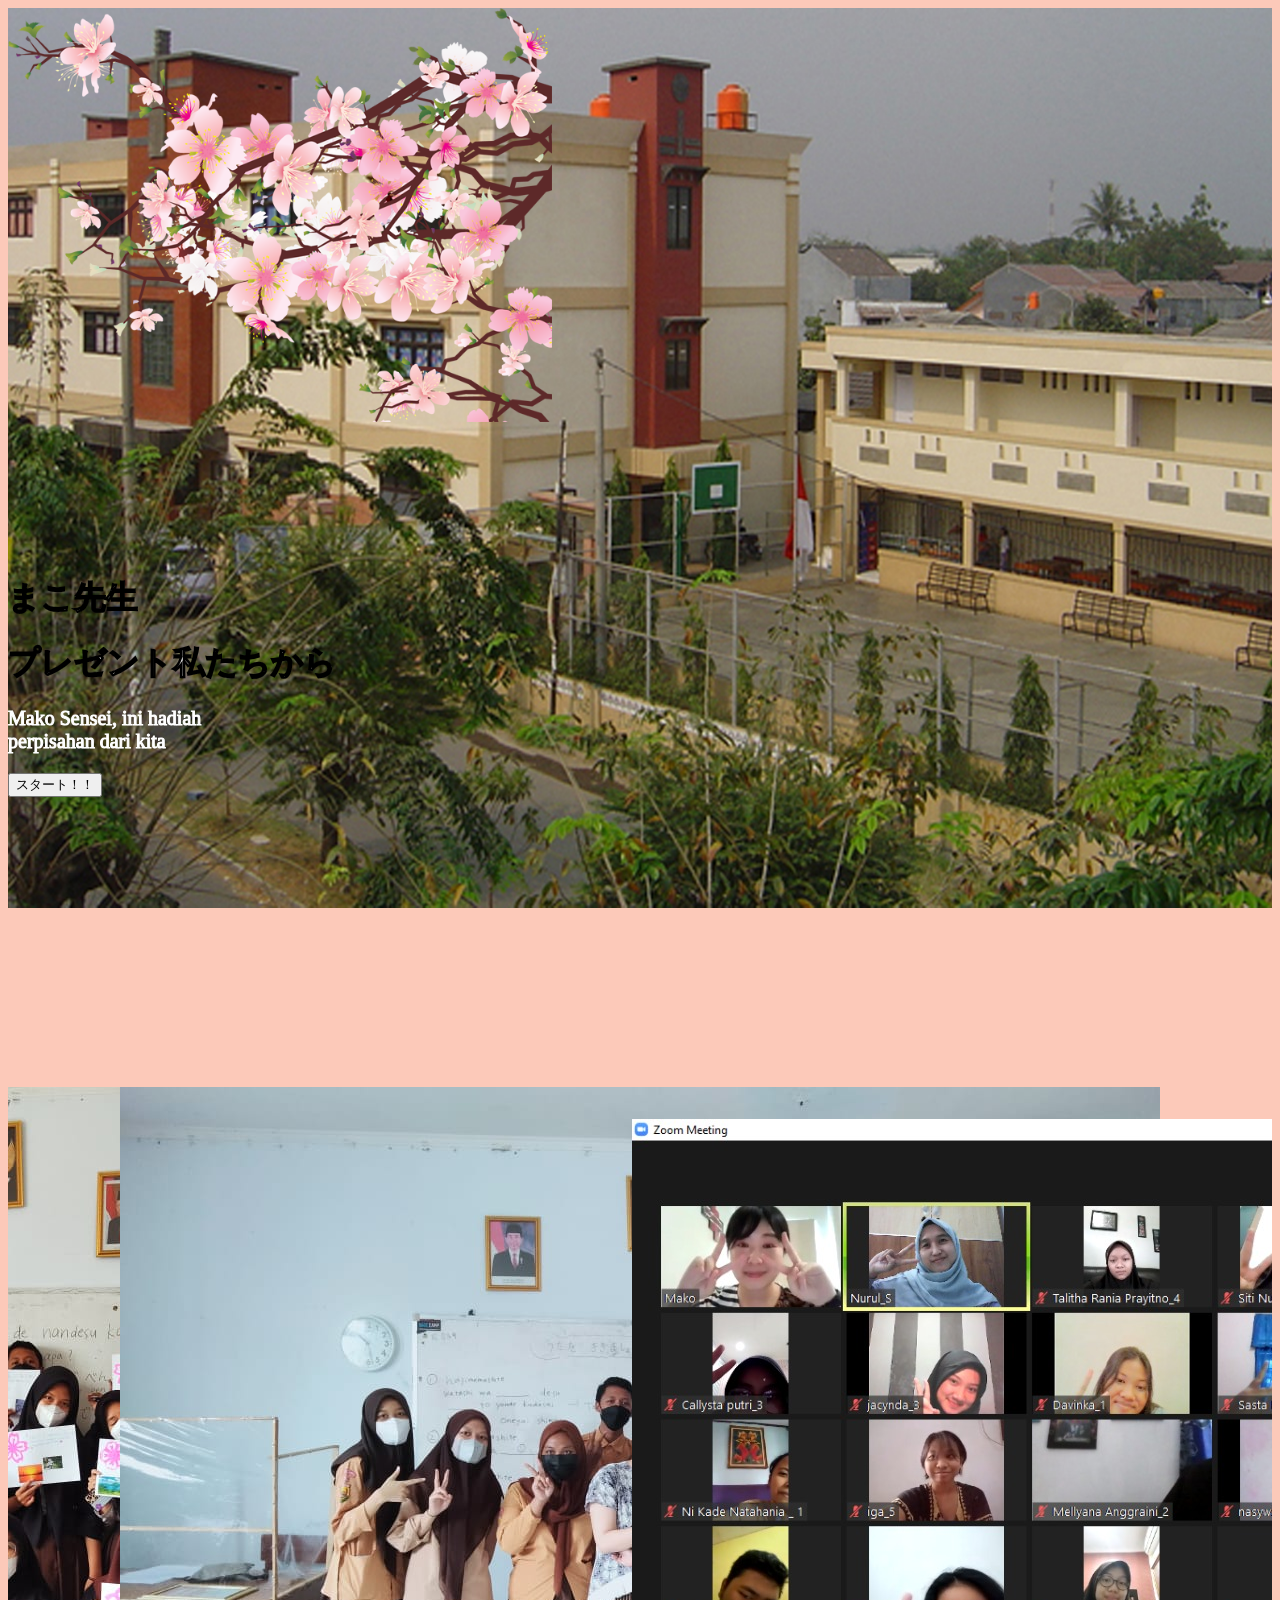
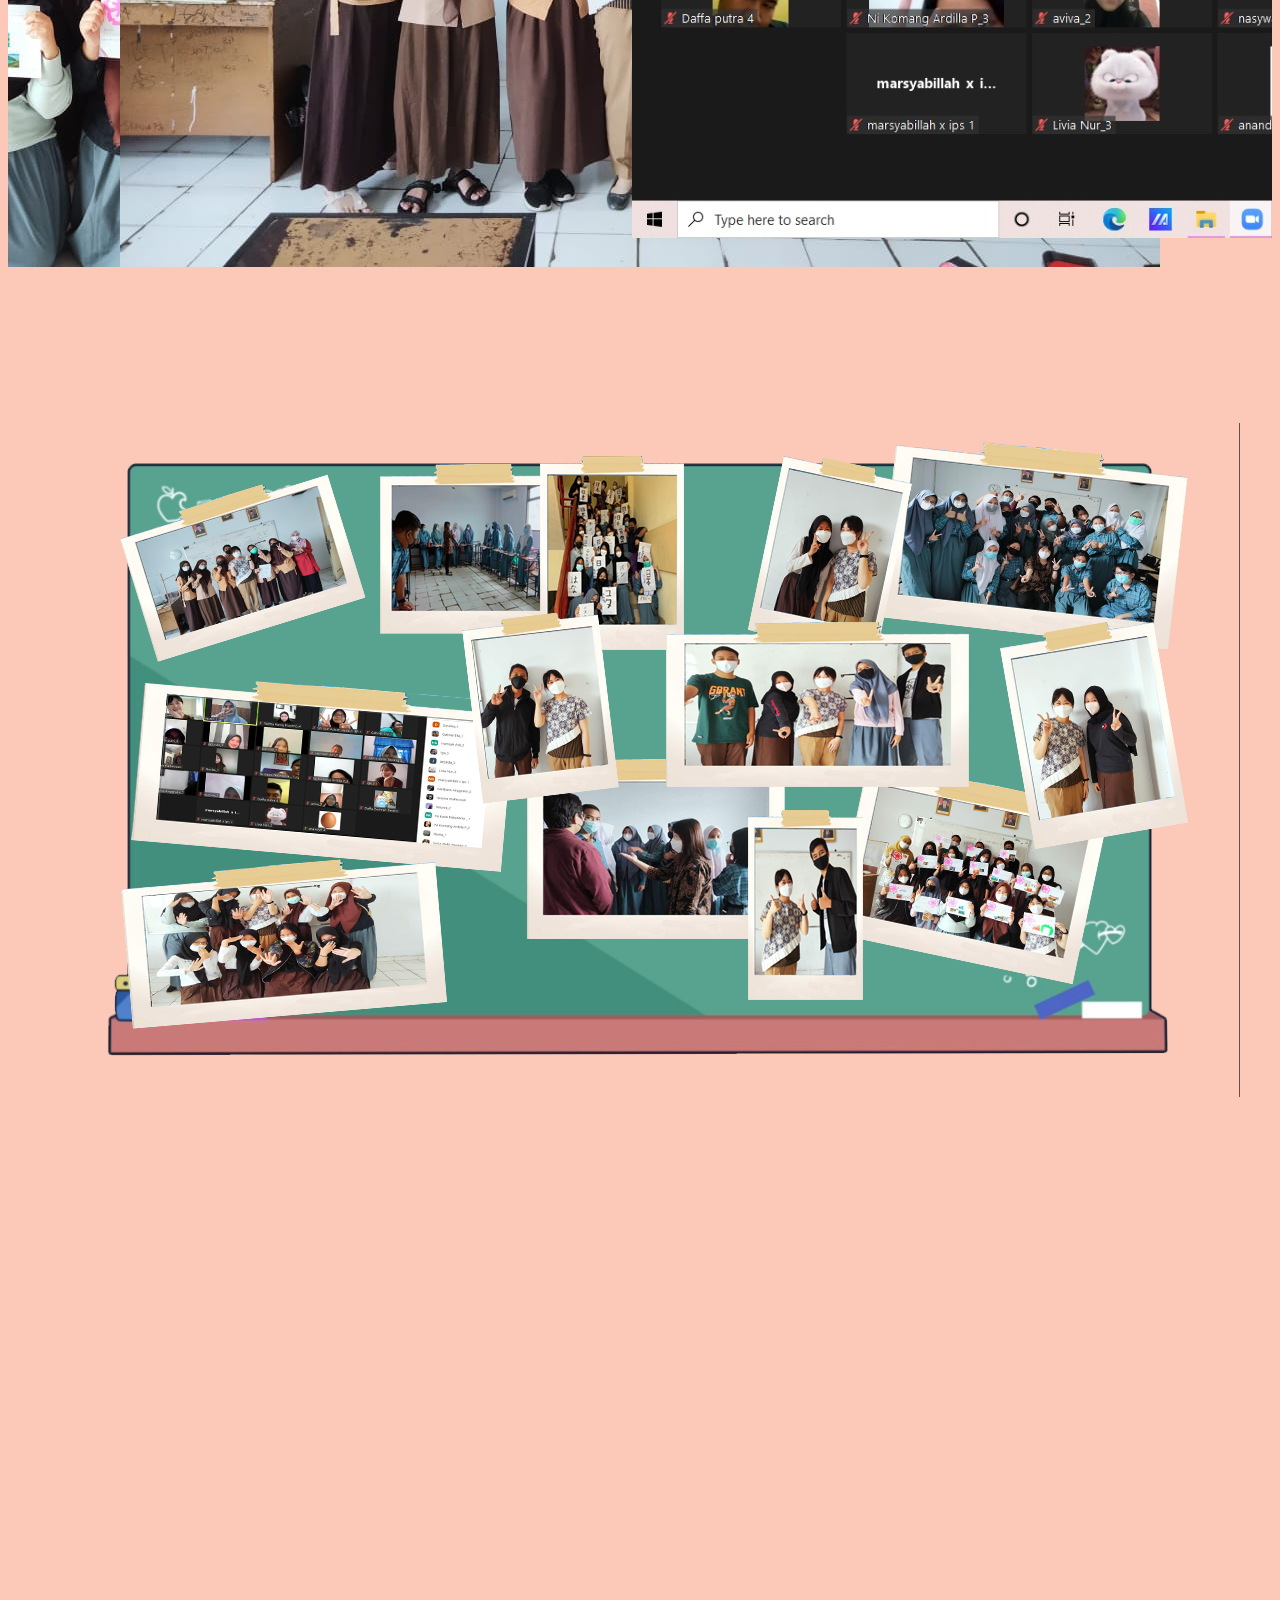
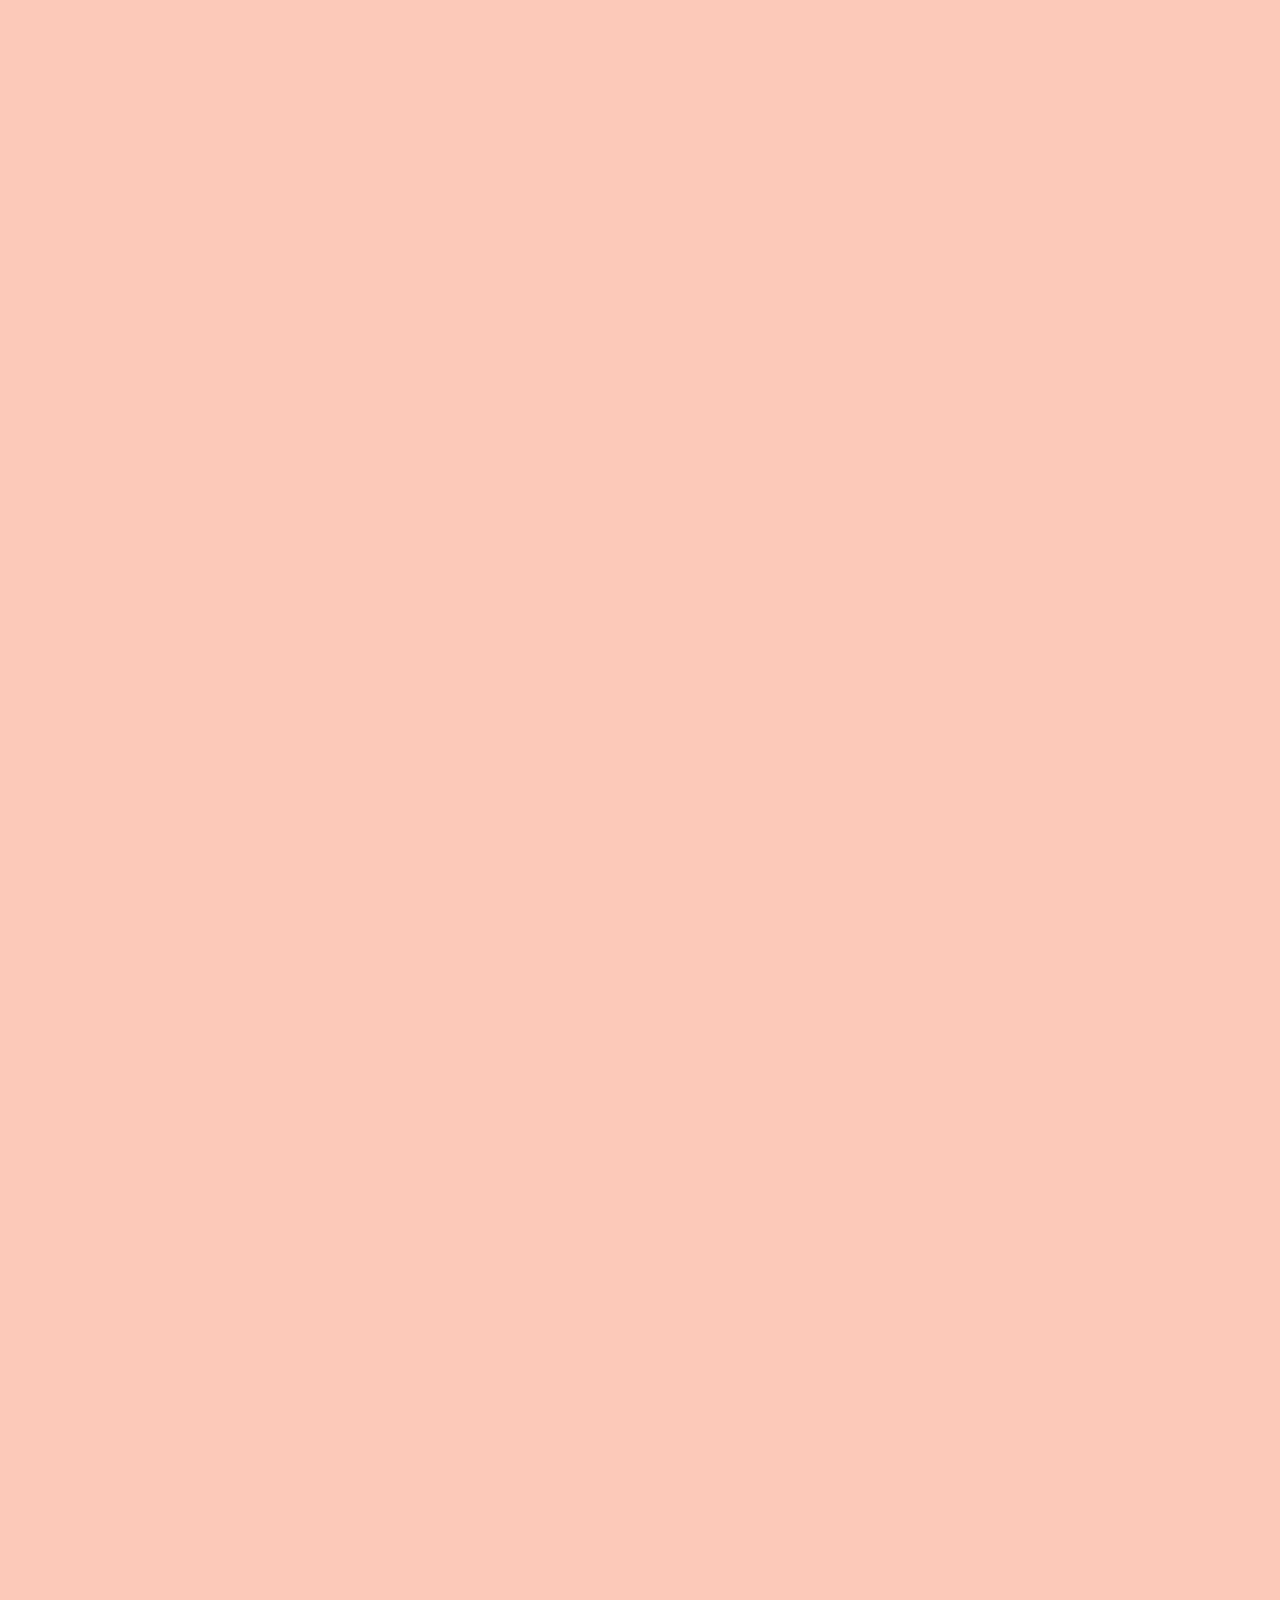
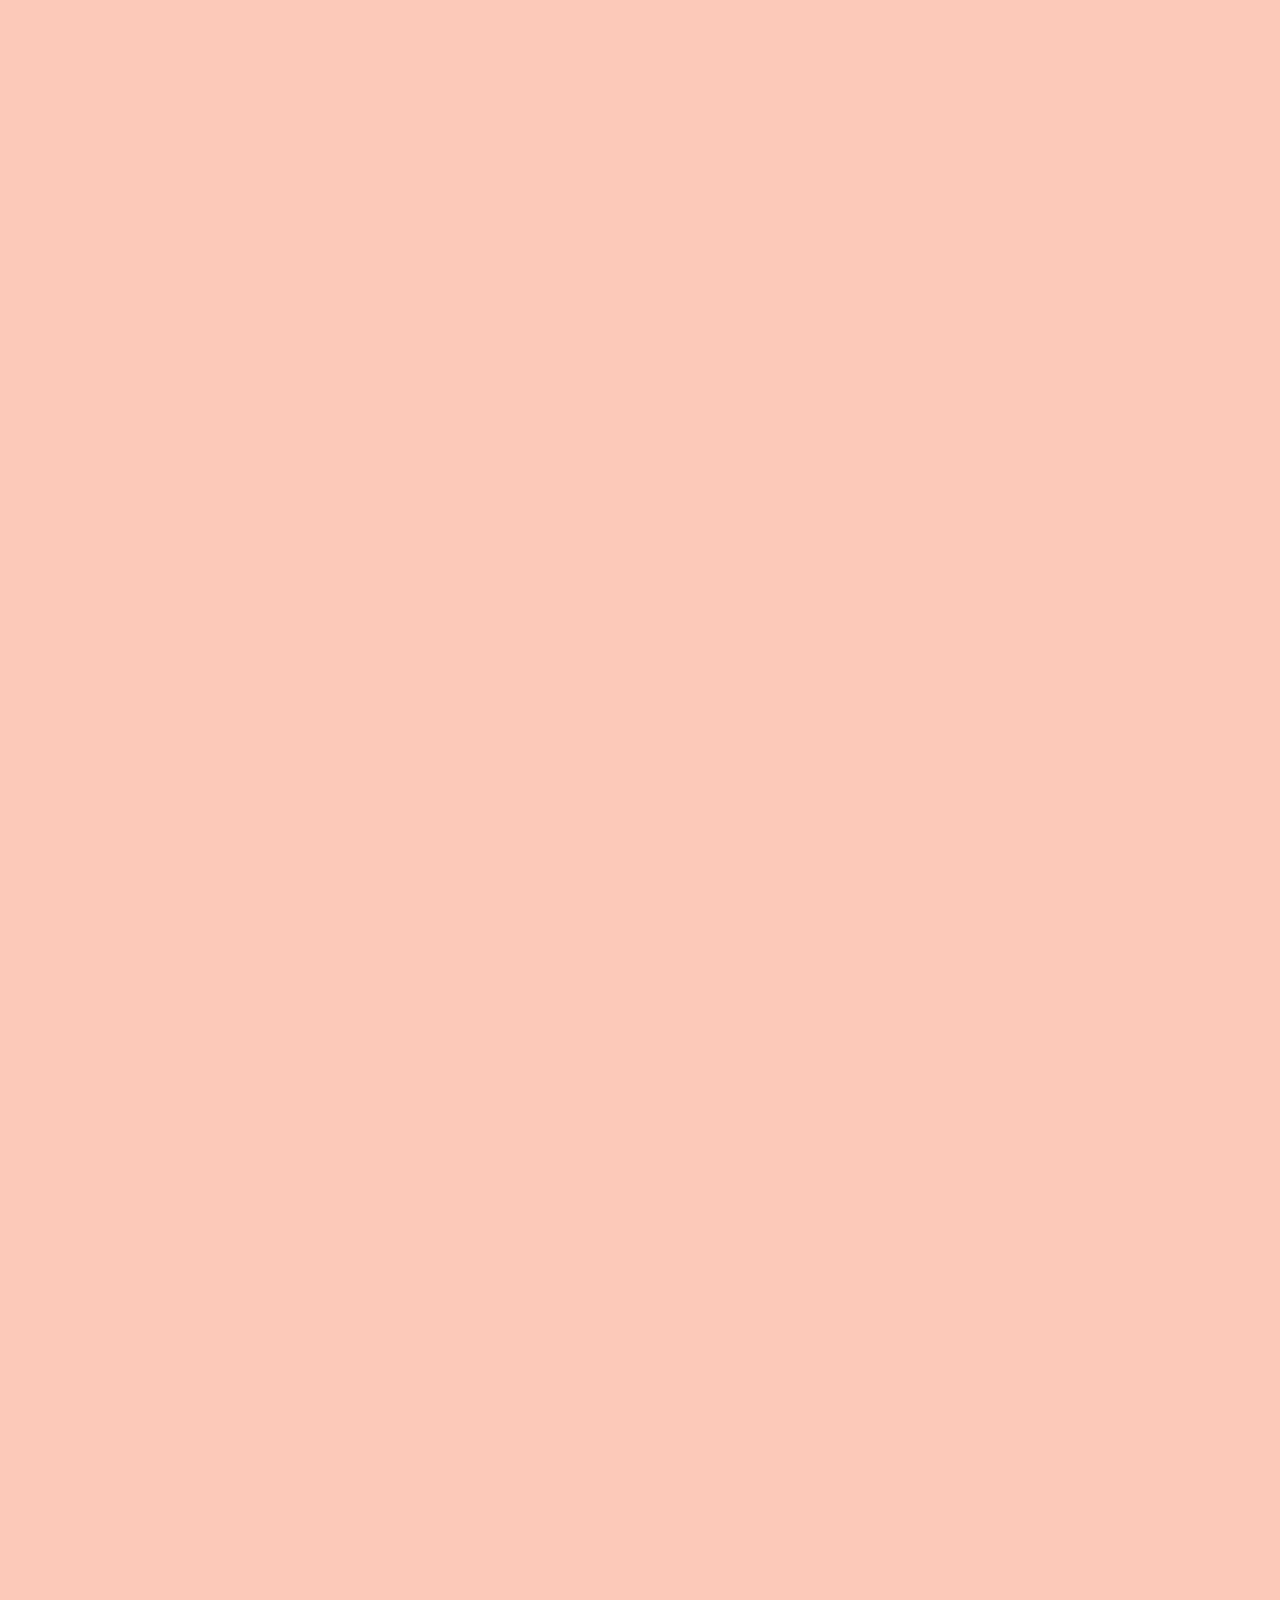
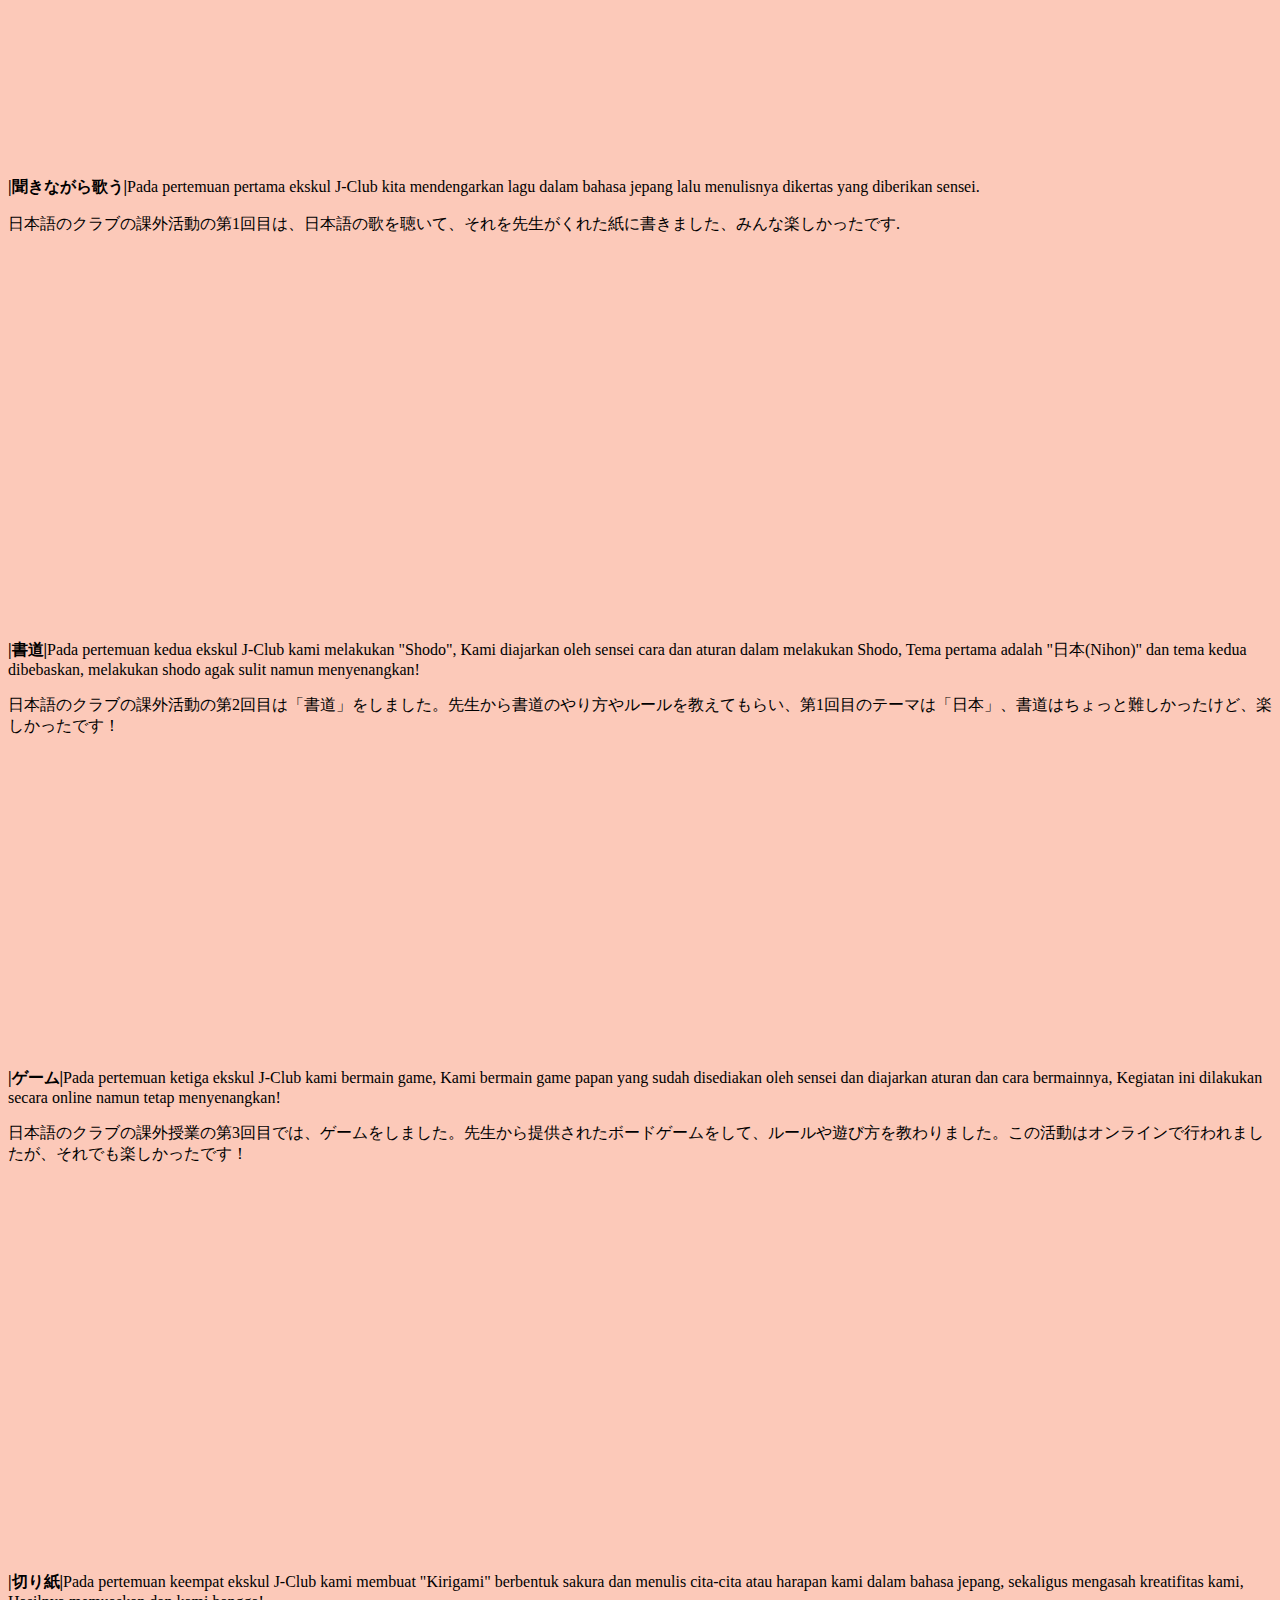
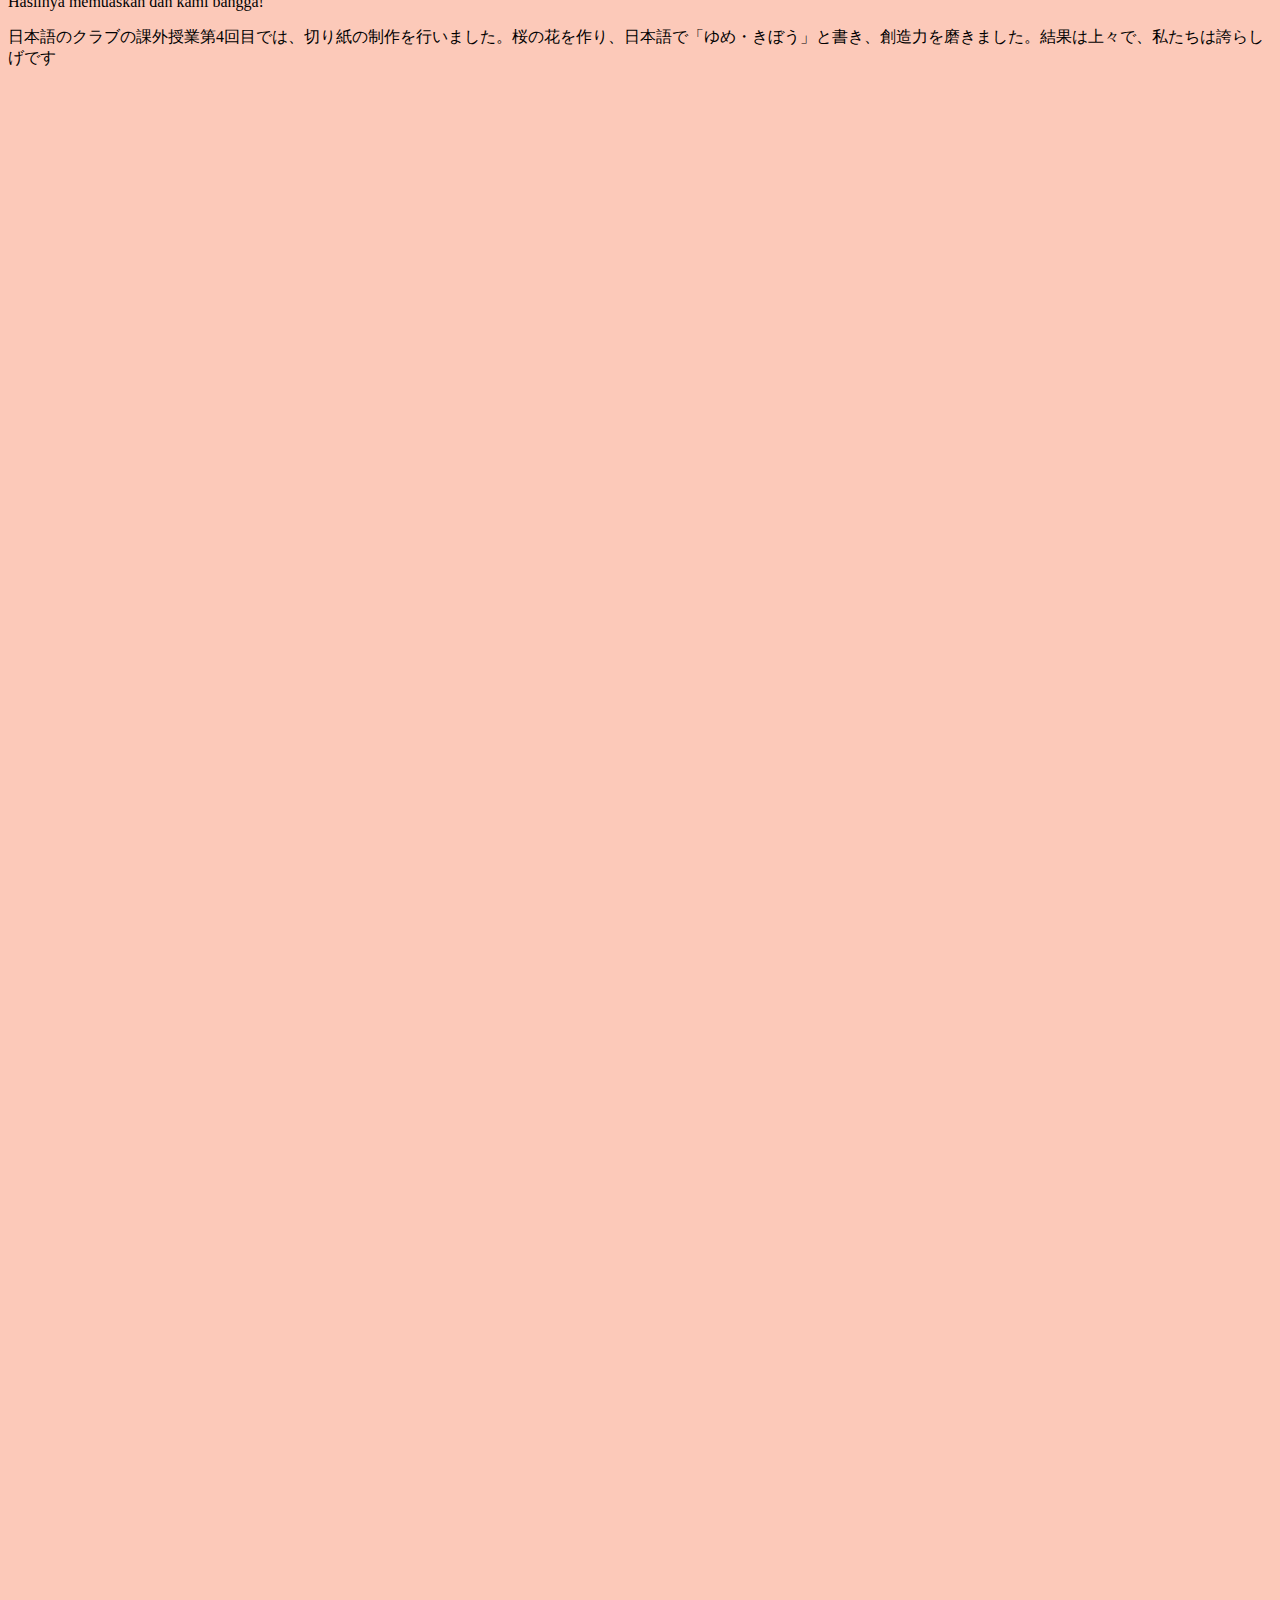
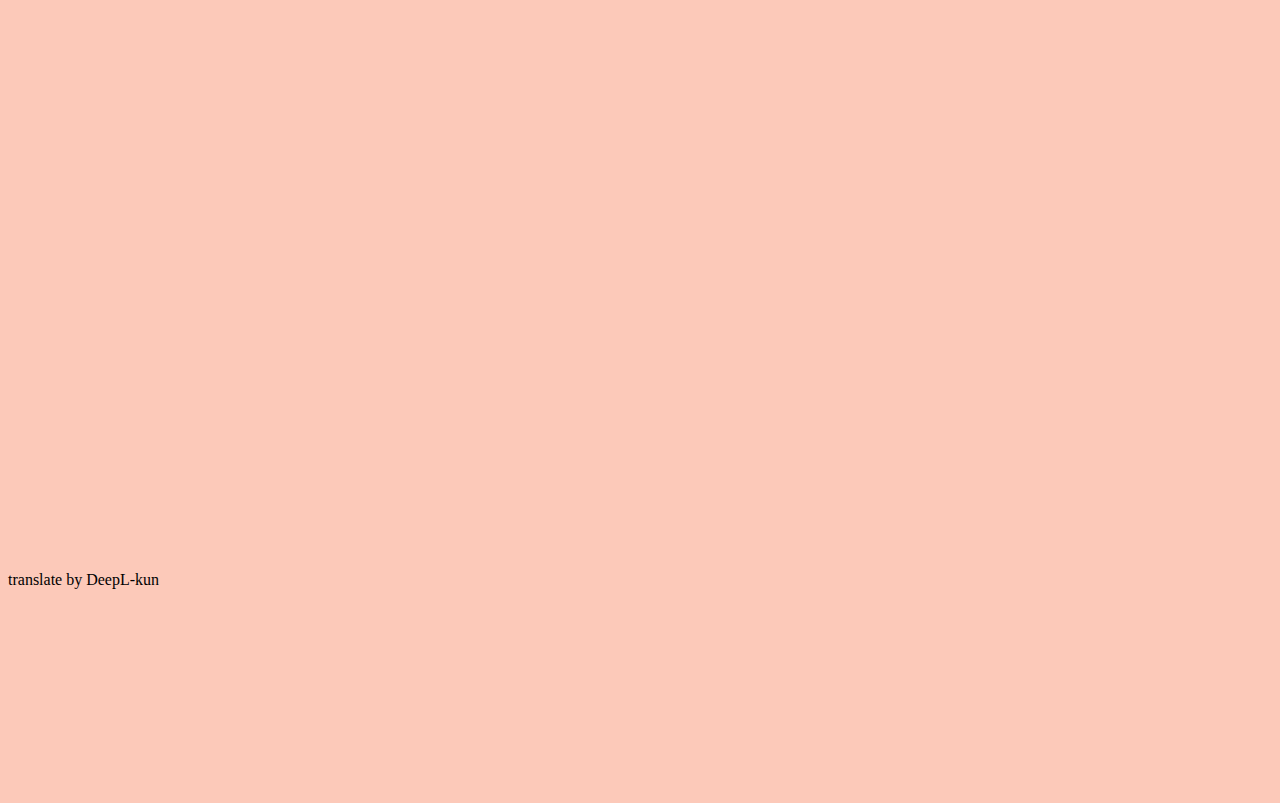
==== index.html @ d3c9d0b4 "new" ====
<!doctype html>
<html lang="en">

<head>
    <!-- Required meta tags -->
    <meta charset="utf-8">
    <meta name="viewport" content="width=device-width, initial-scale=1">

    <!-- Bootstrap CSS -->
    <link href="https://cdn.jsdelivr.net/npm/bootstrap@5.1.1/dist/css/bootstrap.min.css" rel="stylesheet" integrity="sha384-F3w7mX95PdgyTmZZMECAngseQB83DfGTowi0iMjiWaeVhAn4FJkqJByhZMI3AhiU" crossorigin="anonymous">
    <meta name="viewport" content="width=device-width, initial-scale=1.0"/>
    <link rel="stylesheet" href="style.css">
    <link rel="stylesheet" href="https://unpkg.com/aos@next/dist/aos.css" />
    <title>プレゼント</title>
    <script type="text/javascript" src="glider.js"></script>
    <link rel="stylesheet" href="https://unpkg.com/swiper/swiper-bundle.min.css"/>
    <script src="https://unpkg.com/swiper/swiper-bundle.min.js"></script>
    <link href="css/hover-min.css" rel="stylesheet">
</head>
<body id="Bodyy">
<div class="mbg">
    <div class="sakurapoint">
        <img src="image/cherry-blossom-454871.png" data-aos="fade-left" class="img-fluid float-end" alt="..." data-aos-offset="0" >
            <div class="container-md" data-aos-delay="50" data-aos-duration="1000" data-aos="fade-down" data-aos-offset="0" style="color: white;">
              <h1 class="text-start" style="-webkit-text-stroke: 1.5px black;">まこ先生</h1>
              <h1 style="-webkit-text-stroke: 1.5px black;">プレゼント私たちから</h1>
              <div class="card" style="width: 15rem; background: none; border: none;">
                <div class="card-body" style="color: white;">
                  <p class="card-text" style="font-size: 20px; -webkit-text-stroke: 1px white; ">Mako Sensei, ini hadiah perpisahan dari kita</p>
                  <button type="button" class="btn btn-warning w-auto h-auto"><a href="#gallery" style="text-decoration: none; color: black; ">スタート！！</button></a>
                </div>
              </div>
            </div>
          </div>
    </div>
    
</div>
    <!-- Slider main container -->
    <div class="container-md" style="margin-top: 8rem;">
      <!-- Divider -->
      <div class="border2" data-aos="flip-up" data-aos-duration="400">
        <h2 style="margin-top: 2em; margin-bottom: 2em;">
            <span id="gallery" data-aos="fade-down" data-aos-delay="200" >Gallery</span>
        </h2>
        </div>
      <!-- /Divider -->
      <div class="swiper">
        <!-- Additional required wrapper -->
        <div class="swiper-wrapper" >
          <!-- Slides -->
          <div class="swiper-slide" style="background: #ccc; display: flex; justify-content: center; align-items: center; font-size: 160px;">
            <img src="memory/carousel1.jpeg" class="img-thumbnail hvr-shrink" alt="">
          </div>
          <div class="swiper-slide" style="display: flex; justify-content: center; align-items: center; font-size: 160px; padding-top: 2rem;">
            <img src="memory/carousel2.jpeg" class="img-thumbnail hvr-shrink" alt="">
          </div>
          <div class="swiper-slide" style="background: #ccc; display: flex; justify-content: center; align-items: center; font-size: 160px;">
            <img src="memory/carousel3.jpeg" class="img-thumbnail hvr-shrink" alt="">
          </div>
          <div class="swiper-slide" style="background: #ccc; display: flex; justify-content: center; align-items: center; font-size: 160px;">
            <img src="memory/carousel7.jpeg" class="img-thumbnail hvr-shrink" alt="">
          </div>
          <div class="swiper-slide" style="background: #ccc; display: flex; justify-content: center; align-items: center; font-size: 160px;">
            <img src="memory/carousel5.jpeg" class="img-thumbnail hvr-shrink" alt="">
          </div>
          <div class="swiper-slide" style="background: #ccc; display: flex; justify-content: center; align-items: center; font-size: 160px;">
            <img src="memory/carousel6.jpeg" class="img-thumbnail hvr-shrink" alt="">
          </div>
      </div>
      <script>
        var swiper = new Swiper('.swiper', {
          // Optional parameters
          loop: true,
          // If we need pagination
          pagination: {
            el: '.swiper-pagination',
          },
          // Our Code
          autoplay: {
            delay: 3500,
            disableOnInteraction: false,
          },
          slidesPerView: 1,
          // /Our Code
          // Breakpoints
          breakpoints: {
            640: {
              slidesPerView: 1,
            },
            1200: {
              slidesPerView: 2,
              centeredSlides: true,
            },
          },
          // /Breakpoints
          // And if we need scrollbar
          scrollbar: {
            el: '.swiper-scrollbar',
          },
        });
        </script>
    </div>
    <div class="border2" data-aos="flip-up" data-aos-duration="400">
      <h2 style="margin-top: 2em; margin-bottom: 2em;">
          <span data-aos="fade-down" data-aos-delay="200">大切フォトグラフ</span>
      </h2>
    </div>
    </div>
  </div>
</div>
<div class="container-md ms-auto" style="margin-top: 5rem;">
  <div class="photograph">
    <a href="Gallery.html">
    <img src="image/chalkboard2.png" class="img-fluid" alt="gallery">
    </a>
  </div>
  <div class="container-md ms-auto" style="margin-top: 8rem;">
    <div class="border2" data-aos="flip-up" data-aos-duration="400">
    <h2 style="margin-top: 2em; margin-bottom: 2em;">
        <span data-aos="fade-down" data-aos-delay="200">Subjects</span>
    </h2>
    </div>
    <div class="newcontainer">
      <div class="container-md ms-auto" style="margin-top: 5rem;">
        <div class="row text-center">
          <div class="col">
          </div>
        </div>
        <div class="row row-cols-1 row-cols-md-2 g-4">
          <div class="col-sm-4 mb-3">
            <div class="card" data-aos-delay="50" data-aos-duration="600" data-aos="fade-up" style="background-color: pink;">
          <div class="hoverimgtxt">
            <a href="#歌">
            <img src="memory/work.jpeg" class="card-img-top"></a>
            <a href="#歌">
              <h2 style="text-decoration: none; color: white;">聞きながら歌う</h2>
            </a>
          </div>
            <div class="card-body">
              <p class="card-text" style="text-align: center; font-family:lucida console; text-shadow: gray; font-weight: bold; font-size: 20px;">
                Mendengar dan Bernyayi</p>
          </div>
            </div>
          </div>
          <div class="col-sm-4 mb-3">
        <div class="card" data-aos-delay="50" data-aos-duration="600" data-aos="fade-up" style="background-color: pink;">
          <div class="hoverimgtxt">
            <a href="#書道">
            <img src="memory/work2.jpeg" class="card-img-top"></a>
            <a href="#書道">
              <h2 style="text-decoration: none; color: white;">書道</h2>
            </a>
          </div>
            <div class="card-body">
              <p class="card-text" style="text-align: center; font-family:lucida console; text-shadow: gray; font-weight: bold; font-size: 20px;">
                Kaligrafi Jepang</p>
          </div>
        </div>
          </div>
          <div class="col-sm-4 mb-3">
        <div class="card" data-aos-delay="50" data-aos-duration="600" data-aos="fade-up" style="background-color: pink;">
          <div class="hoverimgtxt">
            <a href="#ゲーム">
            <img src="memory/work3.jpeg" class="card-img-top" style="margin-top: 3em; margin-bottom: 3em;"></a>
            <a href="#ゲーム">
            <h2 style="text-decoration: none; color: white;">ゲーム</h2>
            </a>
          </div>
            <div class="card-body">
              <p class="card-text" style="text-align: center; font-family:lucida console; text-shadow: gray; font-weight: bold; font-size: 20px;">
                Game</p>
          </div>
            </div>
          </div>
          <div class="col-sm-4 mb-4">
            <div class="card" data-aos-delay="50" data-aos-duration="600" data-aos="fade-up" style="background-color: pink;">
              <div class="hoverimgtxt">
                <a href="#切り紙">
                  <img src="memory/work4.jpeg" class="card-img-top"></a>
                  <a href="#切り紙">
                  <h2 style="text-decoration: none; color: white;">切り紙</h2>
                </a>
              </div>
                <div class="card-body">
                  <p class="card-text" style="text-align: center; font-family:lucida console; text-shadow: gray; font-weight: bold; font-size: 20px;">
                  Kirigami</p>
                </div>
            </div>
          </div>
        </div>
      </div>
    </div>
    <div class="border2" data-aos="flip-up" data-aos-duration="400">
      <h2 style="margin-top: 2em; margin-bottom: 2em;">
          <span data-aos="fade-down" data-aos-delay="200">Explanation</span>
      </h2>
    </div>
    <div id="歌" class="container-md float-start"> 
    <h1 class="text-center" data-aos="fade-down">聞きながら歌う, Mendengar dan Bernyanyi</h1>
    <div class="row text-center">
        <div class="col-md-6">
            <img class="img-thumbnail" data-aos="flip-down" src="memory/work.jpeg" style="width: 400px;">
        </div>
        <div class="col-md-6" style="text-align: left;">
            <p><strong>|聞きながら歌う|</strong>Pada pertemuan pertama ekskul J-Club kita mendengarkan lagu dalam bahasa jepang lalu menulisnya dikertas yang diberikan sensei.</p>
            <p>日本語のクラブの課外活動の第1回目は、日本語の歌を聴いて、それを先生がくれた紙に書きました、みんな楽しかったです.</p>
        </div>
    </div>
    </div>
    <div id="書道" class="container-md float-start pt-3"> 
    <h1 class="text-center" data-aos="fade-down">書道, Kaligrafi Jepang</h1>
    <div class="row text-center">
        <div class="col-md-6">
            <img class="img-thumbnail" data-aos="flip-up" src="memory/work2.jpeg" style="width: 400px;">
        </div>
        <div class="col-md-6" style="text-align: left;">
            <p><strong>|書道|</strong>Pada pertemuan kedua ekskul J-Club kami melakukan "Shodo", Kami diajarkan oleh sensei cara dan aturan dalam melakukan Shodo, Tema pertama adalah "日本(Nihon)" dan tema kedua dibebaskan, melakukan shodo agak sulit namun menyenangkan!</p>
            <p>日本語のクラブの課外活動の第2回目は「書道」をしました。先生から書道のやり方やルールを教えてもらい、第1回目のテーマは「日本」、書道はちょっと難しかったけど、楽しかったです！</p>
        </div>
    </div>
    </div>
    <div id="ゲーム" class="container-md float-start"> 
    <h1 class="text-center" data-aos="fade-down">ゲーム, Bermain Game</h1>
    <div class="row text-center">
        <div class="col-md-6">
            <img class="img-thumbnail" data-aos="flip-down" src="memory/work3.jpeg" style="width: 400px;">
        </div>
        <div class="col-md-6" style="text-align: left;">
            <p><strong>|ゲーム|</strong>Pada pertemuan ketiga ekskul J-Club kami bermain game, Kami bermain game papan yang sudah disediakan oleh sensei dan diajarkan aturan dan cara bermainnya, Kegiatan ini dilakukan secara online namun tetap menyenangkan!</p>
            <p>日本語のクラブの課外授業の第3回目では、ゲームをしました。先生から提供されたボードゲームをして、ルールや遊び方を教わりました。この活動はオンラインで行われましたが、それでも楽しかったです！</p>
        </div>
    </div>
    </div>
    <div id="切り紙" class="container-md float-start pt-3"> 
    <h1 class="text-center" data-aos="fade-down">切り紙, Kirigami</h1>
    <div class="row text-center">
        <div class="col-md-6">
            <img class="img-thumbnail" data-aos="flip-up" src="memory/work4.jpeg" style="width: 400px;">
        </div>
        <div class="col-md-6" style="text-align: left;">
            <p><strong>|切り紙|</strong>Pada pertemuan keempat ekskul J-Club kami membuat "Kirigami" berbentuk sakura dan menulis cita-cita atau harapan kami dalam bahasa jepang, sekaligus mengasah kreatifitas kami, Hasilnya memuaskan dan kami bangga!</p>
            <p>日本語のクラブの課外授業第4回目では、切り紙の制作を行いました。桜の花を作り、日本語で「ゆめ・きぼう」と書き、創造力を磨きました。結果は上々で、私たちは誇らしげです</p>
        </div>
    </div>
    </div>
  </div>
  <br><br><br><br><br><br><br><br><br><br><br><br><br><br><br><br><br><br><br><br><br>
  <br><br><br><br><br><br><br><br><br><br><br><br><br><br><br><br><br><br><br><br><br>
  <br><br><br><br><br><br><br><br><br><br><br><br><br><br><br><br><br><br><br><br><br>
  <br><br><br><br><br><br><br><br><br><br><br><br><br><br><br><br><br><br><br><br><br>
  <br><br><br><br><br><br><br><br><br><br><br><br><br><br><br><br><br><br><br><br><br>
  <br><br><br><br><br><br><br><br><br><br><p>translate by DeepL-kun</p><br><br><br><br><br><br><br><br><br><br><br>
  
    <script src="https://cdn.jsdelivr.net/npm/bootstrap@5.1.1/dist/js/bootstrap.bundle.min.js" integrity="sha384-/bQdsTh/da6pkI1MST/rWKFNjaCP5gBSY4sEBT38Q/9RBh9AH40zEOg7Hlq2THRZ" crossorigin="anonymous"></script>
    <script src="https://unpkg.com/aos@next/dist/aos.js"></script>
    <script>
      AOS.init();
    </script>
    <audio autoplay loop>
      <source src="Undertale Home (Warm Fireplace Ambience).mp3" type="audio/wav" />
    </audio>
</body>
</html>
---- style.css ----
body,
html {
  height: 100%;
}
html {
  scroll-behavior: smooth;
}
body {
  background-color: #fcc9b9;
}

.mbg {
  /* The image used */
  background-image: url(image/homebanner.jpg);

  /* Full height */
  height: 100%;

  /* Center and scale the image nicely */
  background-position: center;
  background-repeat: no-repeat;
  background-size: cover;
}

.mbg .text-start {
  padding-top: 4em;
}

.sakurapoint img {
  width: 34em;
  user-drag: none;
  user-select: none;
  -moz-user-select: none;
  -webkit-user-drag: none;
  -webkit-user-select: none;
  -ms-user-select: none;
}
.border2 h2 {
  width: 100%;
  text-align: center;
  border-bottom: 1px solid #000;
  line-height: 0.1em;
  margin: 10px 0 20px;
}

.border2 h2 span {
  background: #fcc9b9;
  padding: 0 10px;
}

.hoverimgtxt:hover img {
  filter: blur(5px);
  transition: 0.5s;
}

.hoverimgtxt img {
  transition: 1s;
}
.hoverimgtxt .card-img-top:hover :not(h2) {
  transition: 0.5s;
  -webkit-filter: blur(7px);
  filter: blur(7px);
  box-shadow: 0 0 16px cyan;
  opacity: 1;
  transition: 2s;
}

.hoverimgtxt h2 {
  position: absolute;
  top: 40%;
  z-index: 1;
  color: white;
  text-align: center;
  opacity: 0;
  transition: 1s;
  padding: 0;
  height: 0px;
  width: 100%;
}
.hoverimgtxt:hover h2 {
  opacity: 1;
  transition: 2s;
}

.photograph {
  /* The image used */
  background-image: url(image/chalkboardtemp.png);

  /* Full height */
  height: 100%;

  /* Center and scale the image nicely */
  background-position: center;
  background-repeat: no-repeat;
  background-size: 75em;
}

/* Shiny button effect */
.photograph:hover img {
  -ms-transform: scale(1.1);
  -webkit-transform: scale(1.1);
  transform: scale(1.1);
}

.photograph img {
  transition: transform 0.2s;
}
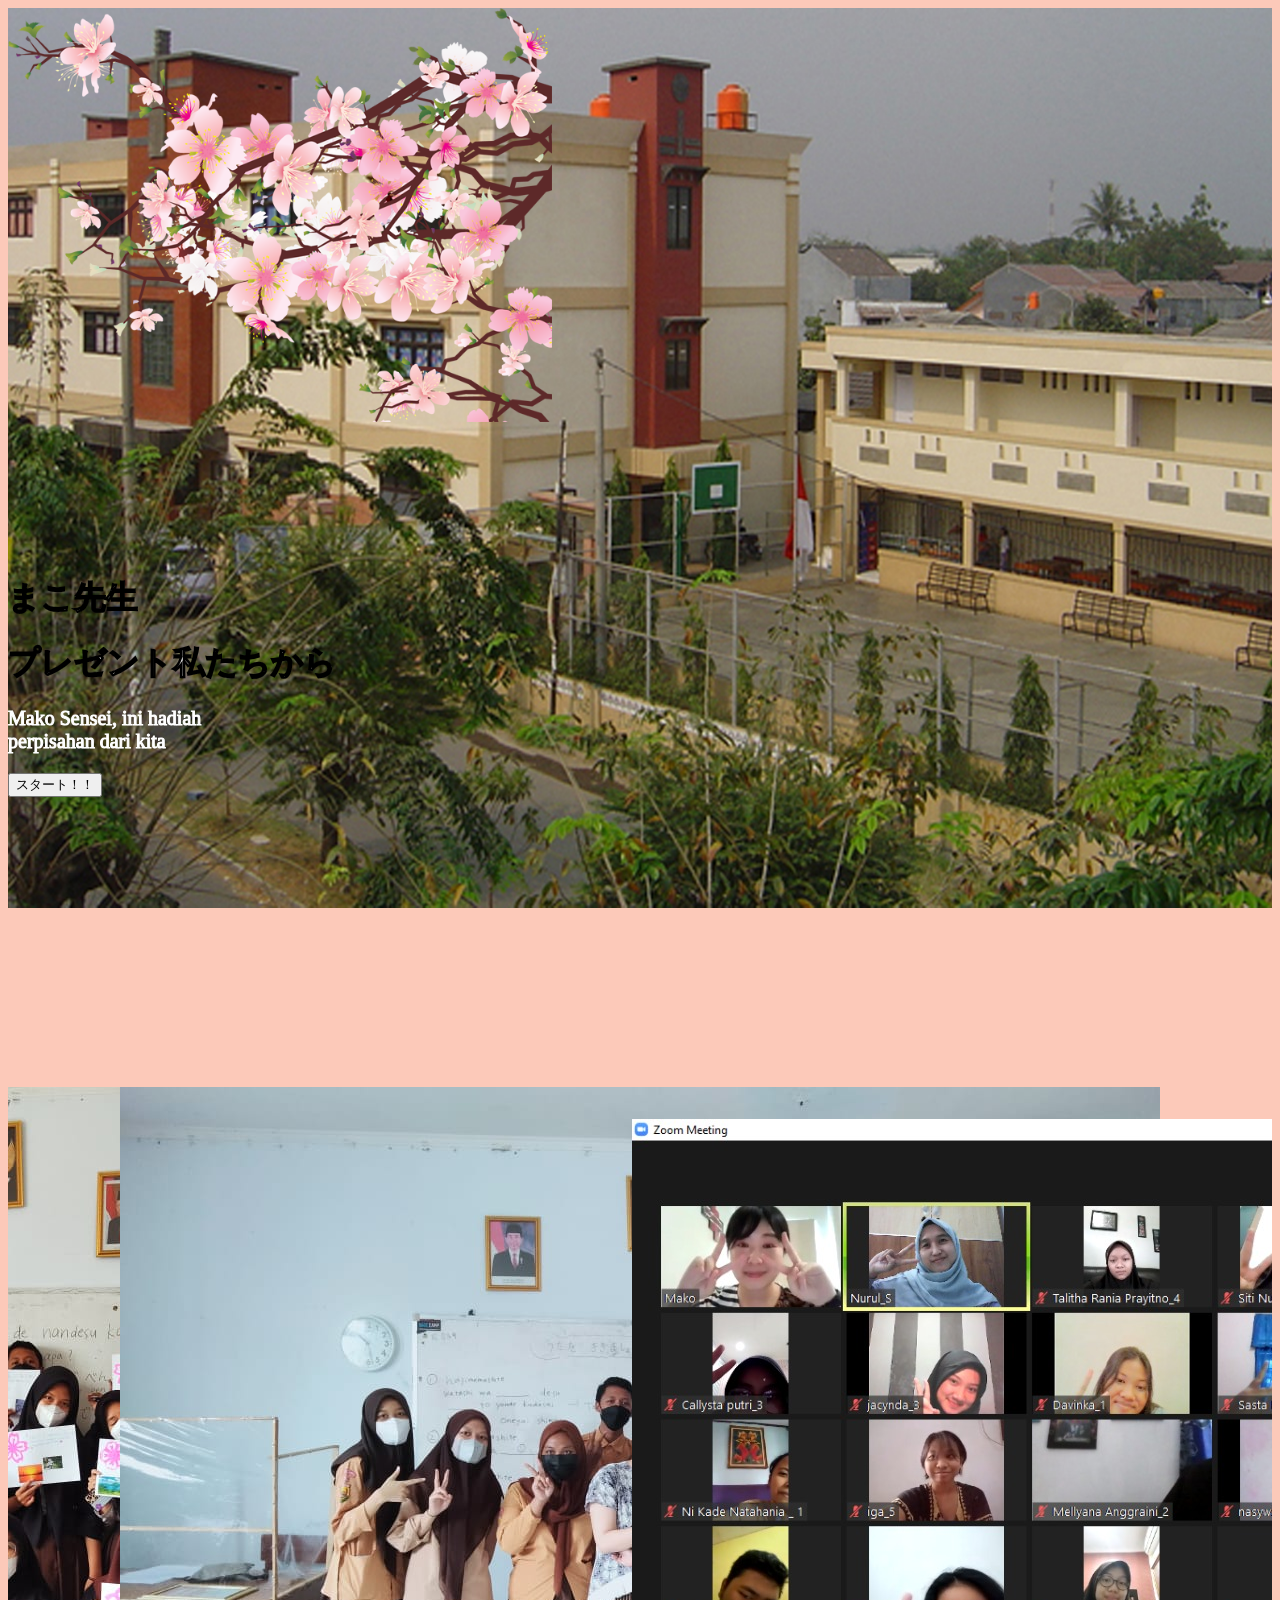
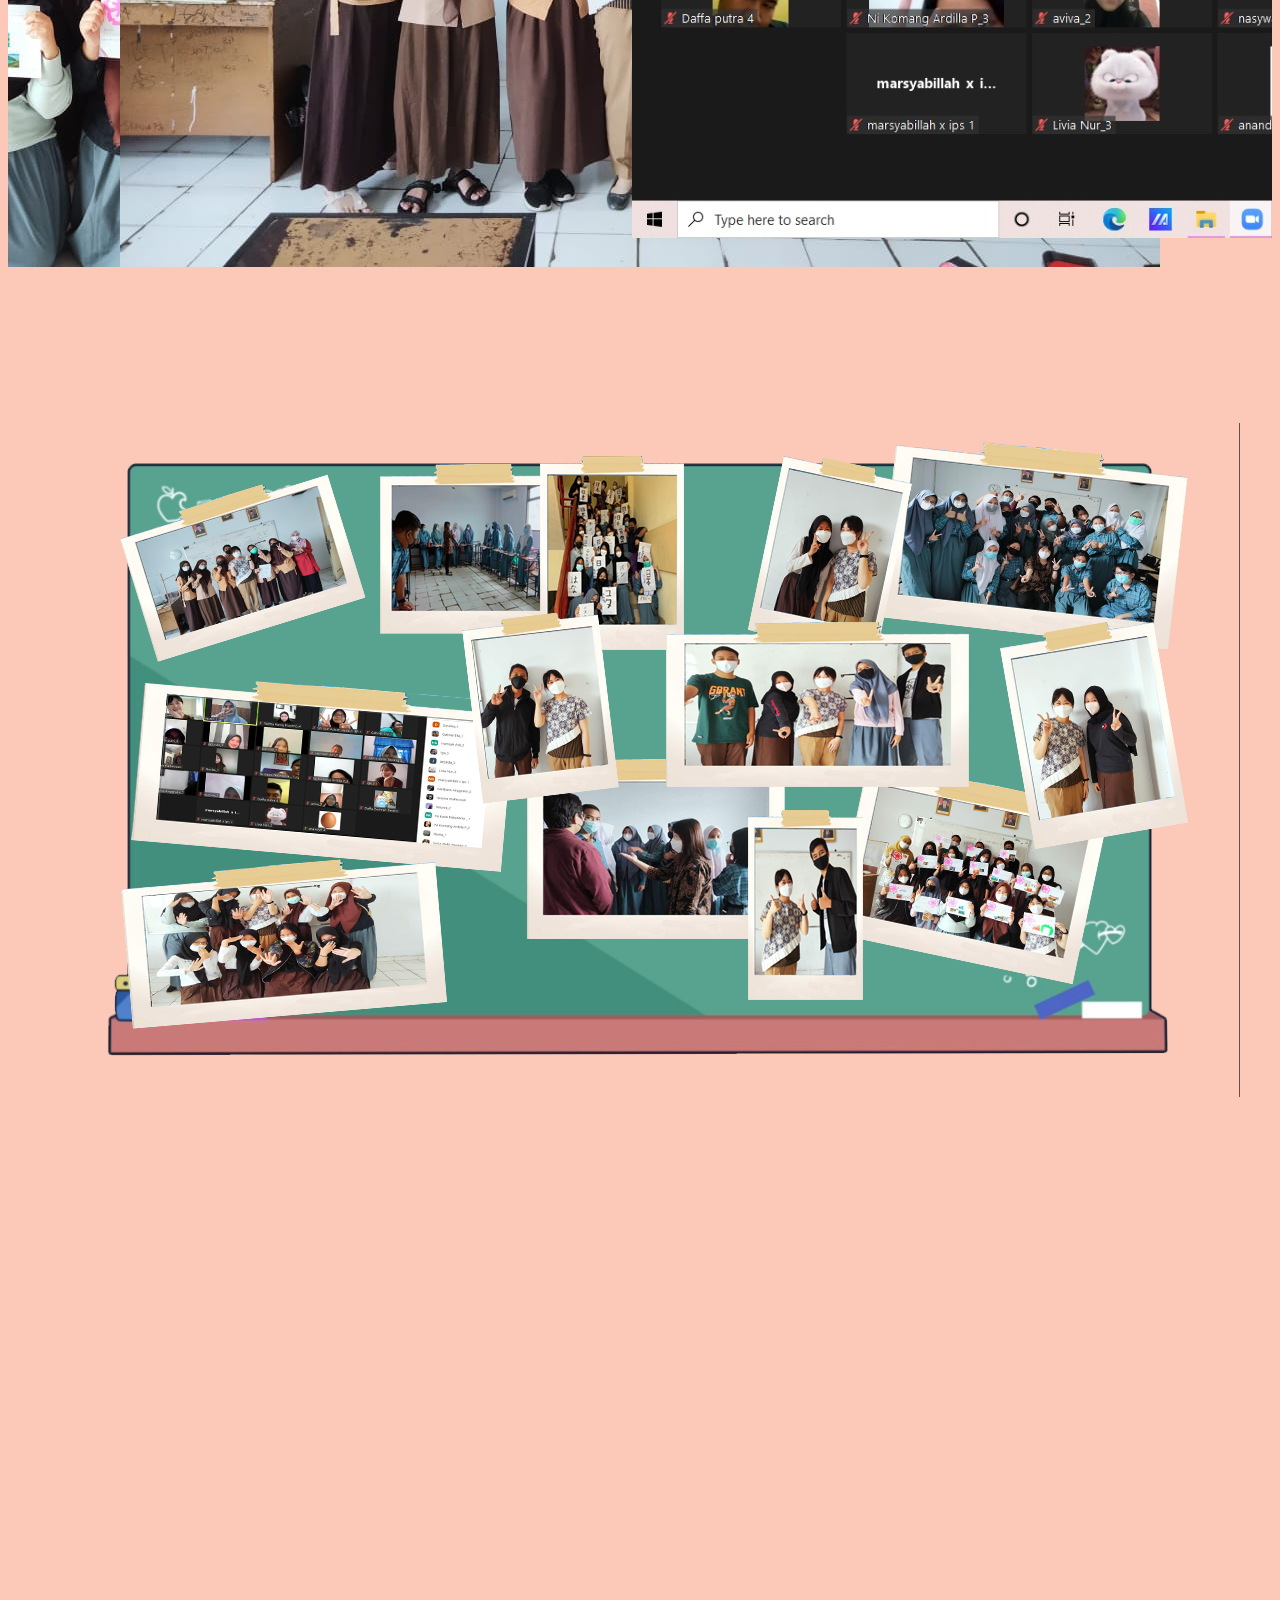
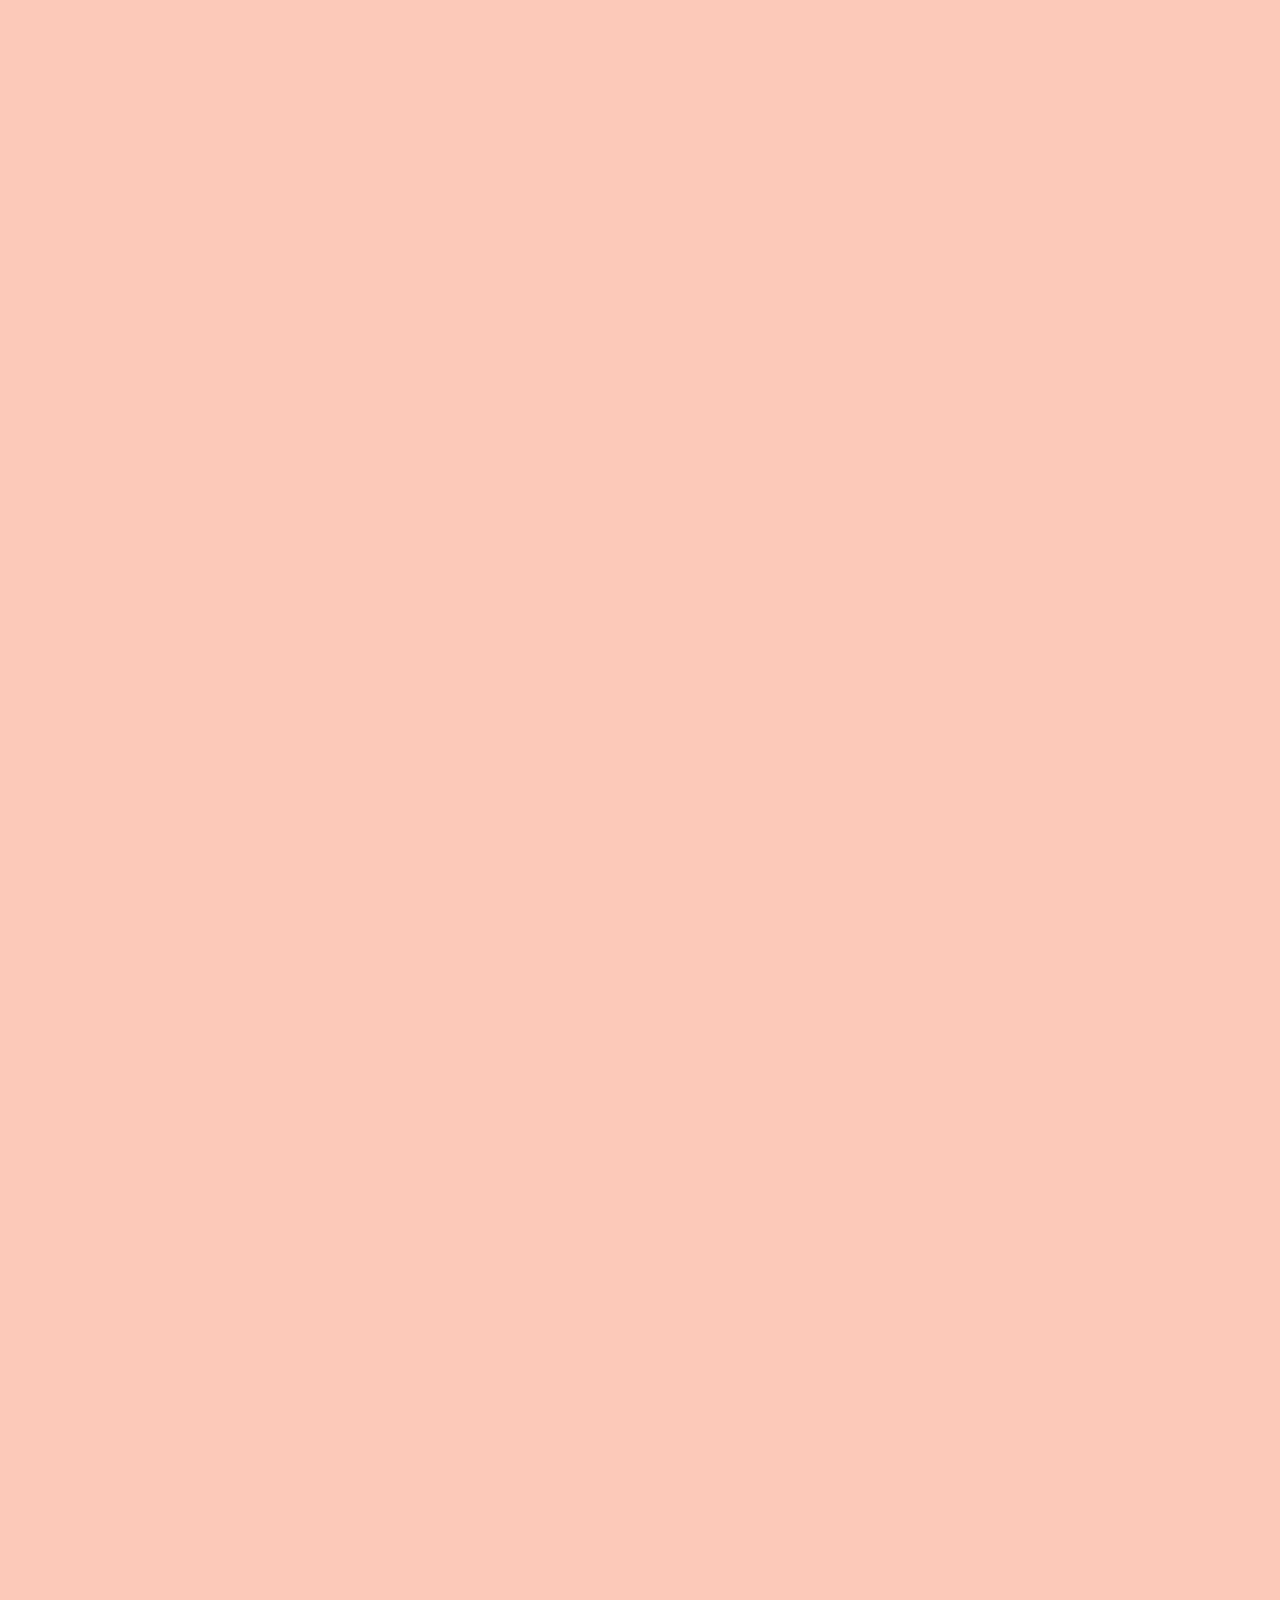
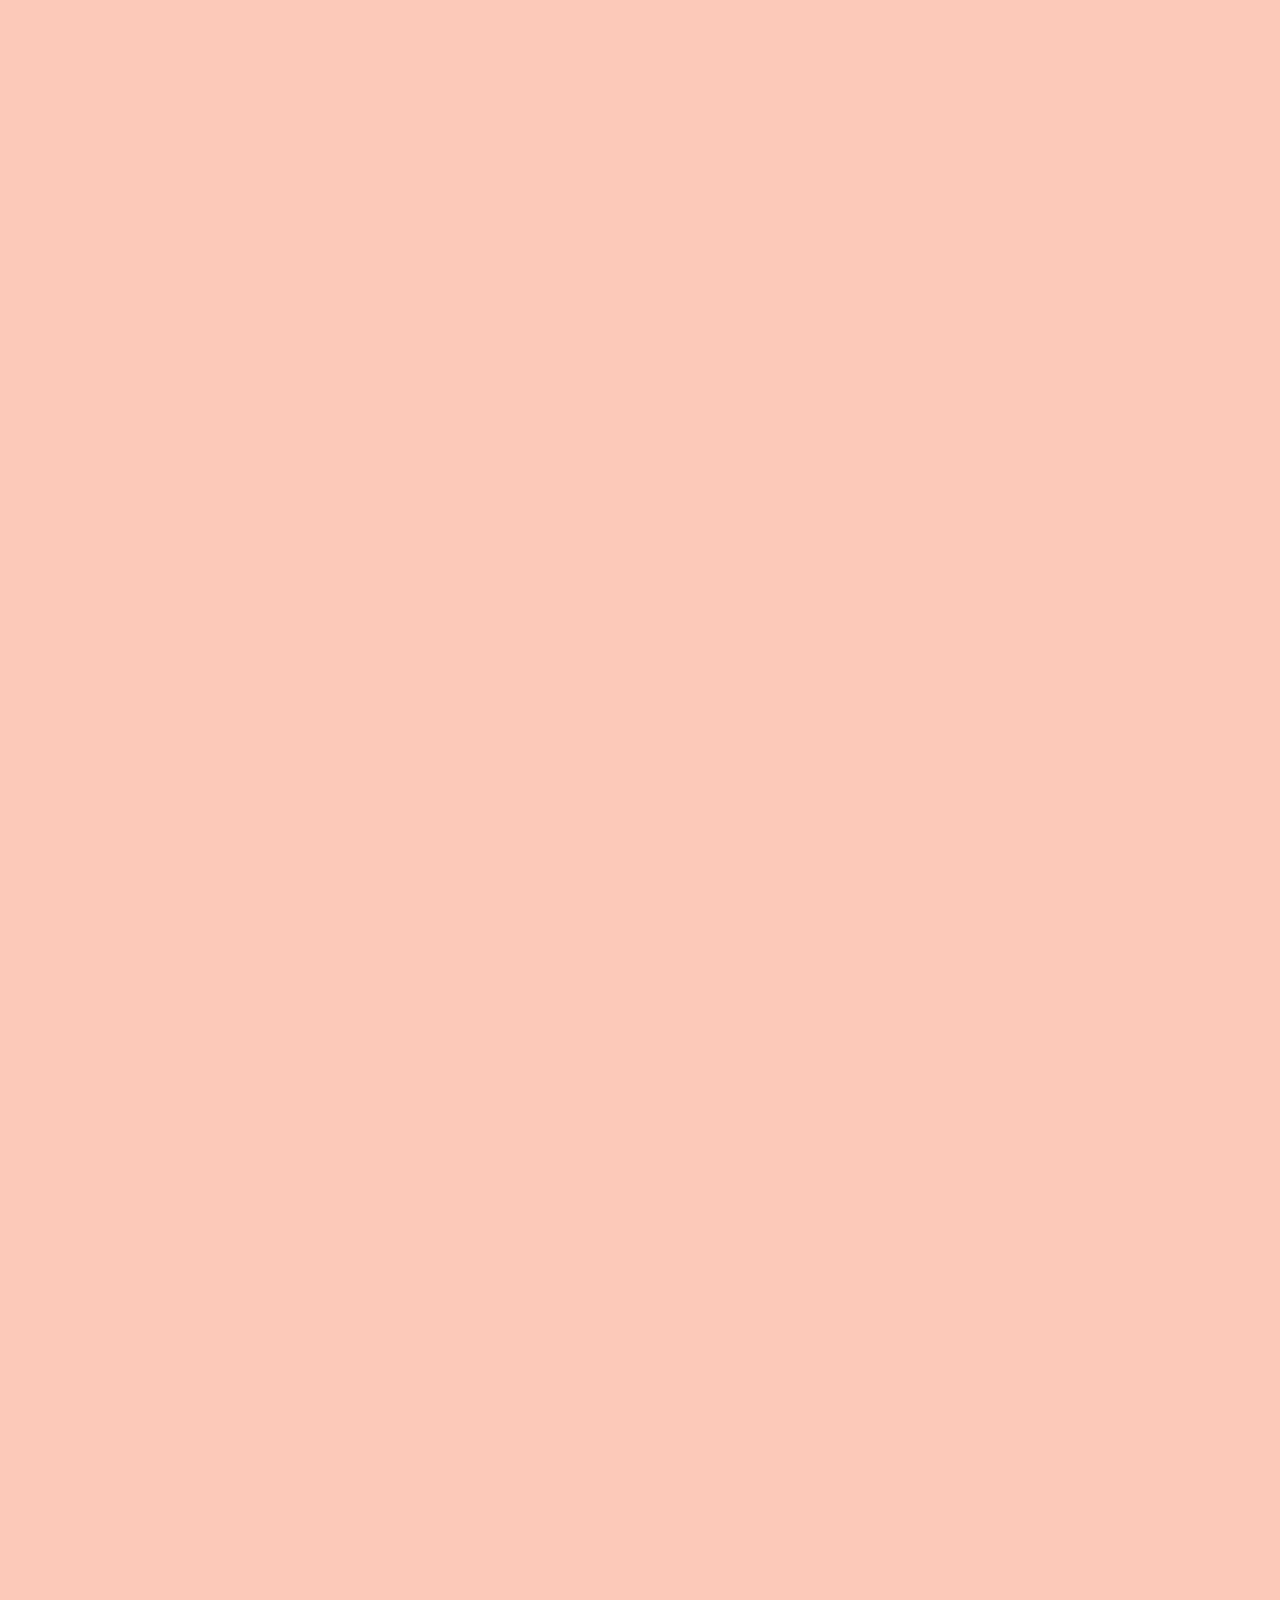
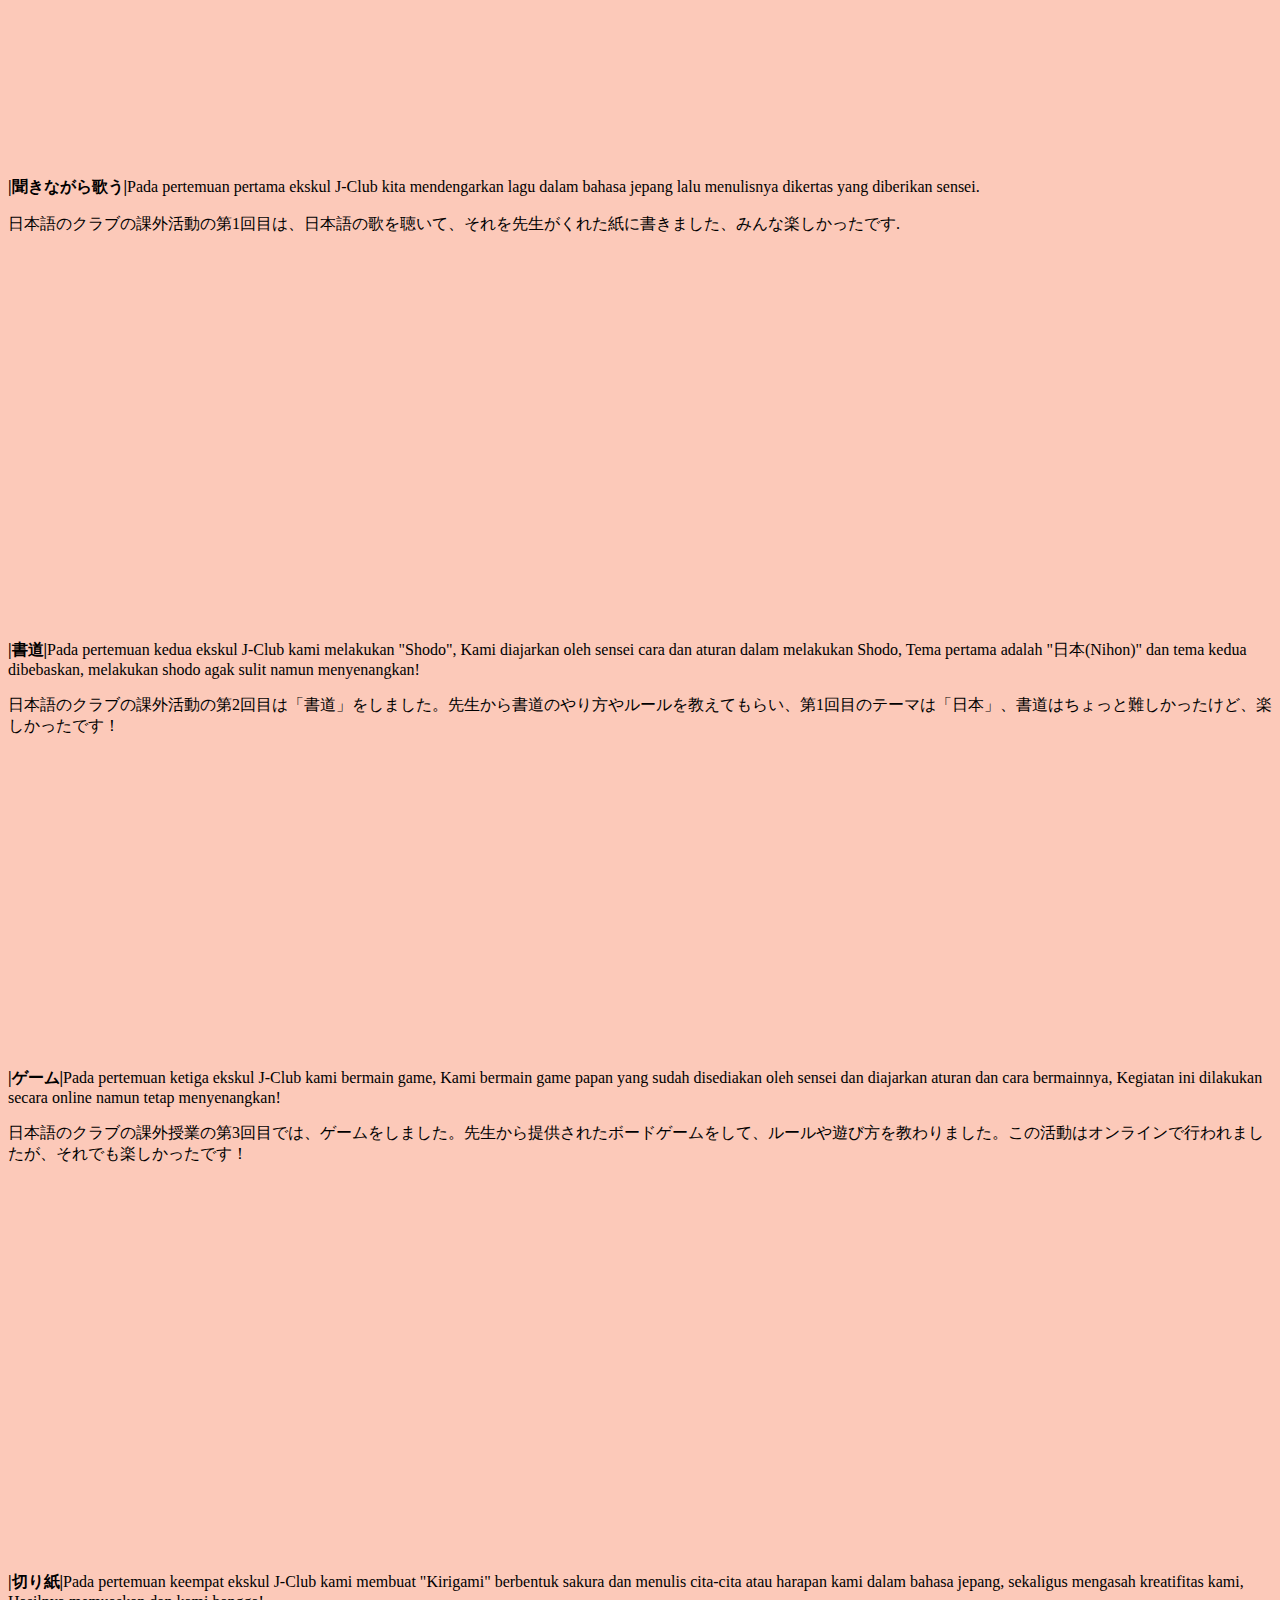
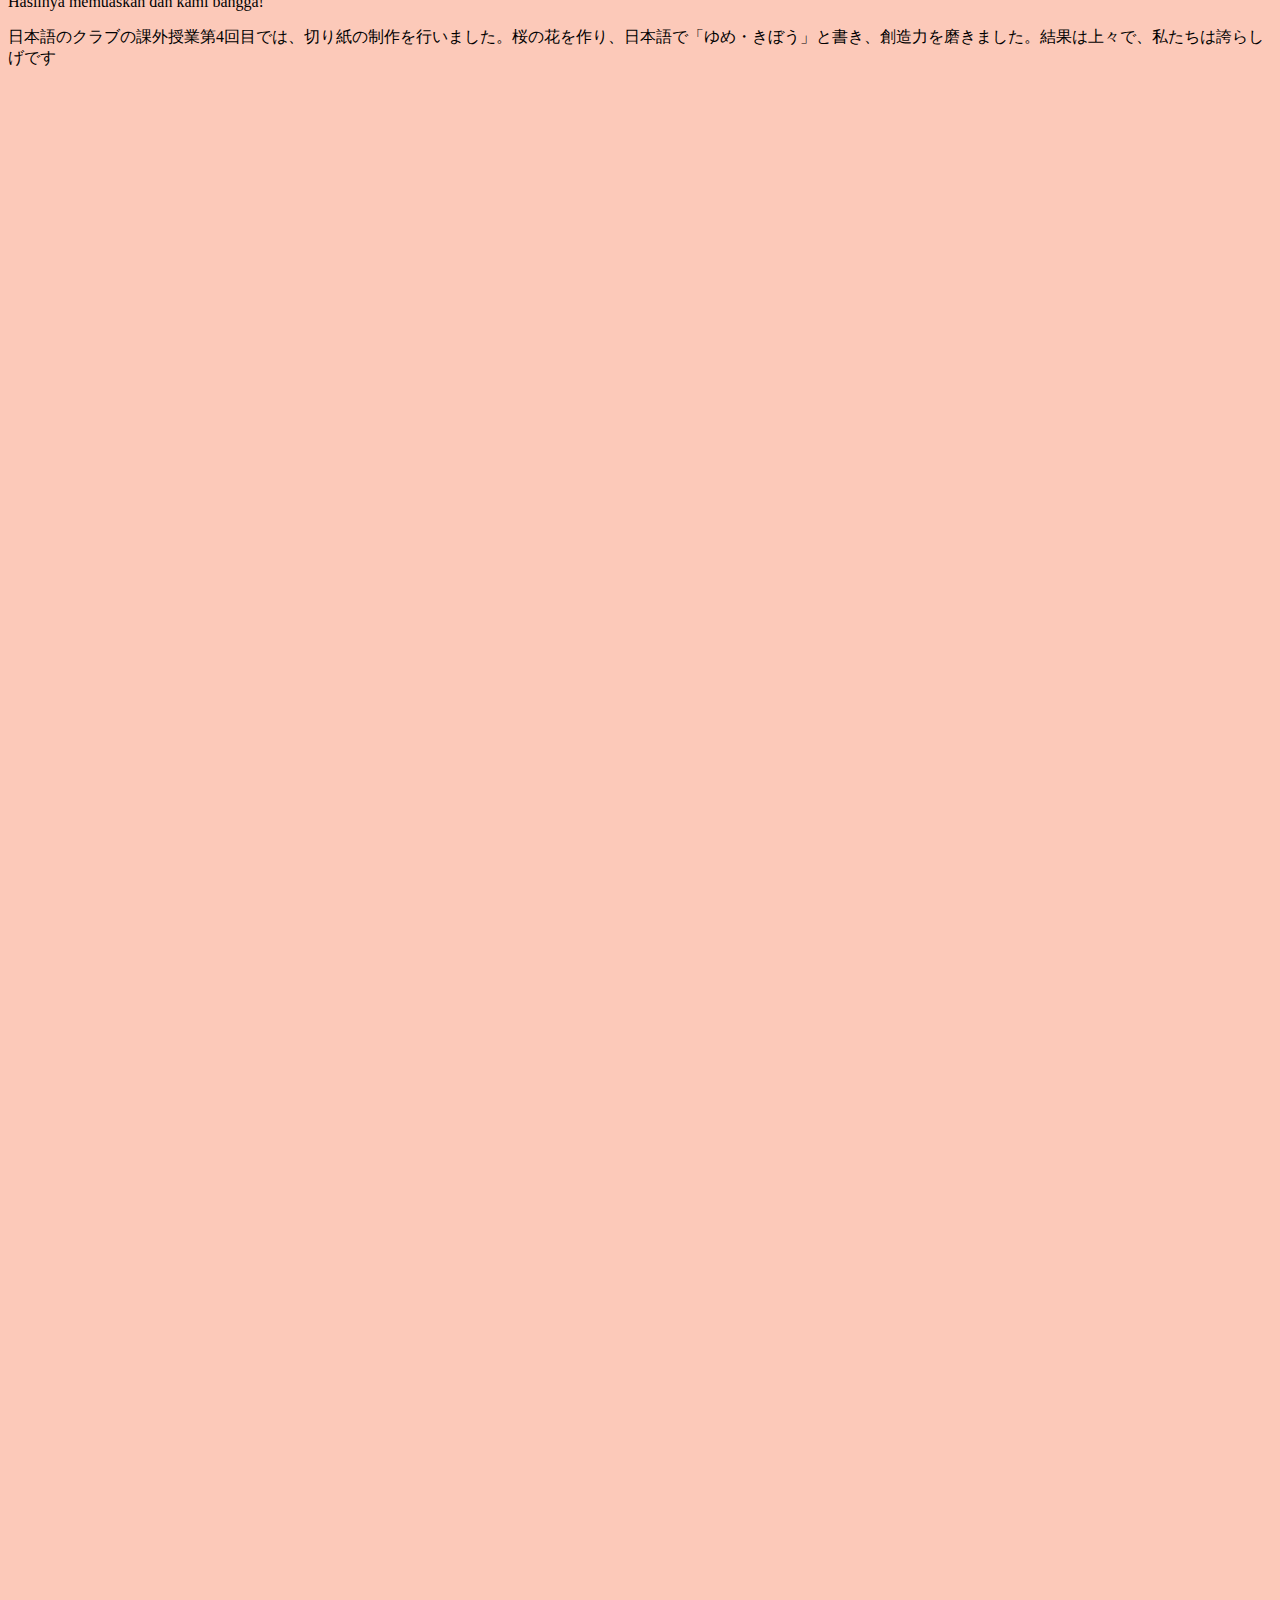
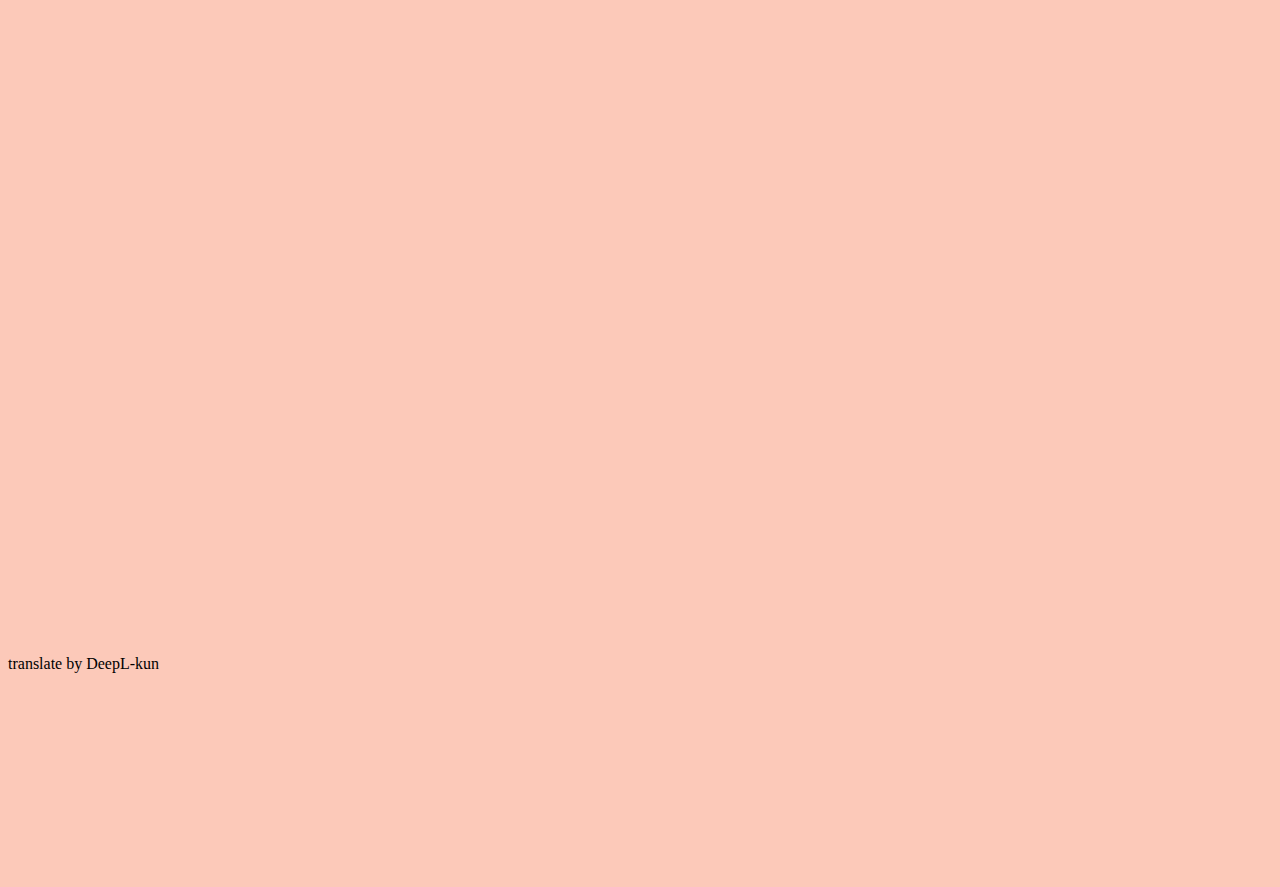
==== commit 1dea1990: "new" ====
--- a/index.html
+++ b/index.html
@@ -242,7 +242,13 @@
             <p>日本語のクラブの課外授業第4回目では、切り紙の制作を行いました。桜の花を作り、日本語で「ゆめ・きぼう」と書き、創造力を磨きました。結果は上々で、私たちは誇らしげです</p>
         </div>
     </div>
-    </div>
+      <div class="border2" data-aos="flip-up" data-aos-duration="400">
+        <h2 style="margin-top: 2em; margin-bottom: 2em;">
+            <span id="gallery" data-aos="fade-down" data-aos-delay="200">メッセージ</span>
+        </h2>
+      </div>
+    </div>
+  </div>
   </div>
   <br><br><br><br><br><br><br><br><br><br><br><br><br><br><br><br><br><br><br><br><br>
   <br><br><br><br><br><br><br><br><br><br><br><br><br><br><br><br><br><br><br><br><br>
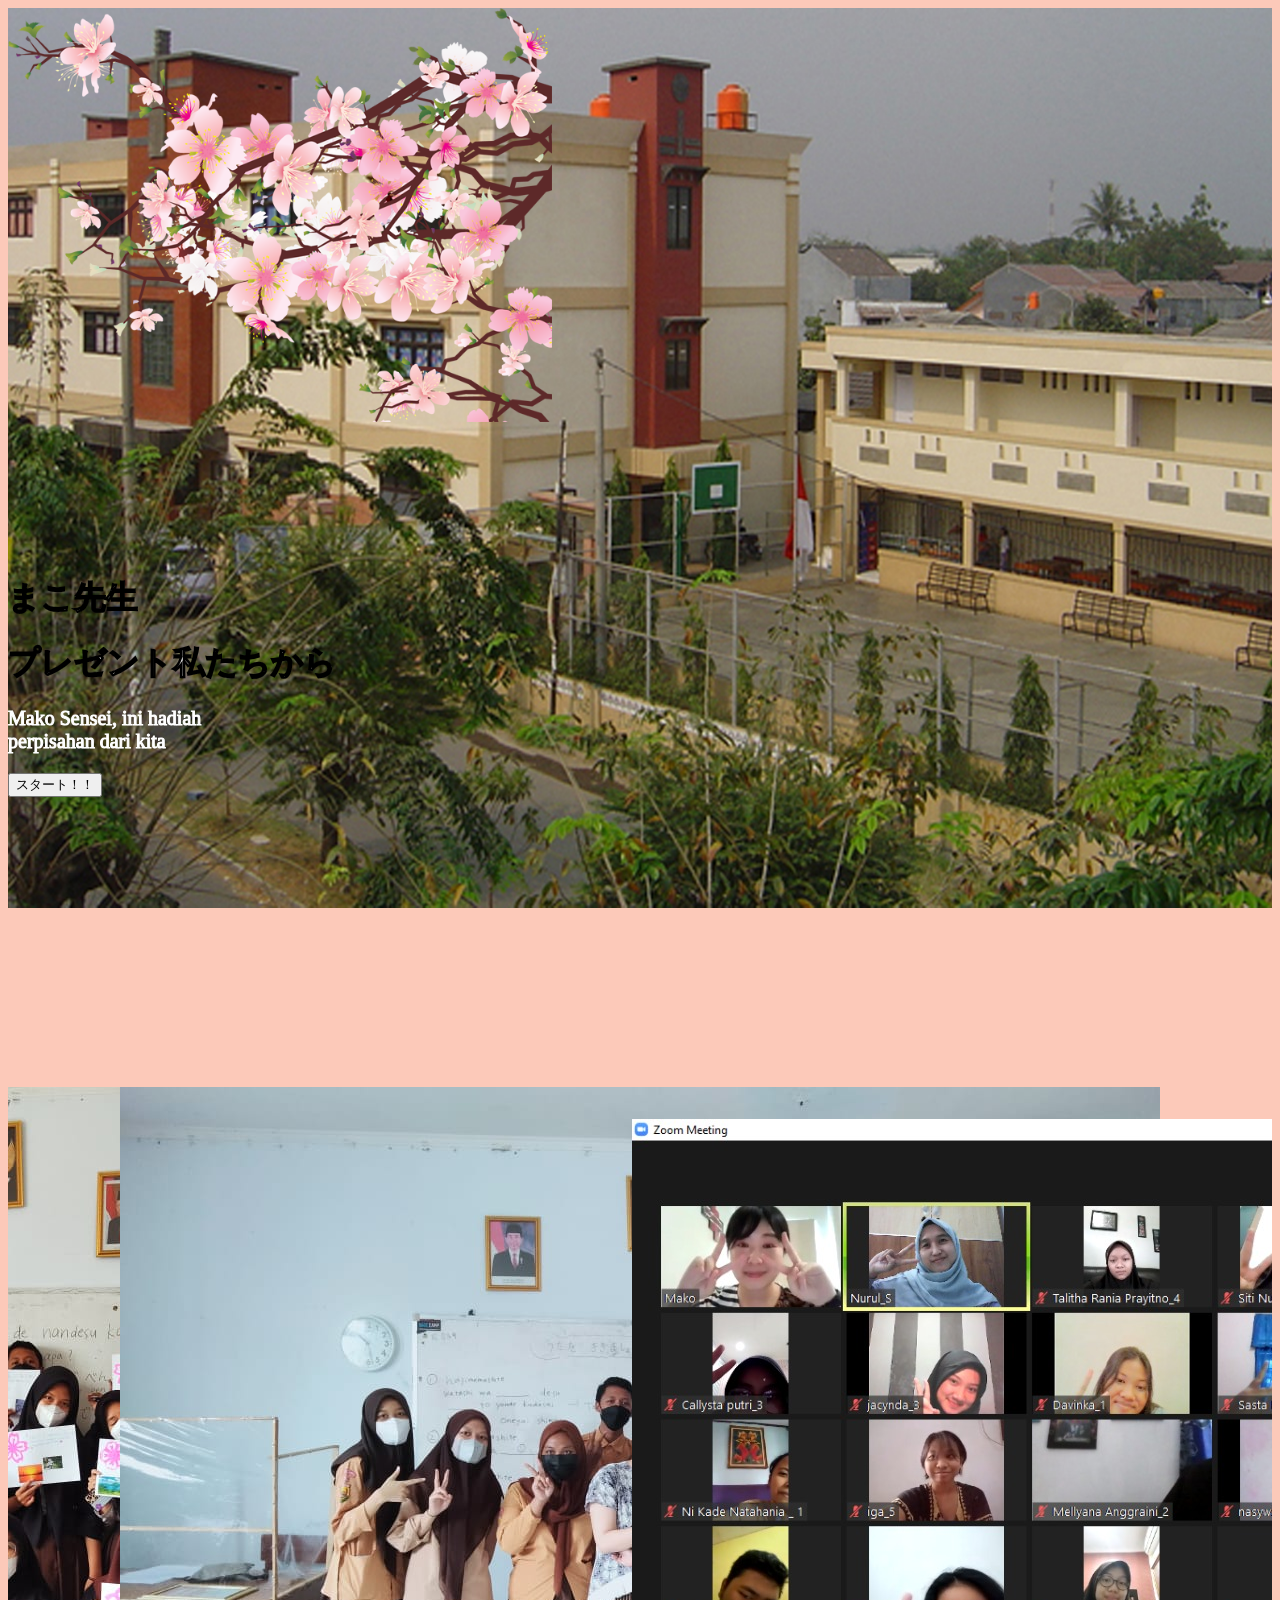
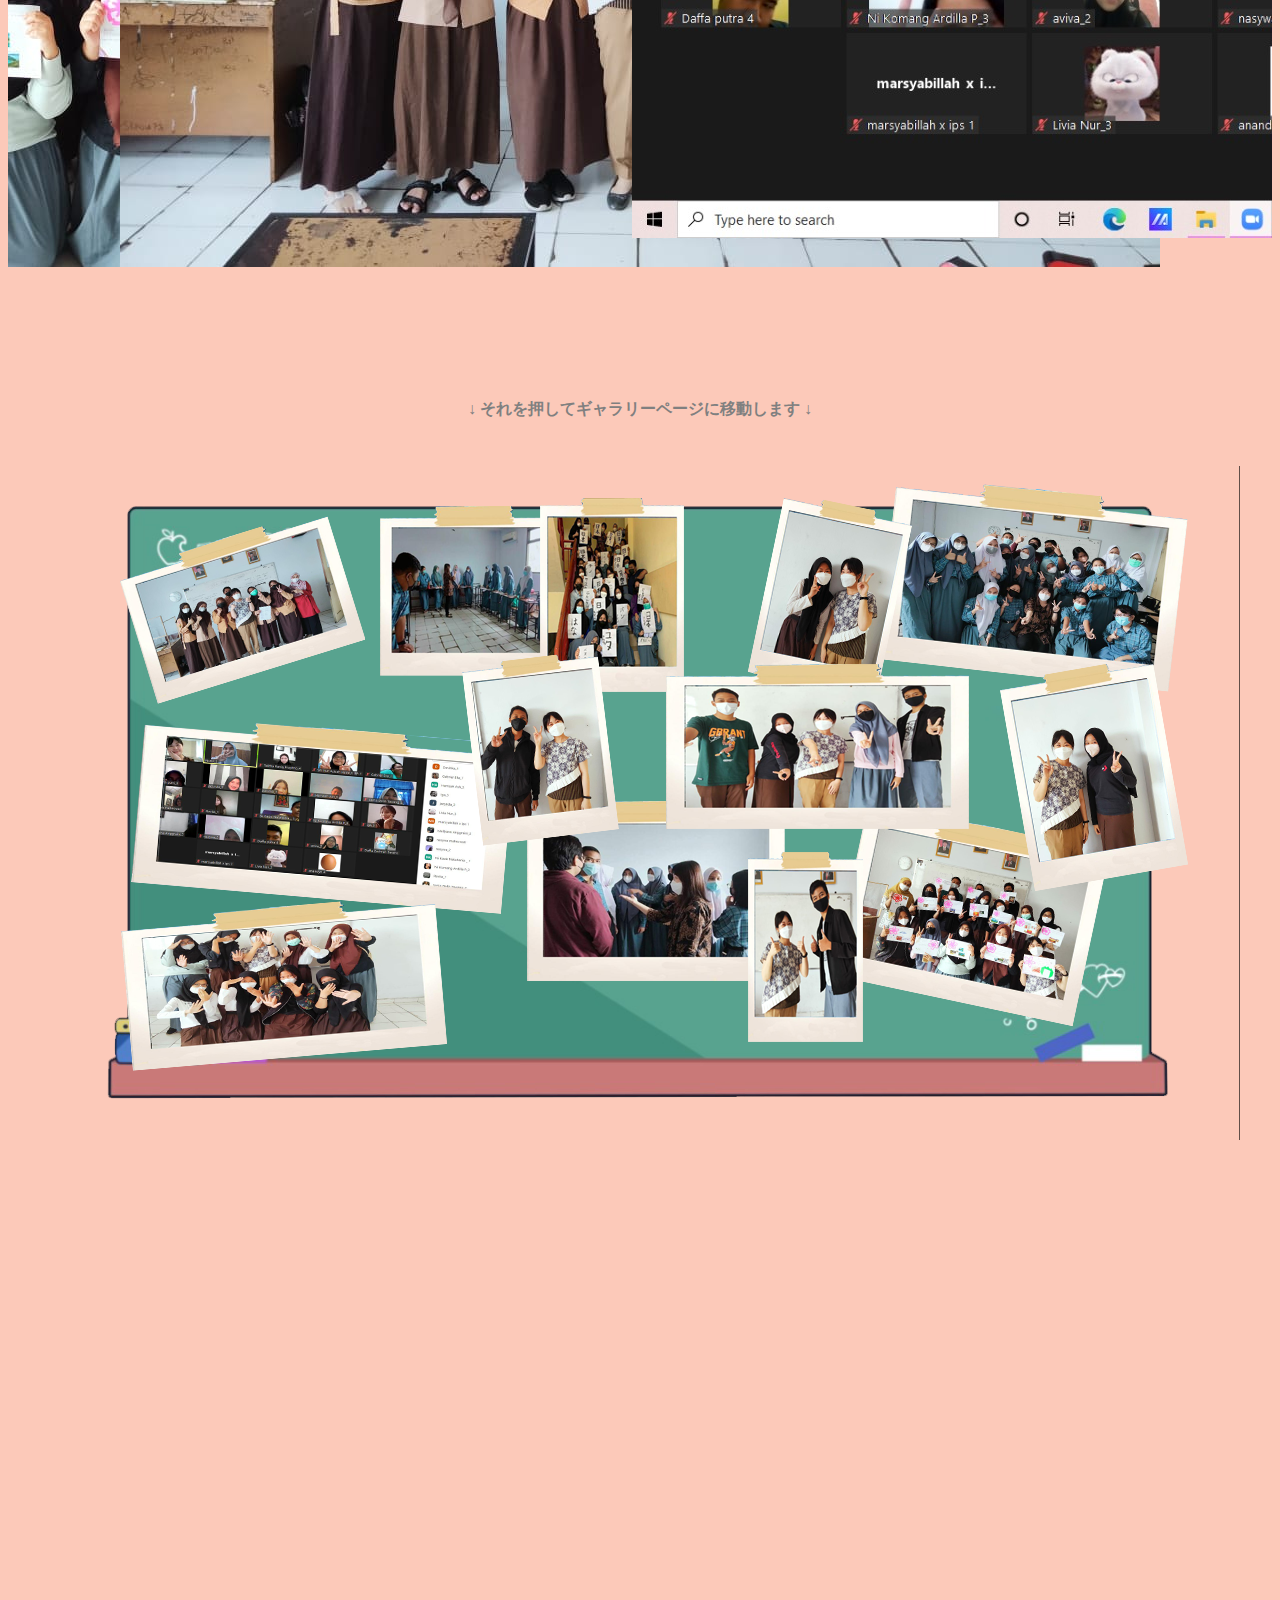
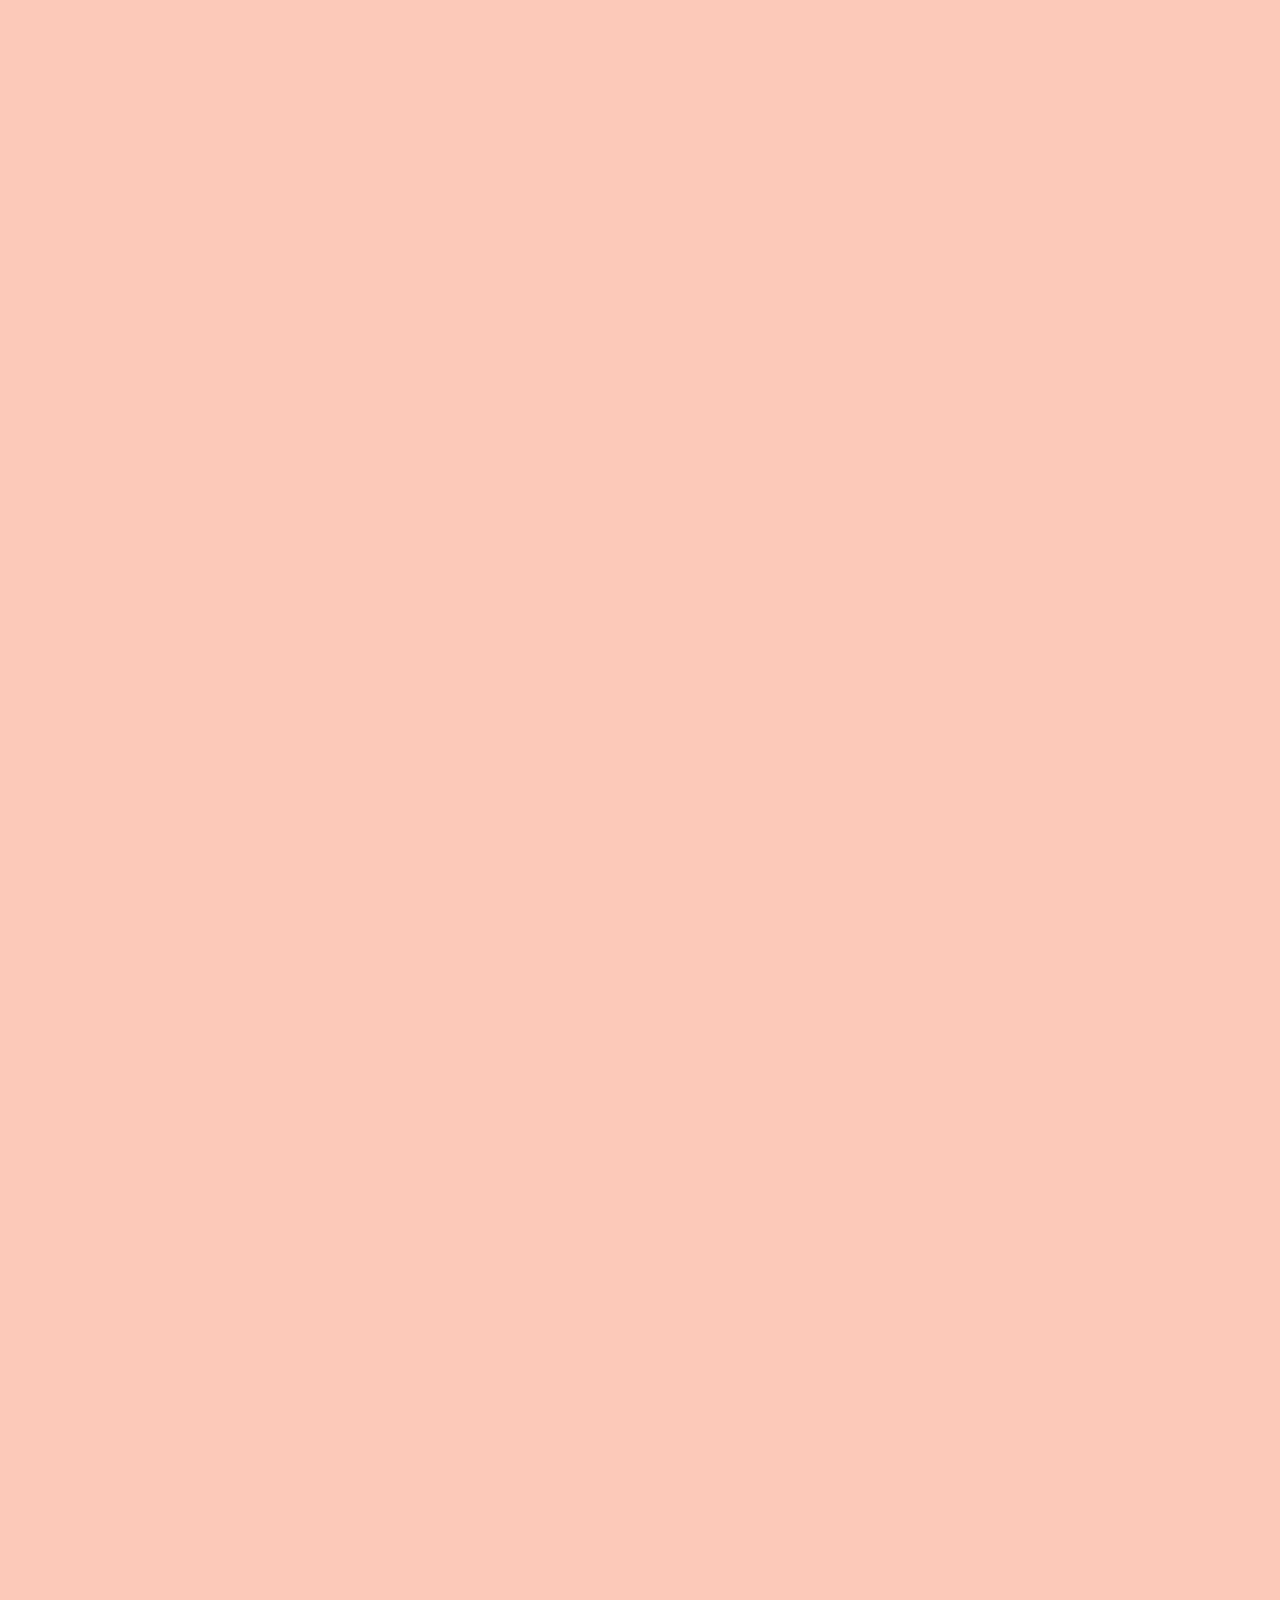
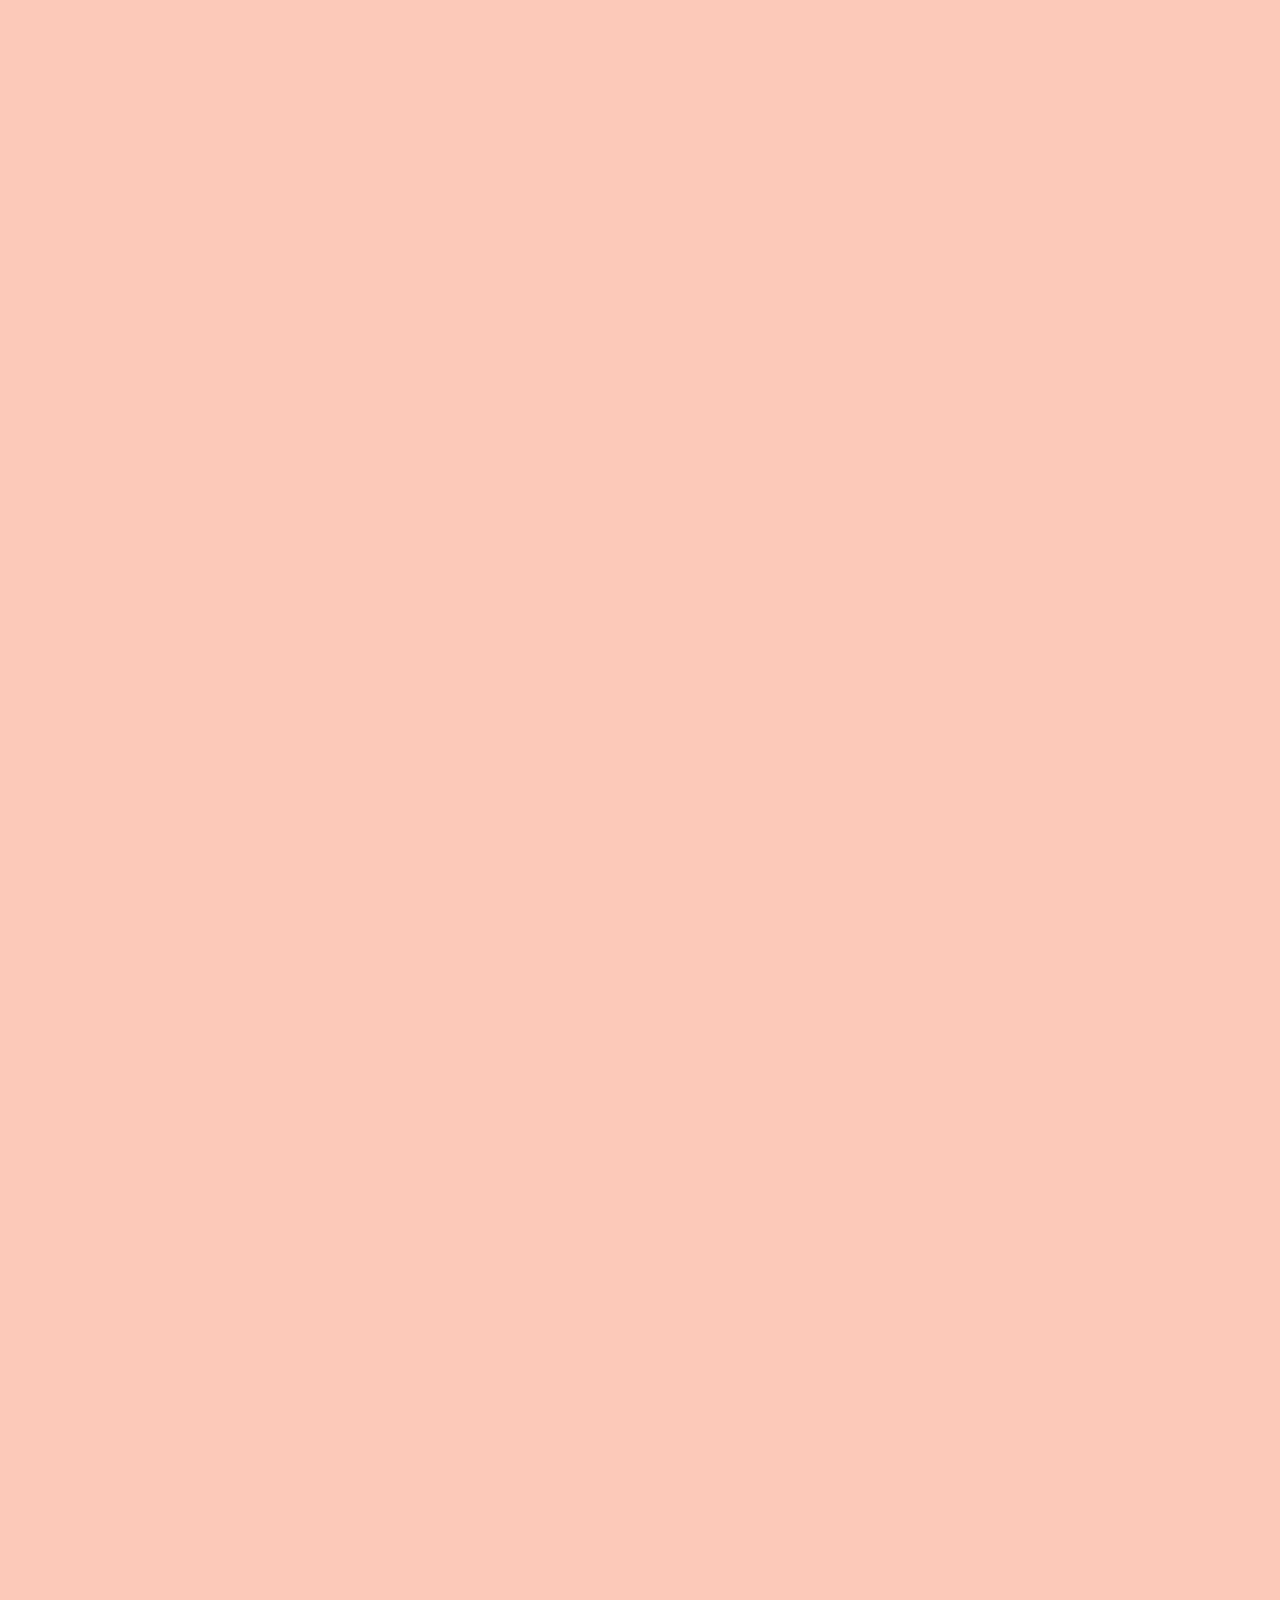
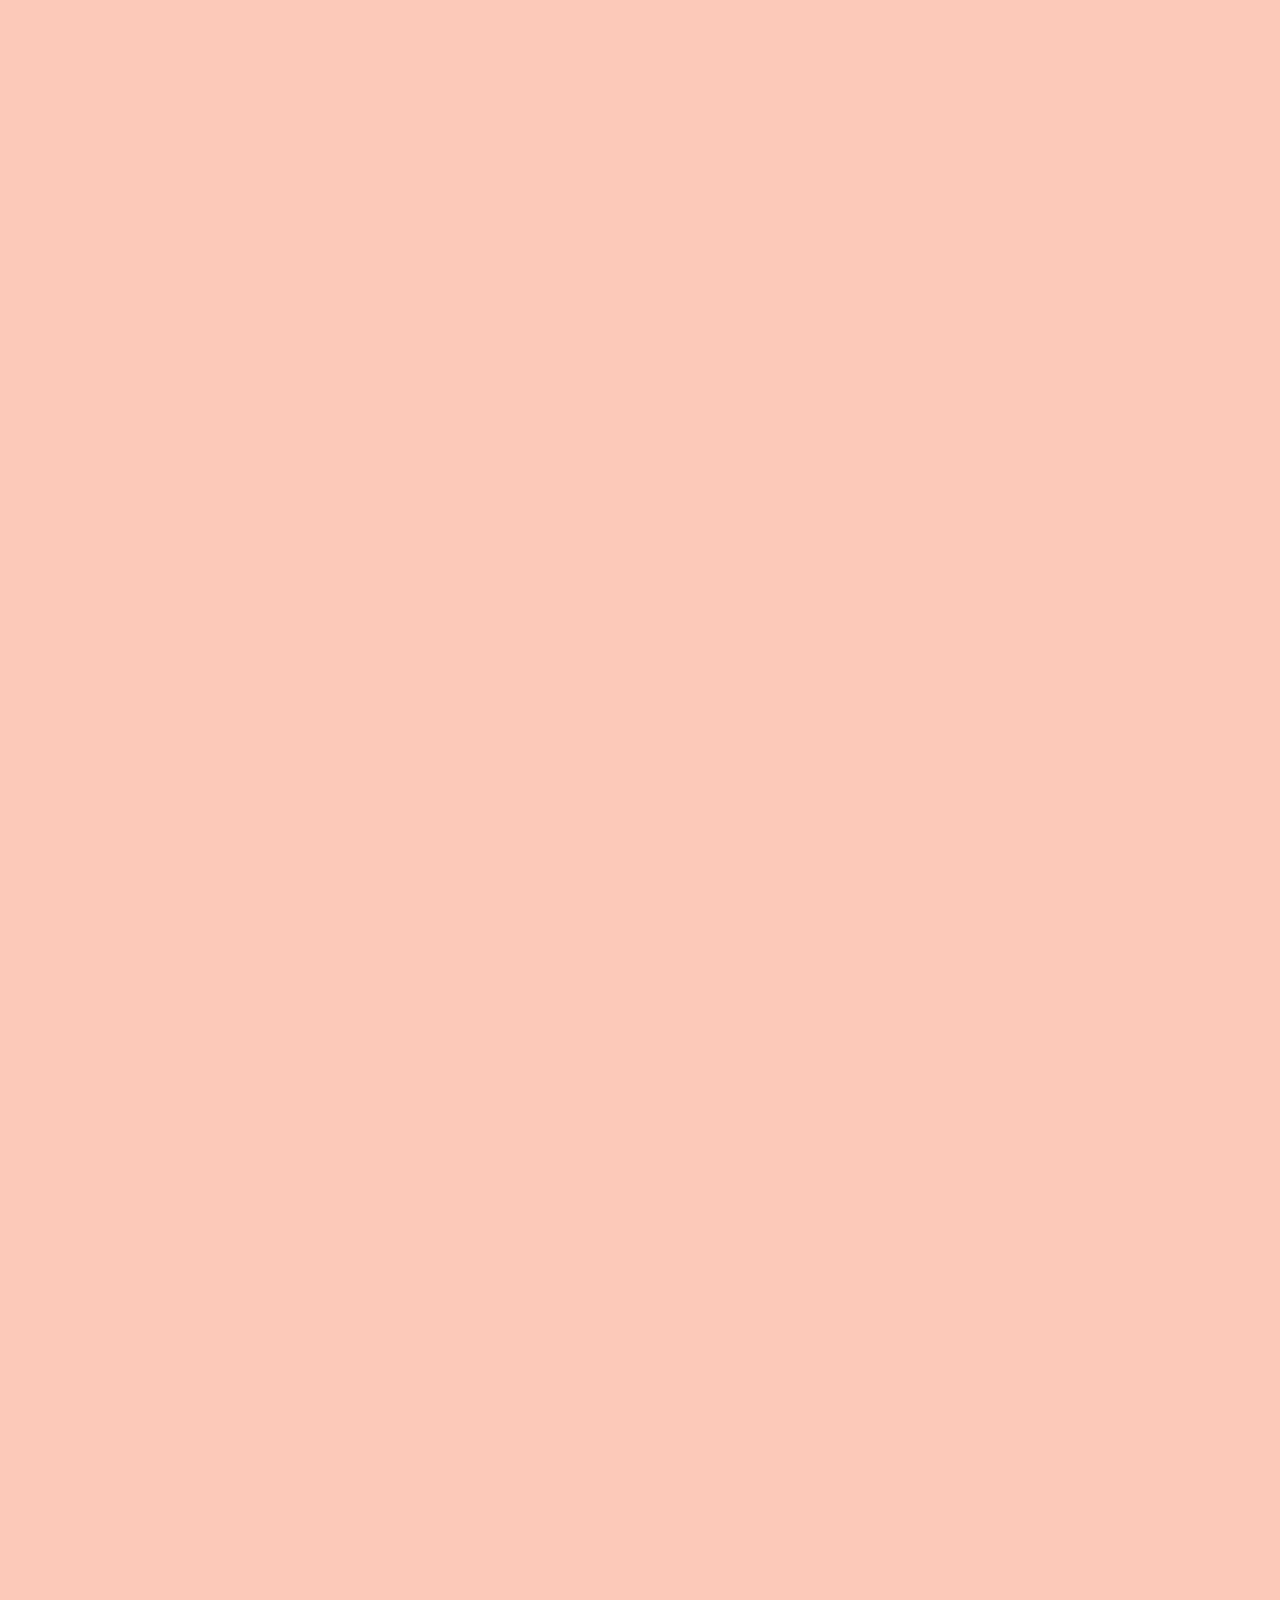
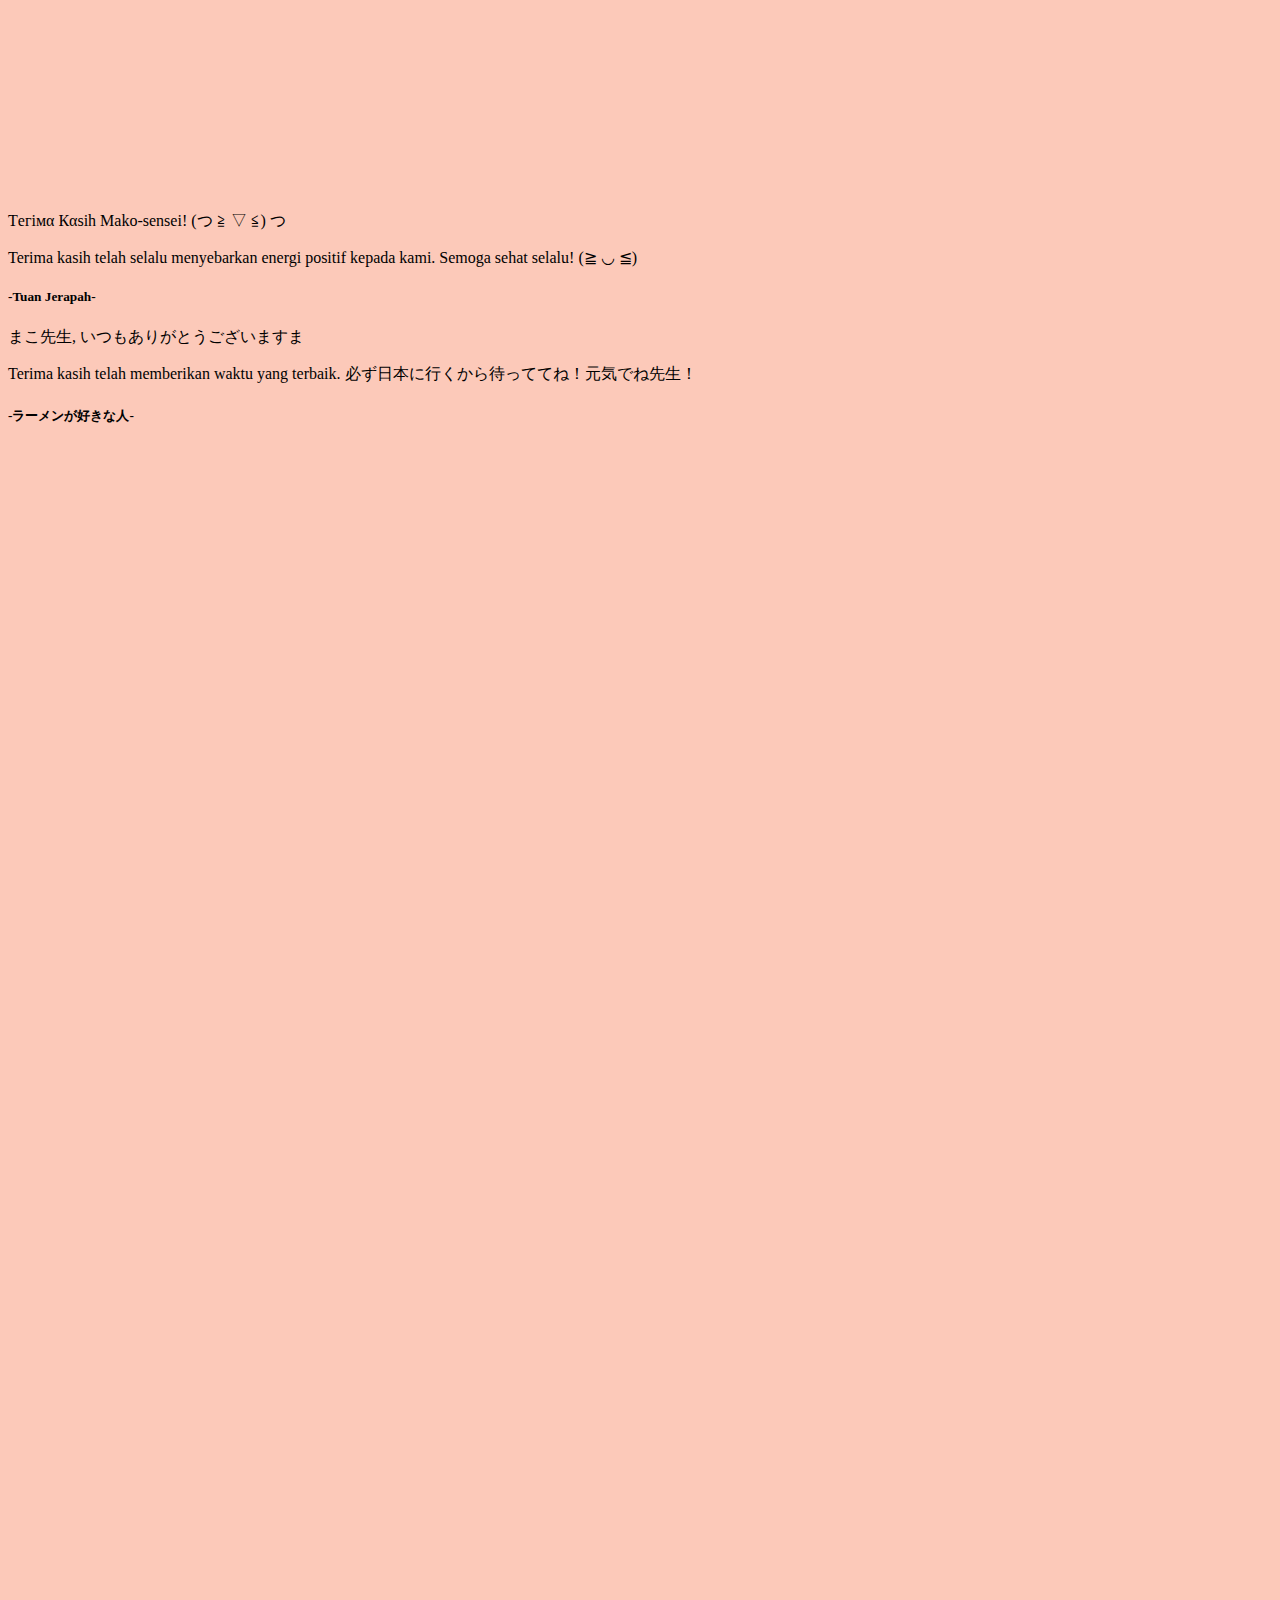
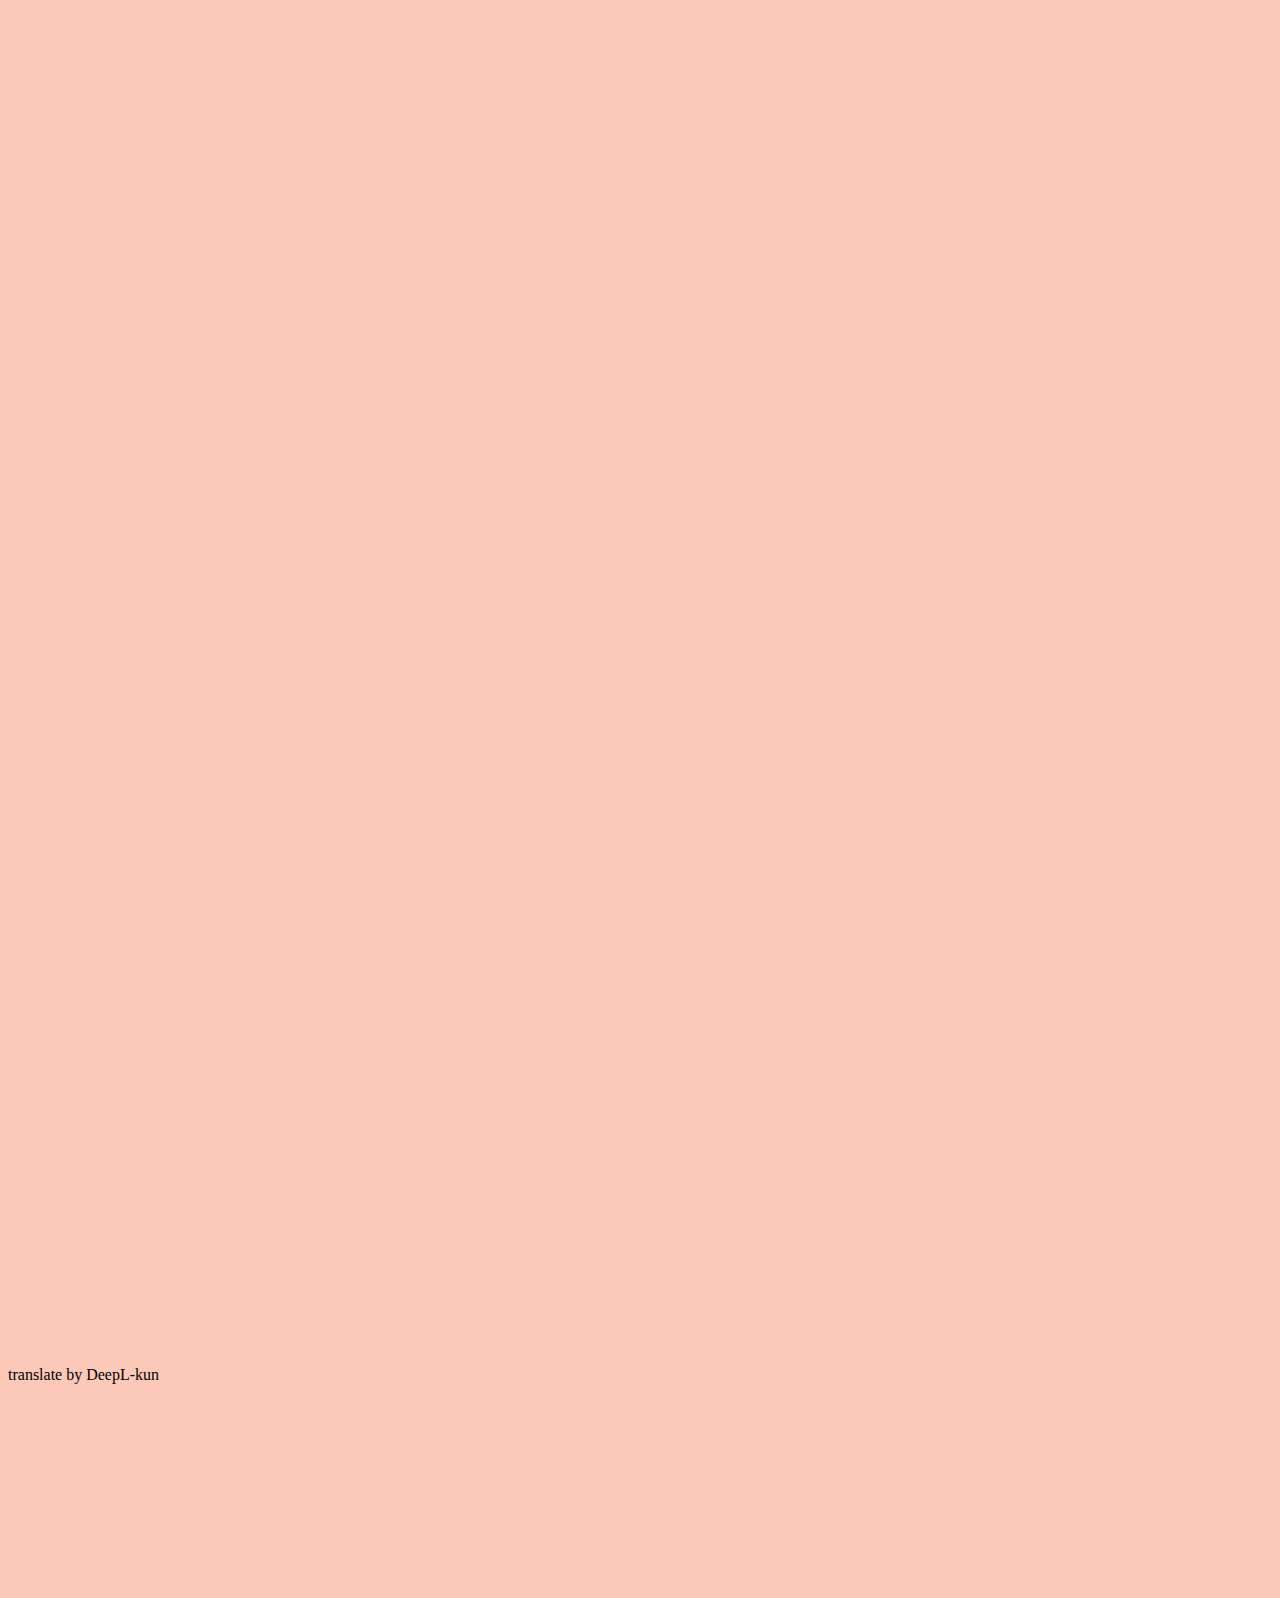
==== commit b06105cb: "new" ====
--- a/index.html
+++ b/index.html
@@ -109,6 +109,9 @@
   </div>
 </div>
 <div class="container-md ms-auto" style="margin-top: 5rem;">
+  <div class="textswiper">
+    <h4 style="text-align: center; color: gray;">↓ それを押してギャラリーページに移動します ↓</p>
+  </div>
   <div class="photograph">
     <a href="Gallery.html">
     <img src="image/chalkboard2.png" class="img-fluid" alt="gallery">
@@ -201,7 +204,7 @@
         <div class="col-md-6">
             <img class="img-thumbnail" data-aos="flip-down" src="memory/work.jpeg" style="width: 400px;">
         </div>
-        <div class="col-md-6" style="text-align: left;">
+        <div class="col-md-6" data-aos="flip-up" style="text-align: left;">
             <p><strong>|聞きながら歌う|</strong>Pada pertemuan pertama ekskul J-Club kita mendengarkan lagu dalam bahasa jepang lalu menulisnya dikertas yang diberikan sensei.</p>
             <p>日本語のクラブの課外活動の第1回目は、日本語の歌を聴いて、それを先生がくれた紙に書きました、みんな楽しかったです.</p>
         </div>
@@ -213,7 +216,7 @@
         <div class="col-md-6">
             <img class="img-thumbnail" data-aos="flip-up" src="memory/work2.jpeg" style="width: 400px;">
         </div>
-        <div class="col-md-6" style="text-align: left;">
+        <div class="col-md-6" data-aos="flip-down" style="text-align: left;">
             <p><strong>|書道|</strong>Pada pertemuan kedua ekskul J-Club kami melakukan "Shodo", Kami diajarkan oleh sensei cara dan aturan dalam melakukan Shodo, Tema pertama adalah "日本(Nihon)" dan tema kedua dibebaskan, melakukan shodo agak sulit namun menyenangkan!</p>
             <p>日本語のクラブの課外活動の第2回目は「書道」をしました。先生から書道のやり方やルールを教えてもらい、第1回目のテーマは「日本」、書道はちょっと難しかったけど、楽しかったです！</p>
         </div>
@@ -225,7 +228,7 @@
         <div class="col-md-6">
             <img class="img-thumbnail" data-aos="flip-down" src="memory/work3.jpeg" style="width: 400px;">
         </div>
-        <div class="col-md-6" style="text-align: left;">
+        <div class="col-md-6" data-aos="flip-up" style="text-align: left;">
             <p><strong>|ゲーム|</strong>Pada pertemuan ketiga ekskul J-Club kami bermain game, Kami bermain game papan yang sudah disediakan oleh sensei dan diajarkan aturan dan cara bermainnya, Kegiatan ini dilakukan secara online namun tetap menyenangkan!</p>
             <p>日本語のクラブの課外授業の第3回目では、ゲームをしました。先生から提供されたボードゲームをして、ルールや遊び方を教わりました。この活動はオンラインで行われましたが、それでも楽しかったです！</p>
         </div>
@@ -237,7 +240,7 @@
         <div class="col-md-6">
             <img class="img-thumbnail" data-aos="flip-up" src="memory/work4.jpeg" style="width: 400px;">
         </div>
-        <div class="col-md-6" style="text-align: left;">
+        <div class="col-md-6" data-aos="flip-down" style="text-align: left;">
             <p><strong>|切り紙|</strong>Pada pertemuan keempat ekskul J-Club kami membuat "Kirigami" berbentuk sakura dan menulis cita-cita atau harapan kami dalam bahasa jepang, sekaligus mengasah kreatifitas kami, Hasilnya memuaskan dan kami bangga!</p>
             <p>日本語のクラブの課外授業第4回目では、切り紙の制作を行いました。桜の花を作り、日本語で「ゆめ・きぼう」と書き、創造力を磨きました。結果は上々で、私たちは誇らしげです</p>
         </div>
@@ -247,11 +250,28 @@
             <span id="gallery" data-aos="fade-down" data-aos-delay="200">メッセージ</span>
         </h2>
       </div>
-    </div>
-  </div>
-  </div>
-  <br><br><br><br><br><br><br><br><br><br><br><br><br><br><br><br><br><br><br><br><br>
-  <br><br><br><br><br><br><br><br><br><br><br><br><br><br><br><br><br><br><br><br><br>
+      <div id="メッセージ" class="container-sm pt-3"> 
+        <div class="row">
+          <div class="col-sm-5 col-md-6">
+            <p>Тeгiмα Кαsih Mako-sensei! (つ ≧ ▽ ≦) つ</p>
+            <p>Terima kasih telah selalu menyebarkan energi positif kepada kami. Semoga sehat selalu! (≧ ◡ ≦)</p>
+            <h5>-Tuan Jerapah-</h5>
+          </div>
+          <div class="col-sm-5 offset-sm-2 col-md-6 offset-md-0">
+            <p>まこ先生, いつもありがとうございますま</p>
+            <p>Terima kasih telah memberikan waktu yang terbaik. 必ず日本に行くから待っててね！元気でね先生！</p>
+            <h5 style="font-weight: bold;">-ラーメンが好きな人-</h5>
+          </div>
+          </div>
+        </div>
+      </div>
+    </div>
+    <br><br><br><br><br><br><br><br><br><br><br><br><br><br><br><br><br><br><br><br><br>
+  <br><br><br><br><br><br><br><br><br><br><br><br><br><br><br><br><br><br><br><br><br>
+  <br><br><br><br><br><br><br><br><br><br><br><br><br><br><br><br><br><br><br><br><br>
+  </div>
+  </div>
+  <br><br><br>
   <br><br><br><br><br><br><br><br><br><br><br><br><br><br><br><br><br><br><br><br><br>
   <br><br><br><br><br><br><br><br><br><br><br><br><br><br><br><br><br><br><br><br><br>
   <br><br><br><br><br><br><br><br><br><br><br><br><br><br><br><br><br><br><br><br><br>
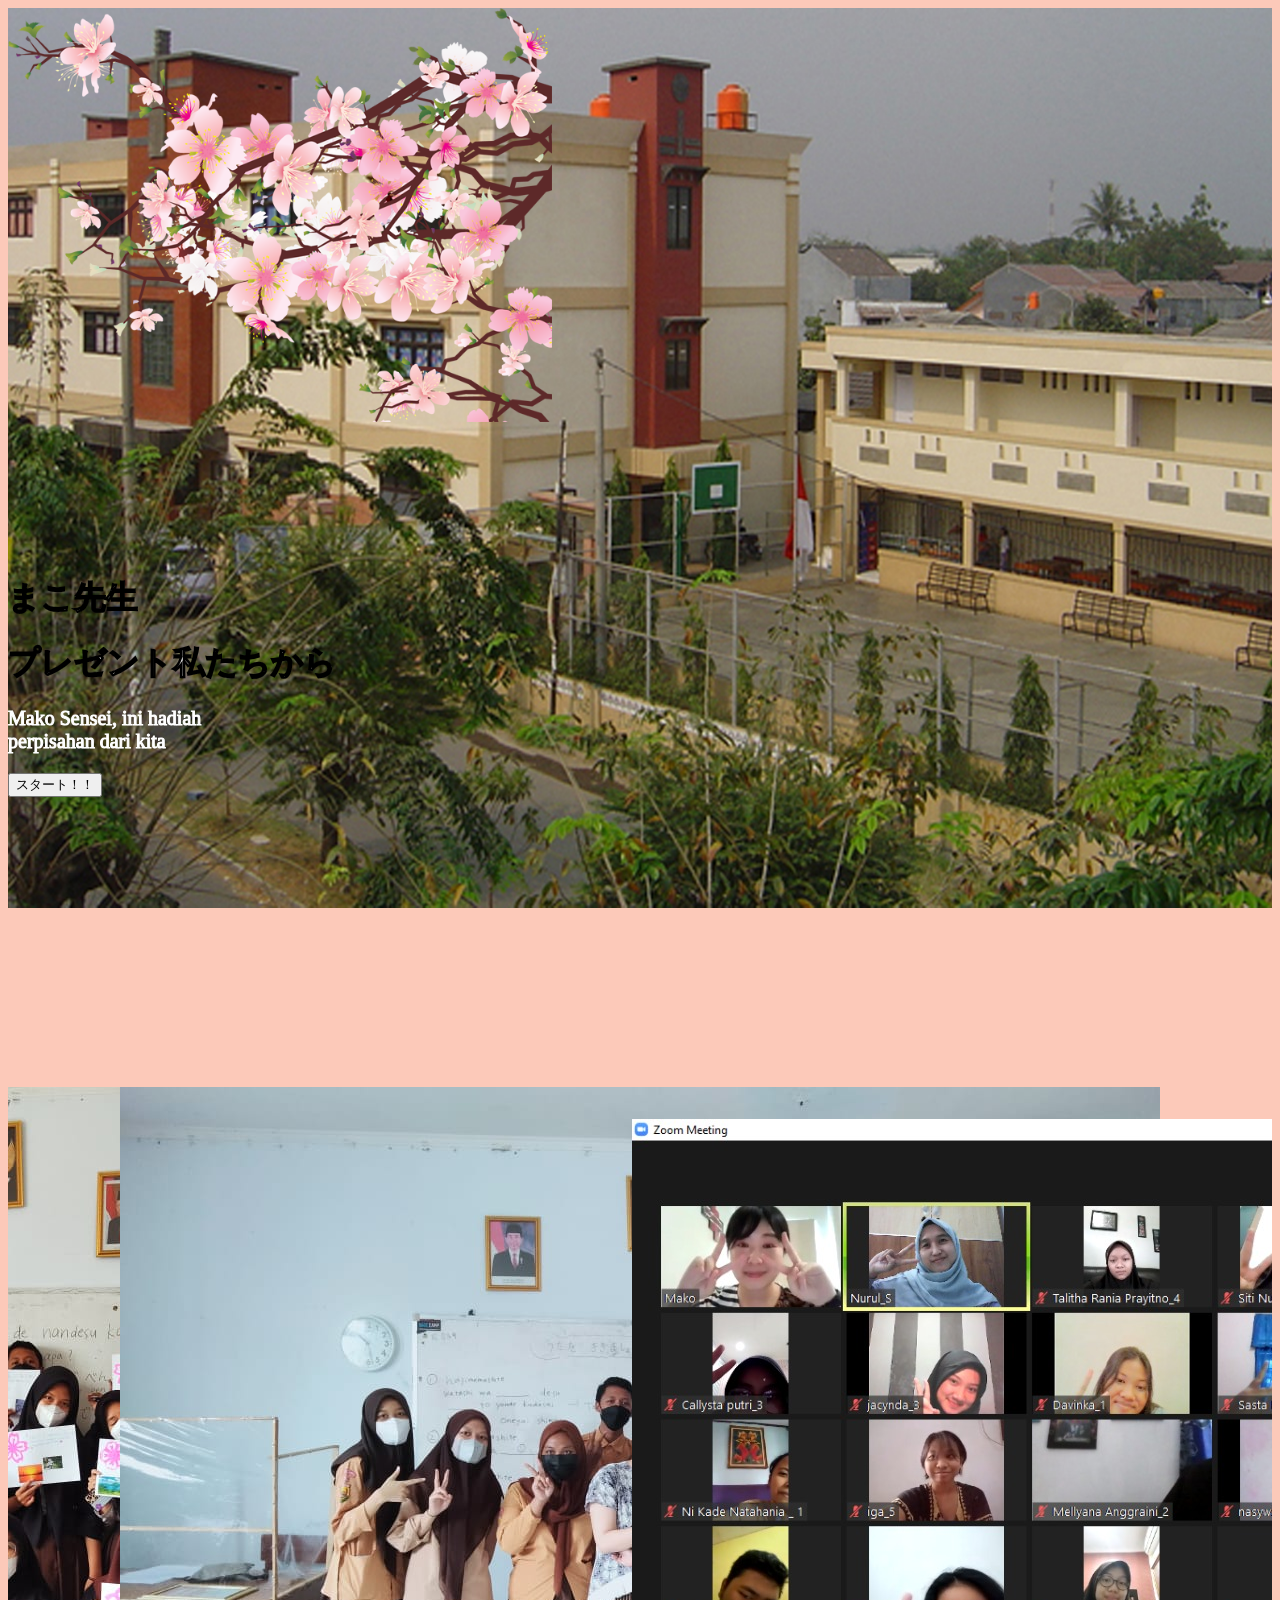
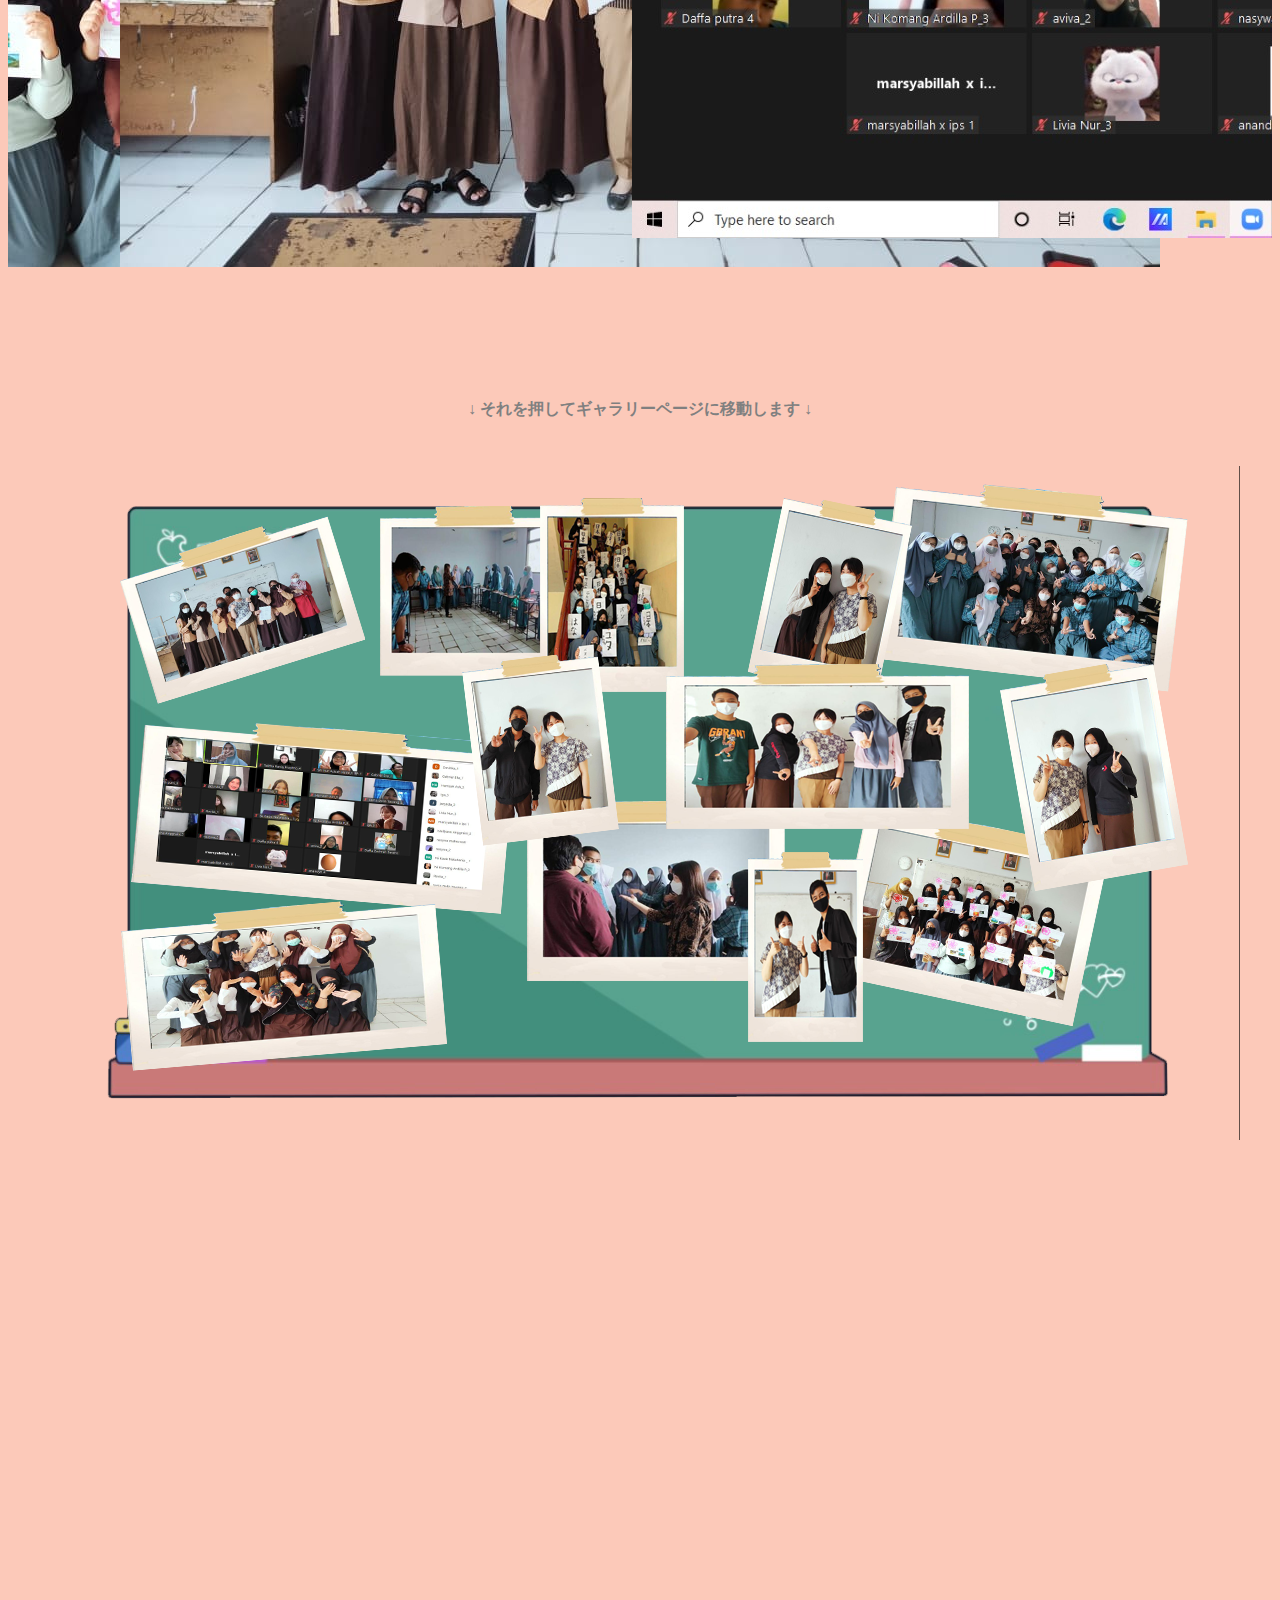
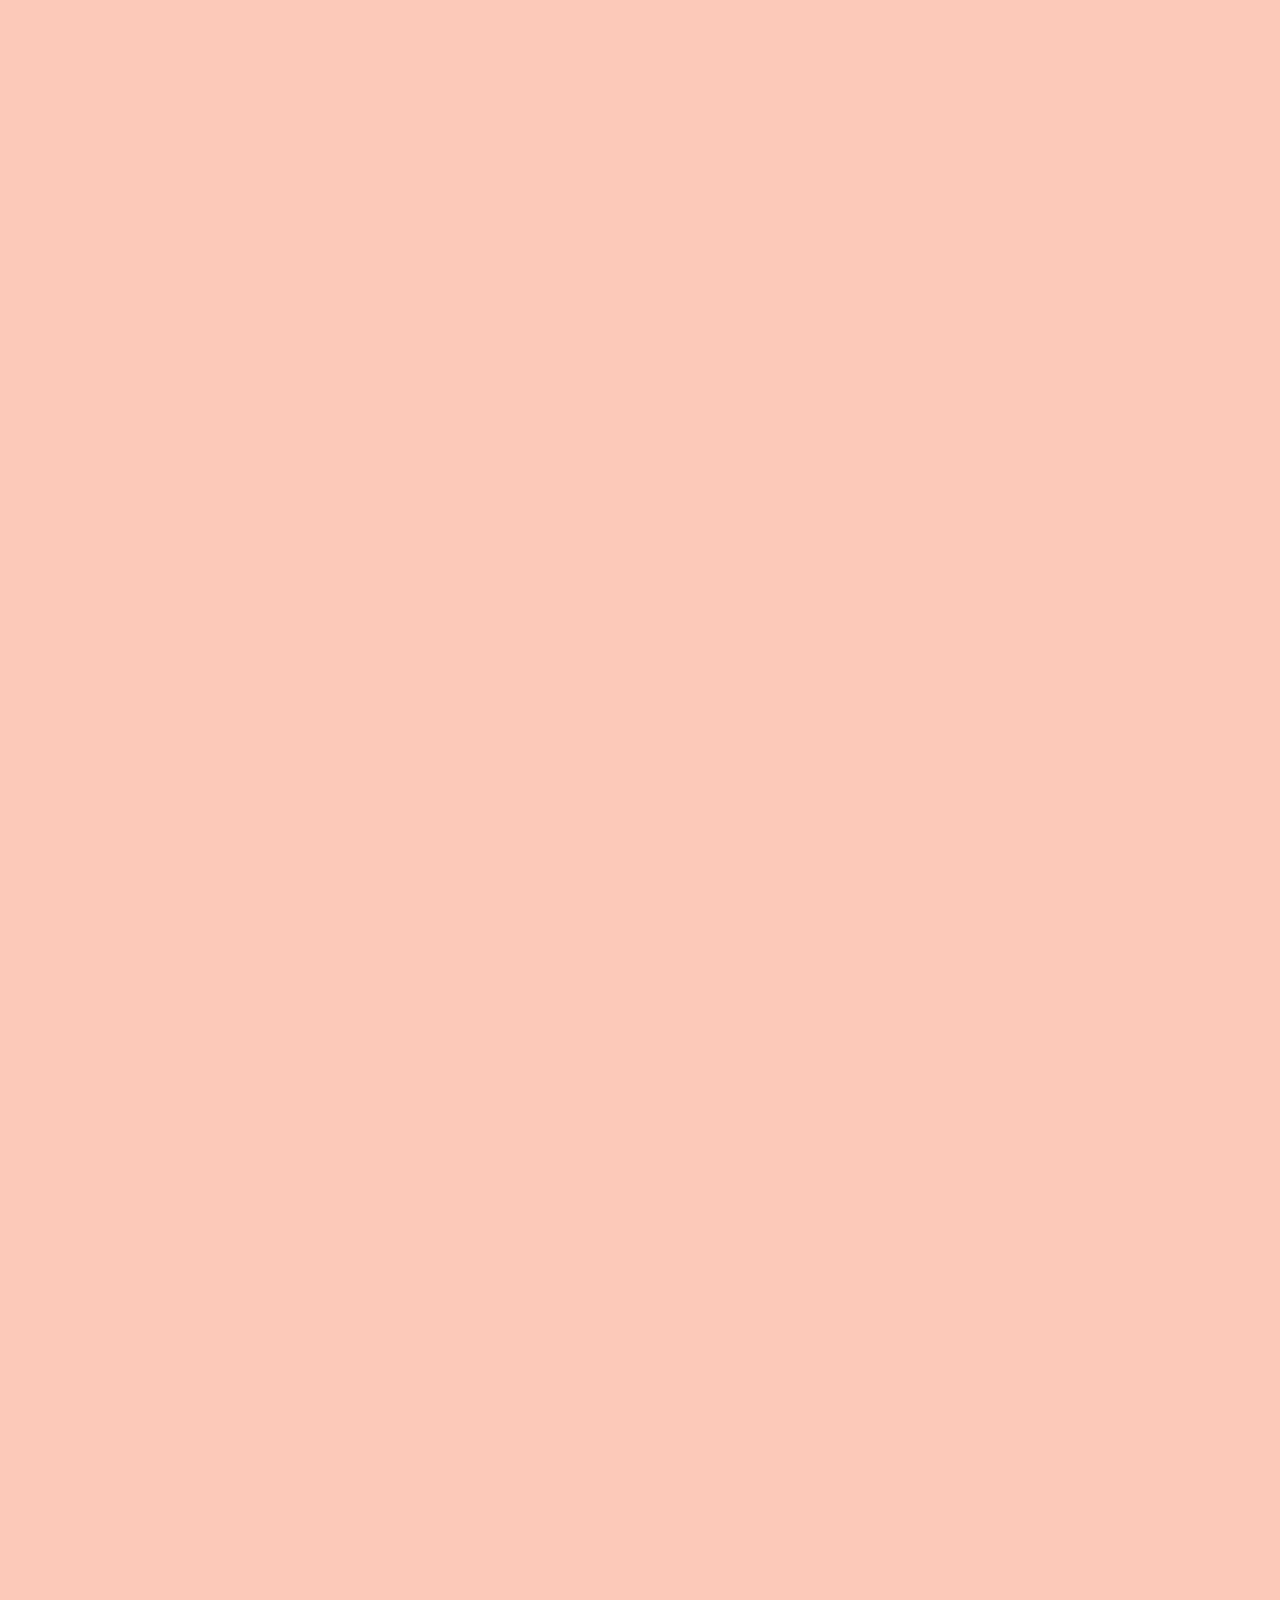
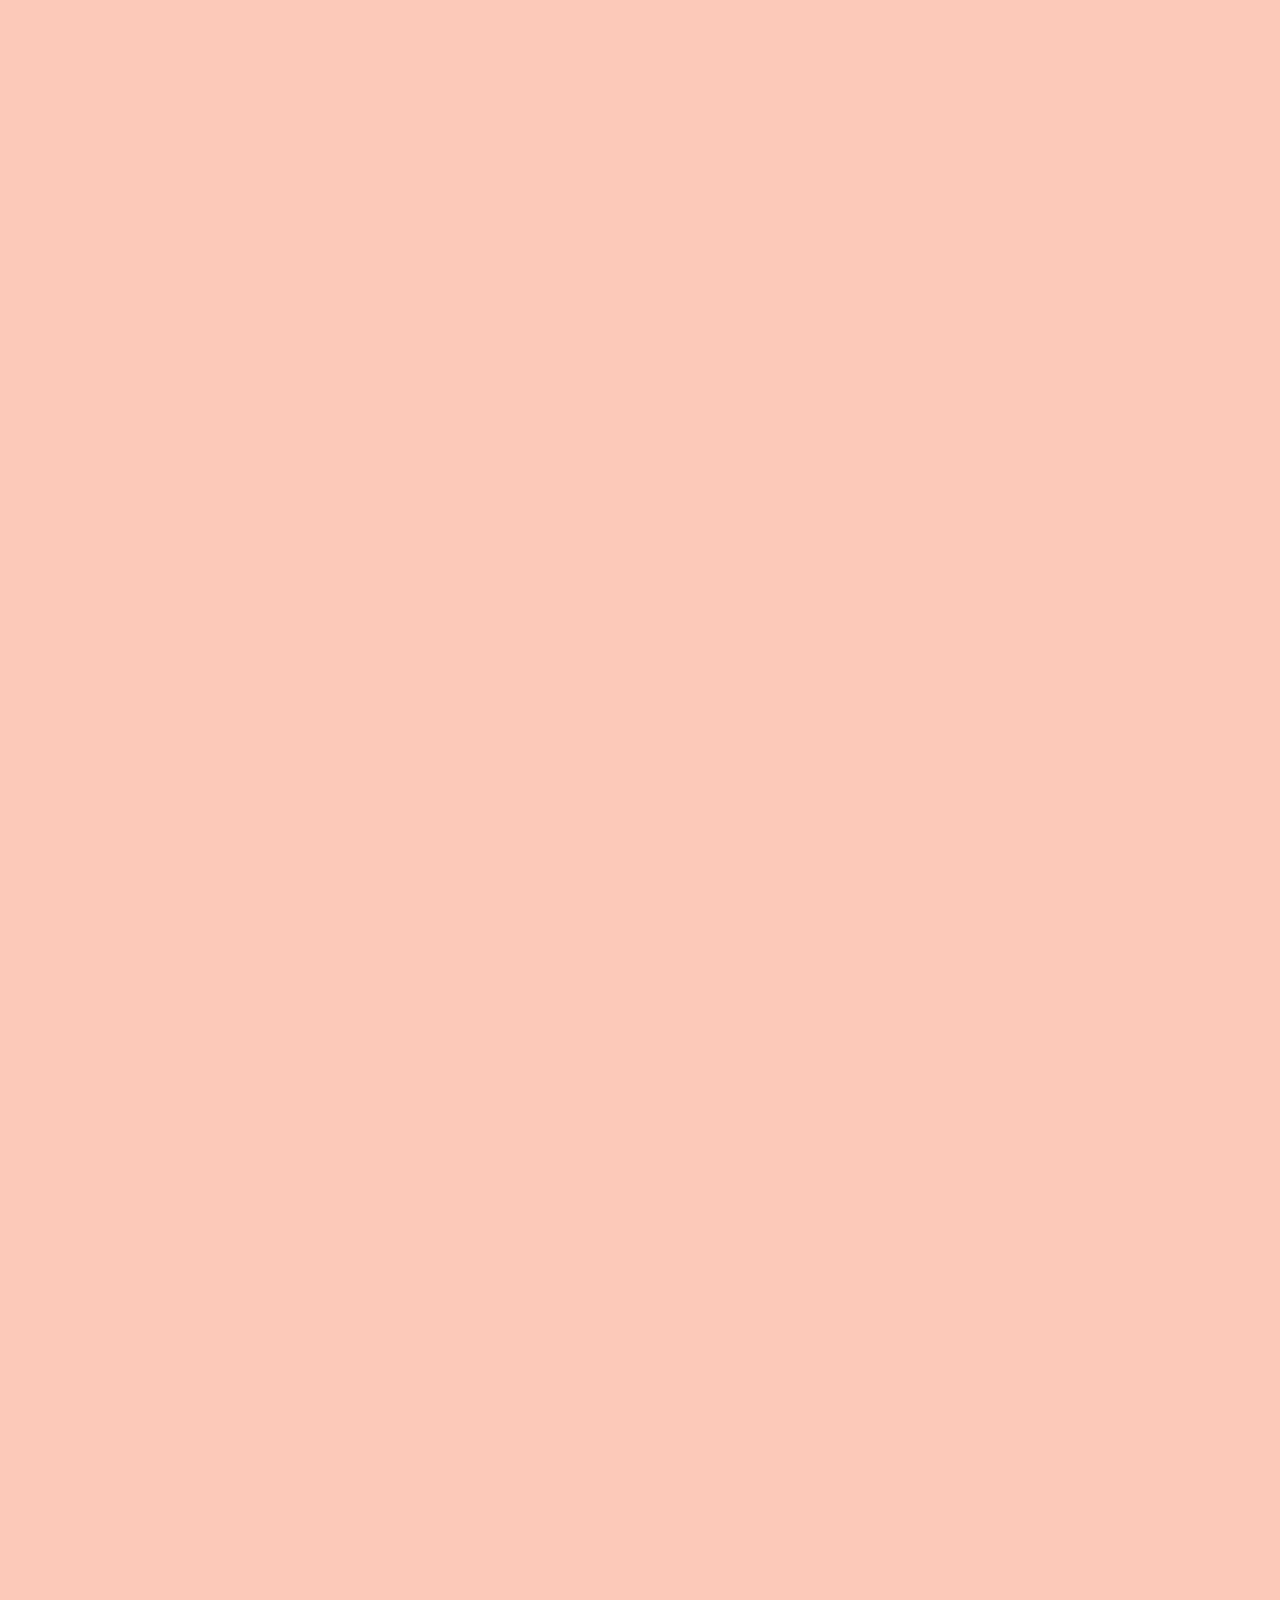
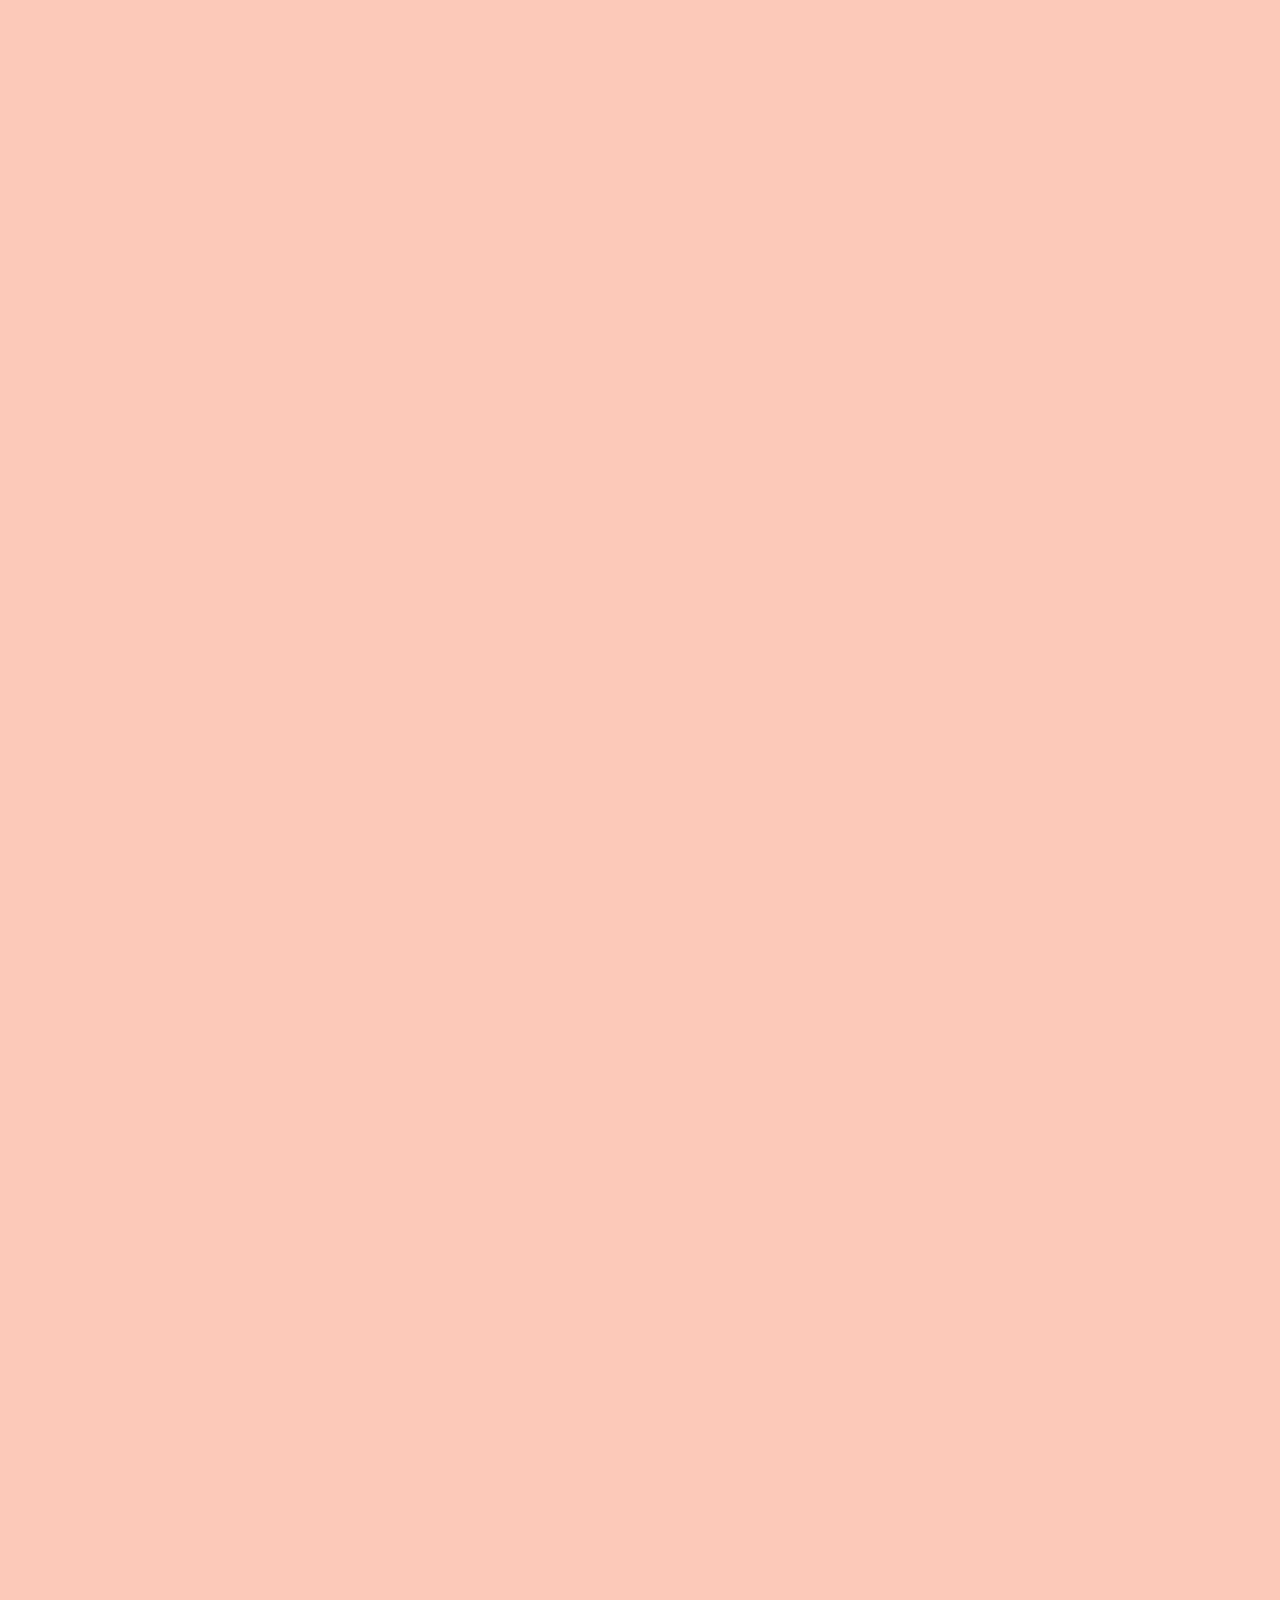
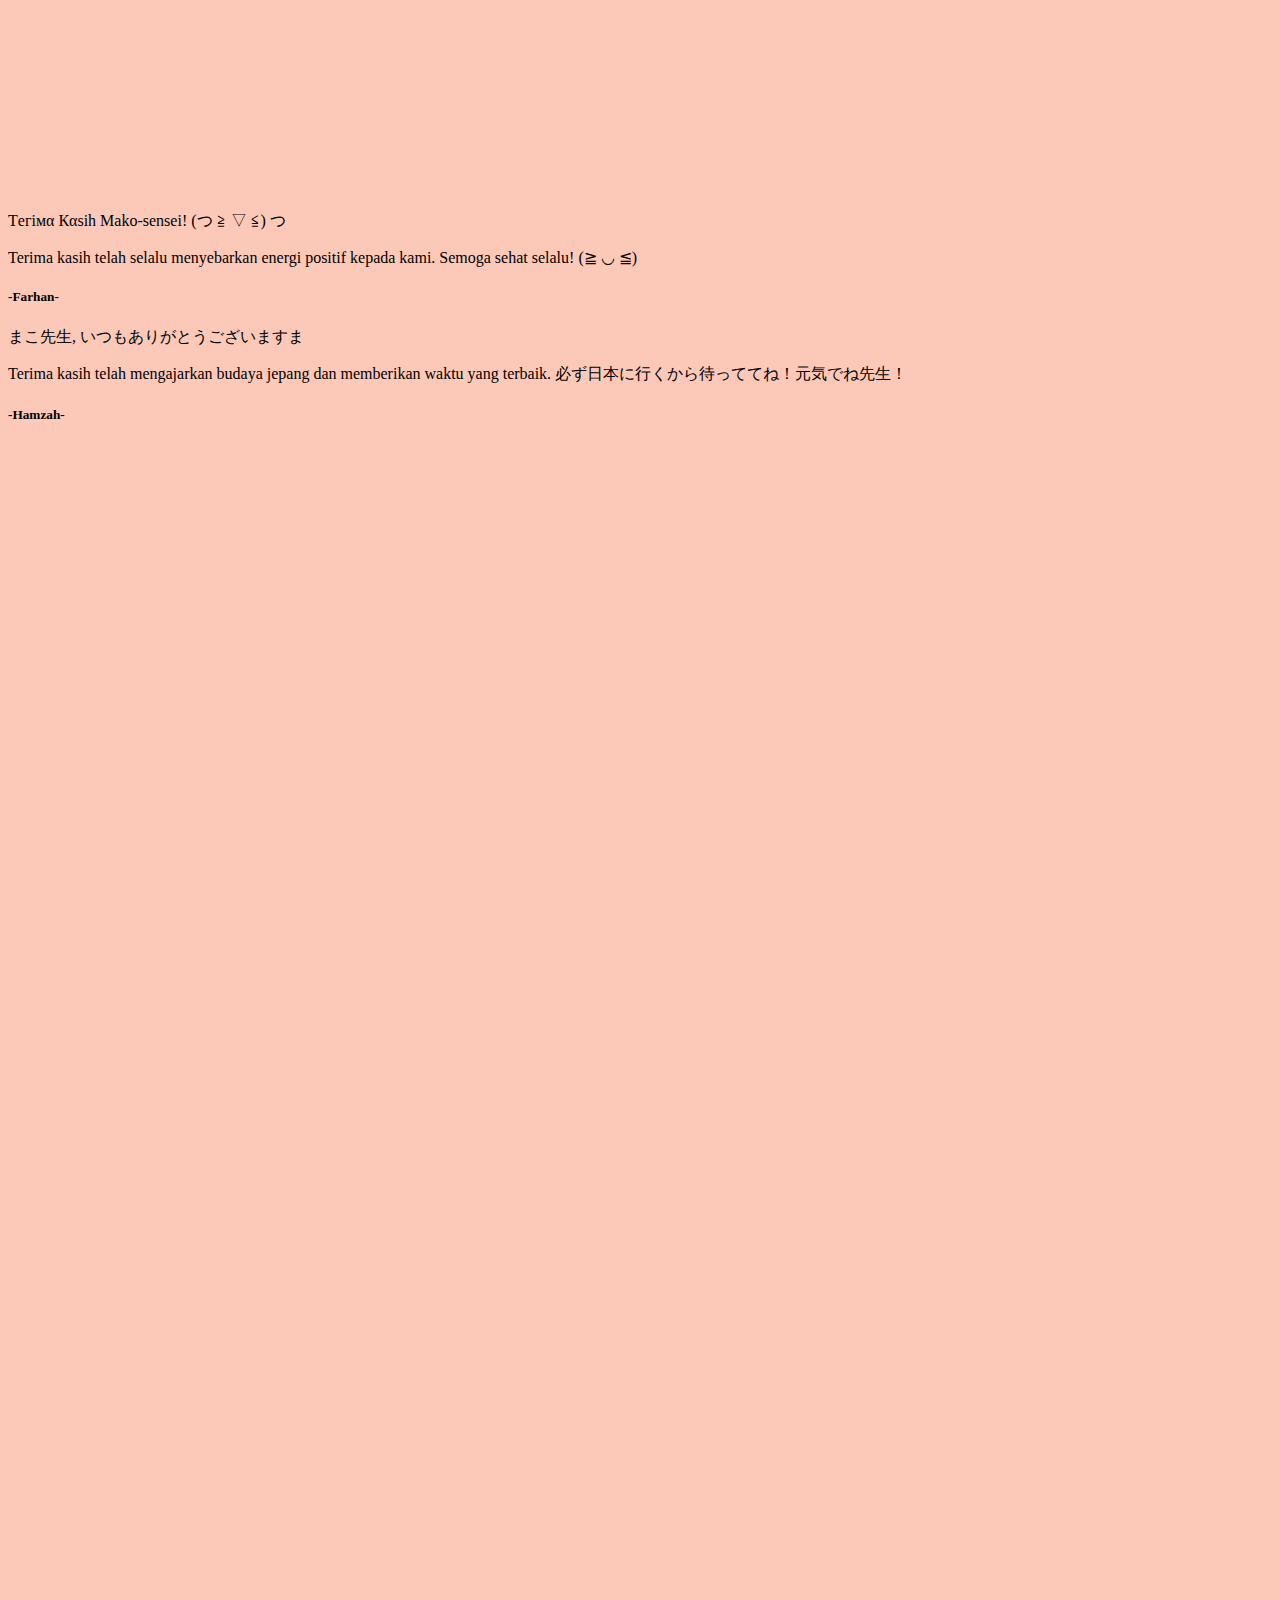
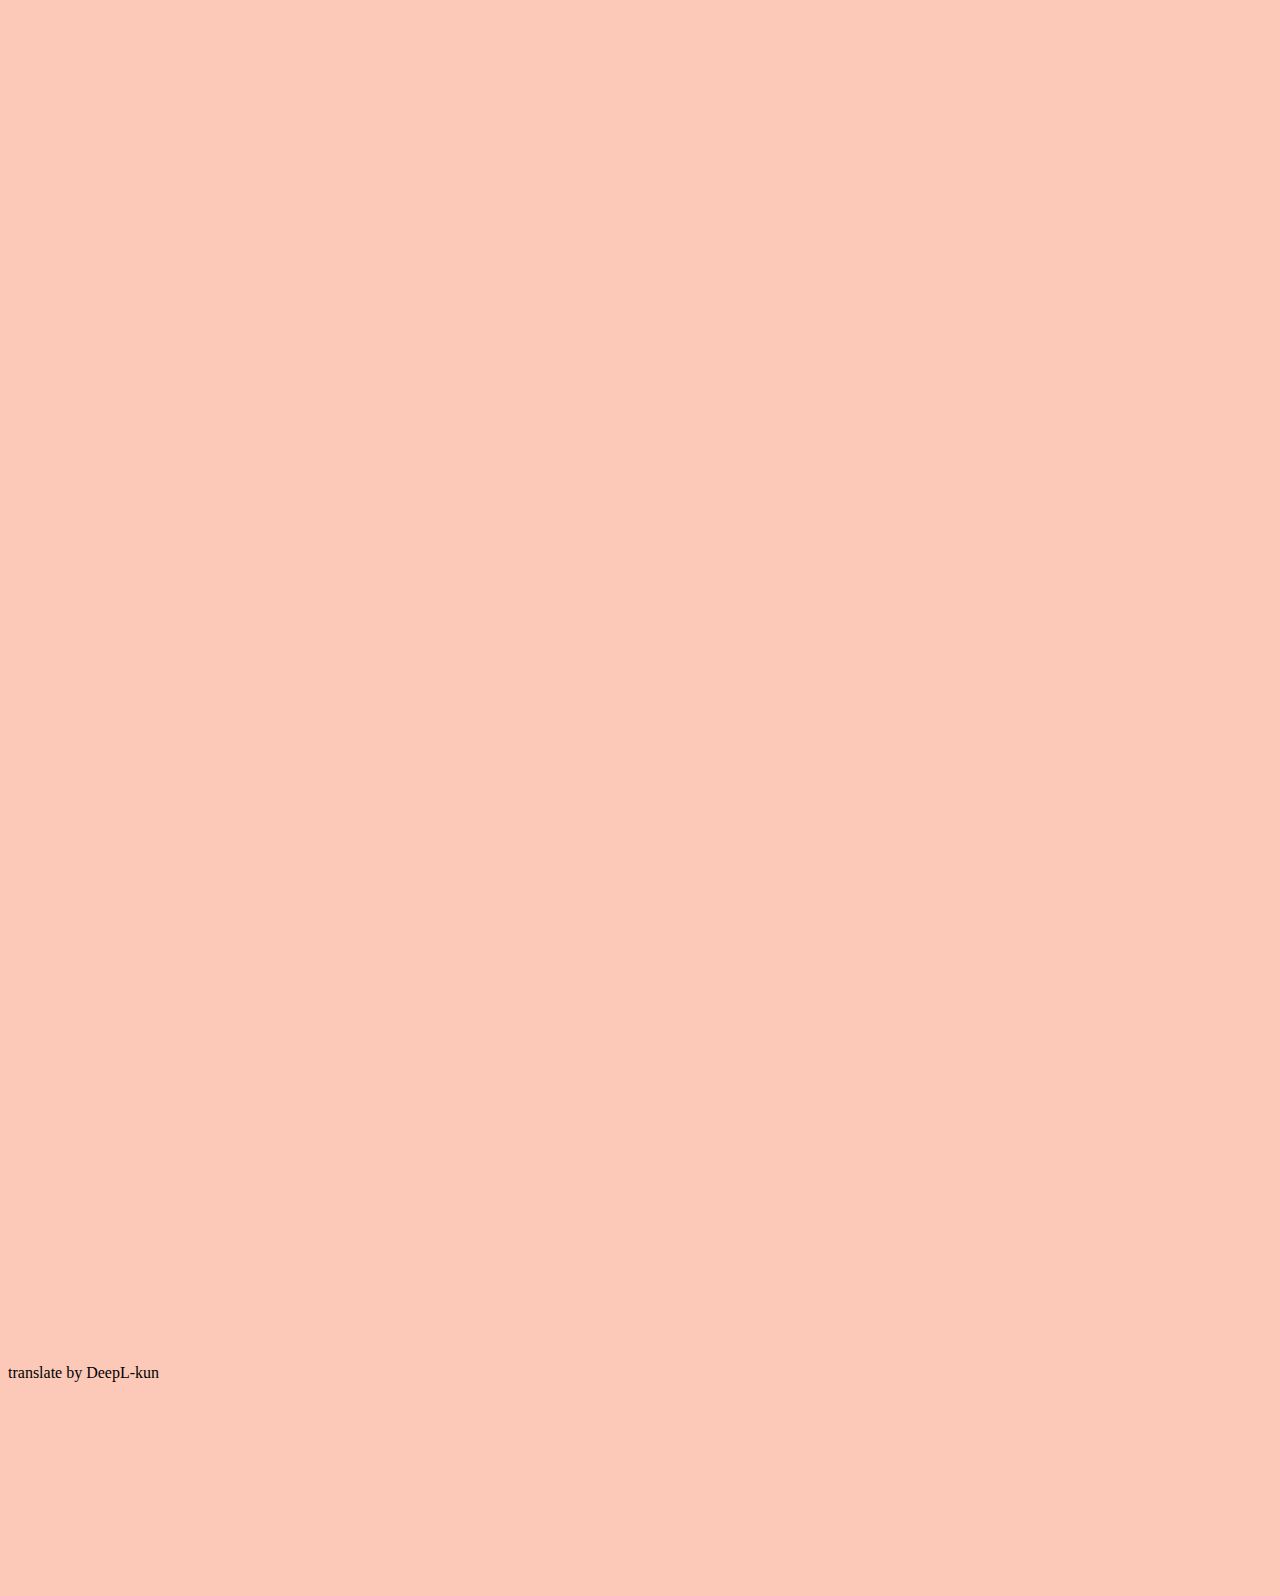
==== commit ab5857ea: "new" ====
--- a/index.html
+++ b/index.html
@@ -255,12 +255,12 @@
           <div class="col-sm-5 col-md-6">
             <p>Тeгiмα Кαsih Mako-sensei! (つ ≧ ▽ ≦) つ</p>
             <p>Terima kasih telah selalu menyebarkan energi positif kepada kami. Semoga sehat selalu! (≧ ◡ ≦)</p>
-            <h5>-Tuan Jerapah-</h5>
+            <h5>-Farhan-</h5>
           </div>
           <div class="col-sm-5 offset-sm-2 col-md-6 offset-md-0">
             <p>まこ先生, いつもありがとうございますま</p>
-            <p>Terima kasih telah memberikan waktu yang terbaik. 必ず日本に行くから待っててね！元気でね先生！</p>
-            <h5 style="font-weight: bold;">-ラーメンが好きな人-</h5>
+            <p>Terima kasih telah mengajarkan budaya jepang dan memberikan waktu yang terbaik. 必ず日本に行くから待っててね！元気でね先生！</p>
+            <h5>-Hamzah-</h5>
           </div>
           </div>
         </div>
--- a/style.css
+++ b/style.css
@@ -105,3 +105,7 @@
 .photograph img {
   transition: transform 0.2s;
 }
+
+br {
+  user-select: none;
+}
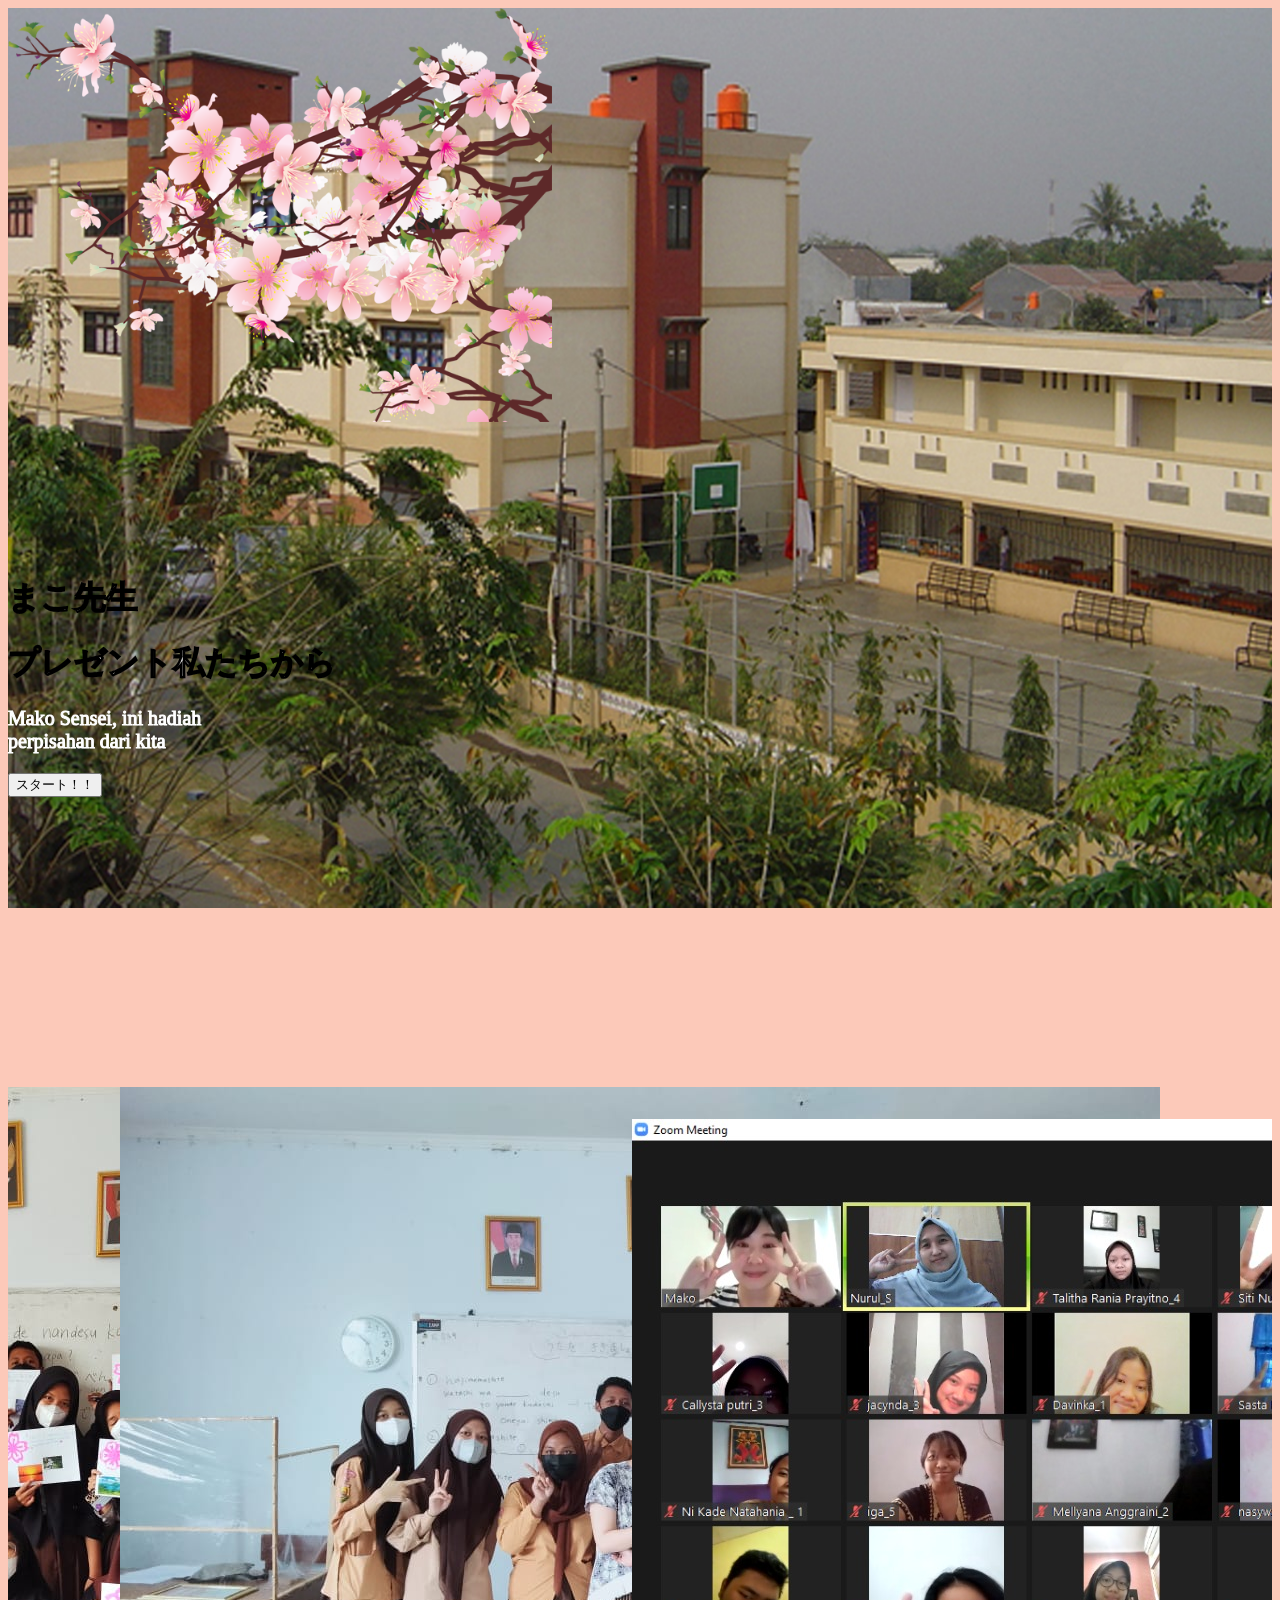
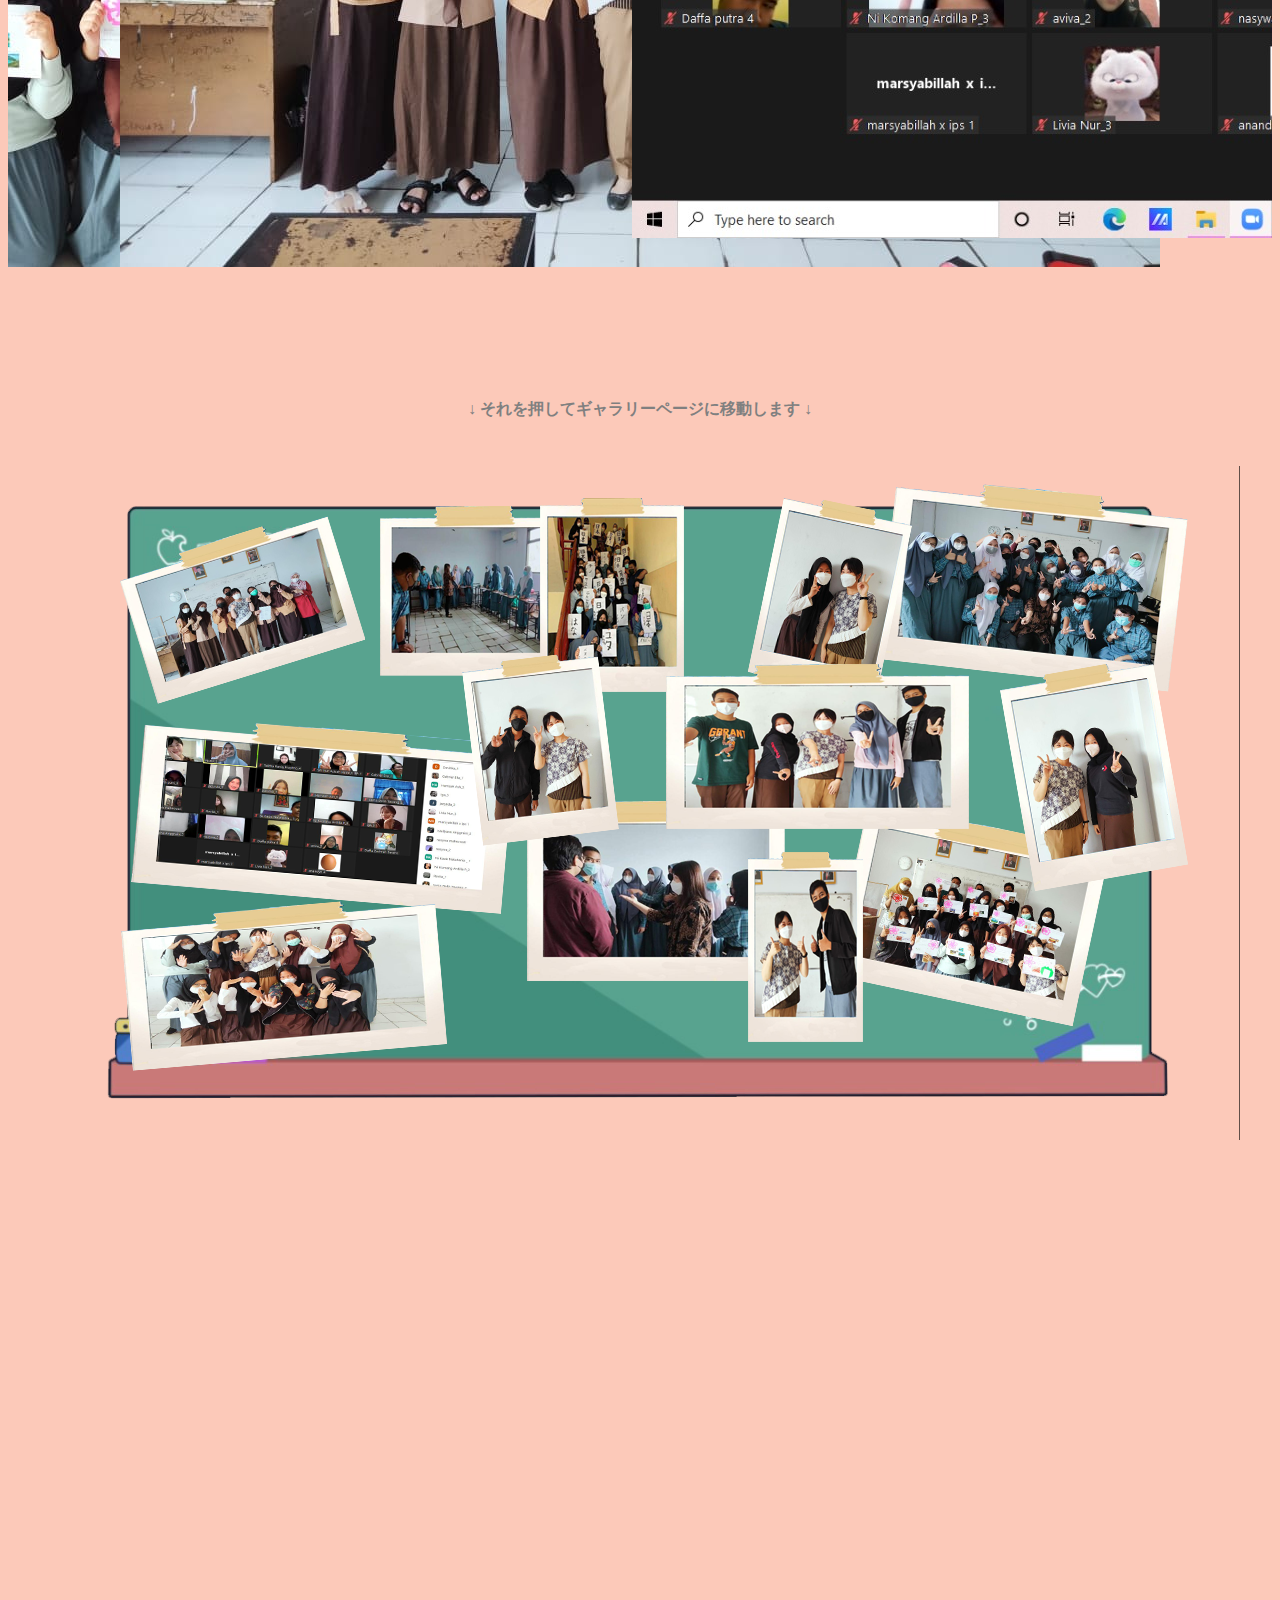
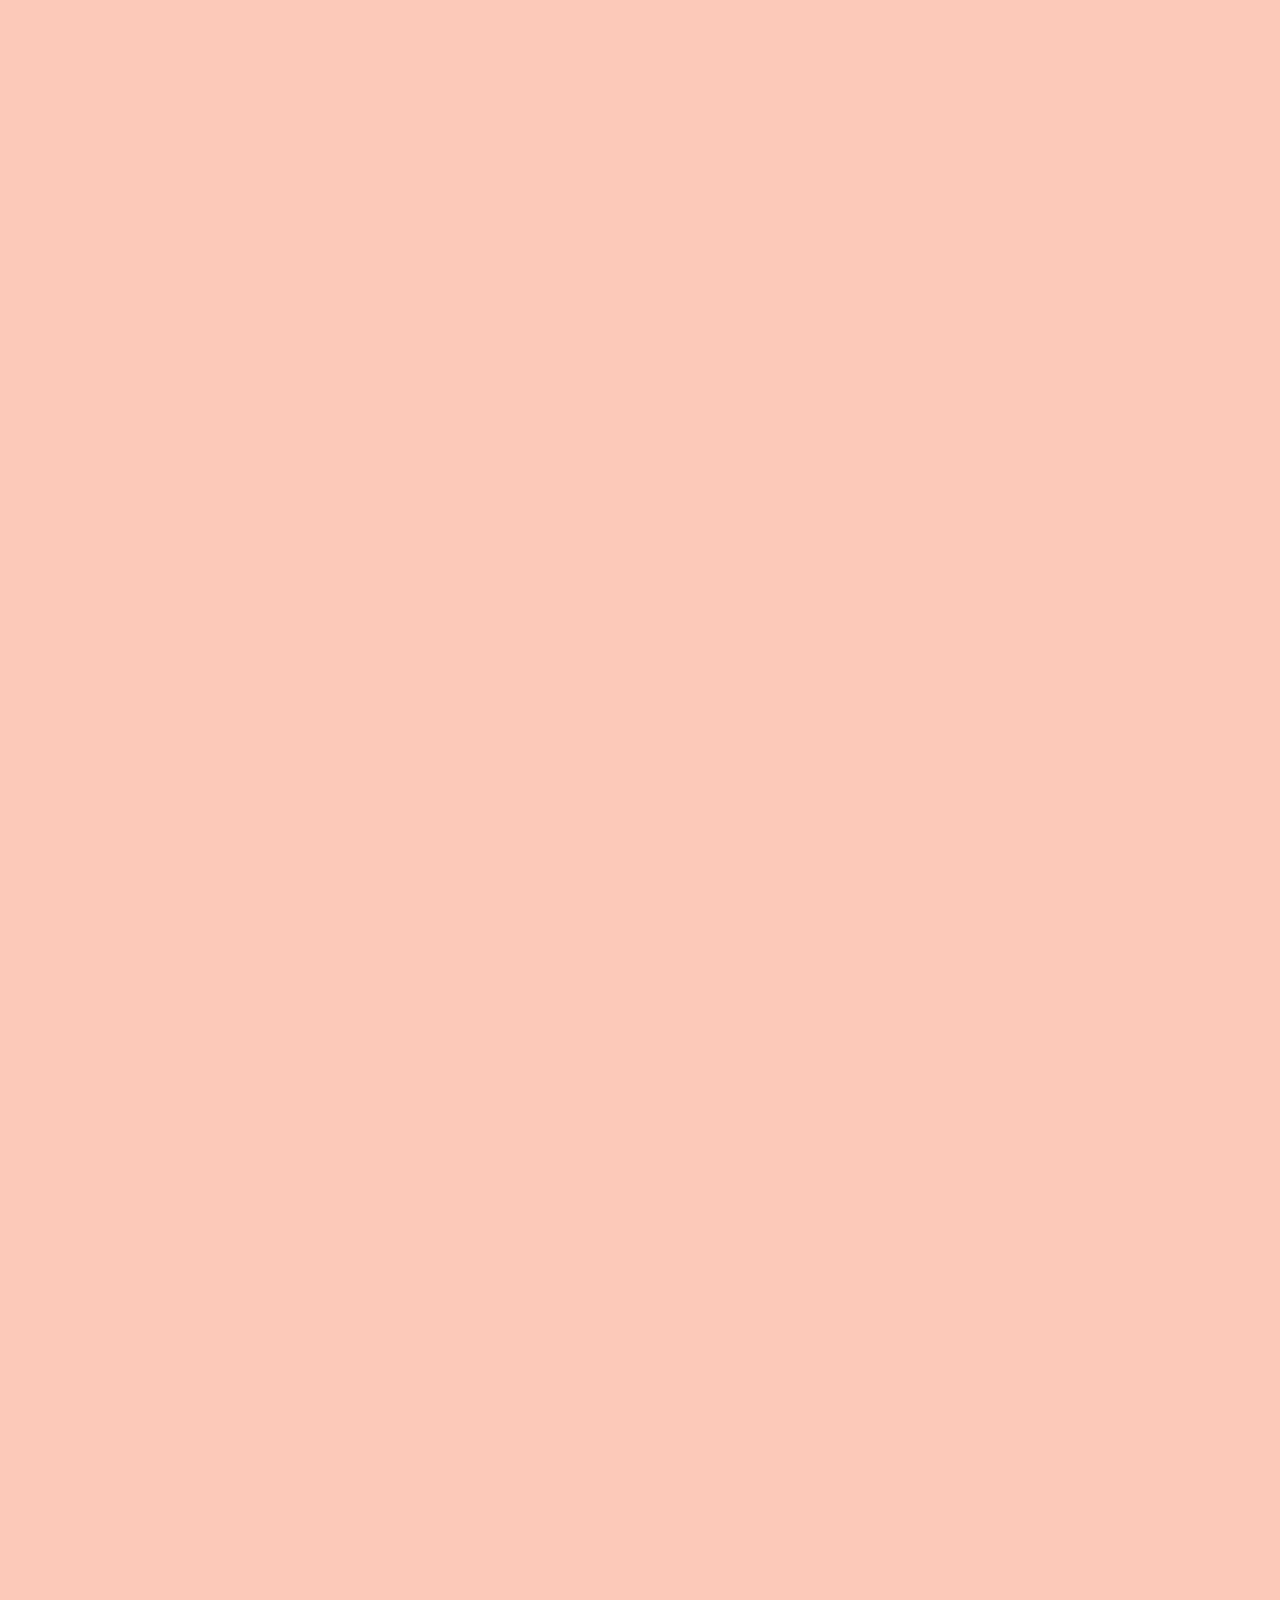
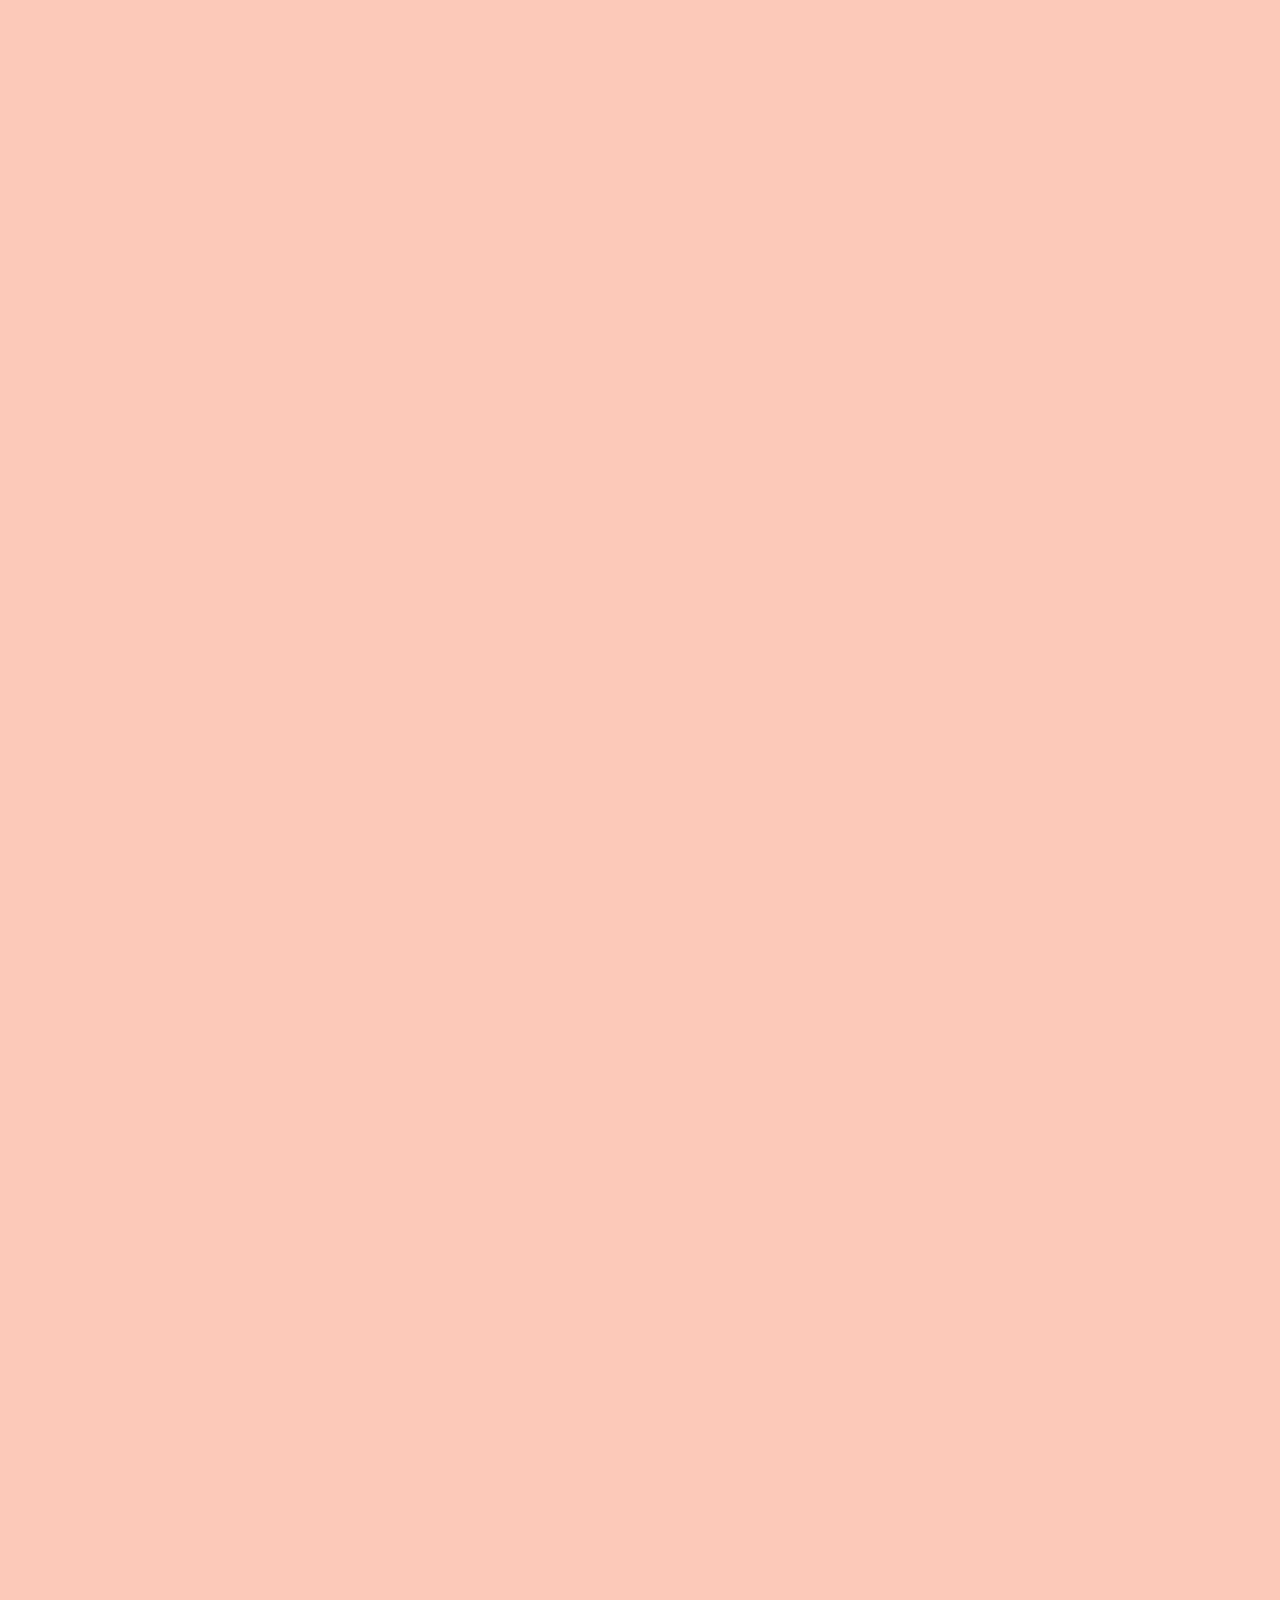
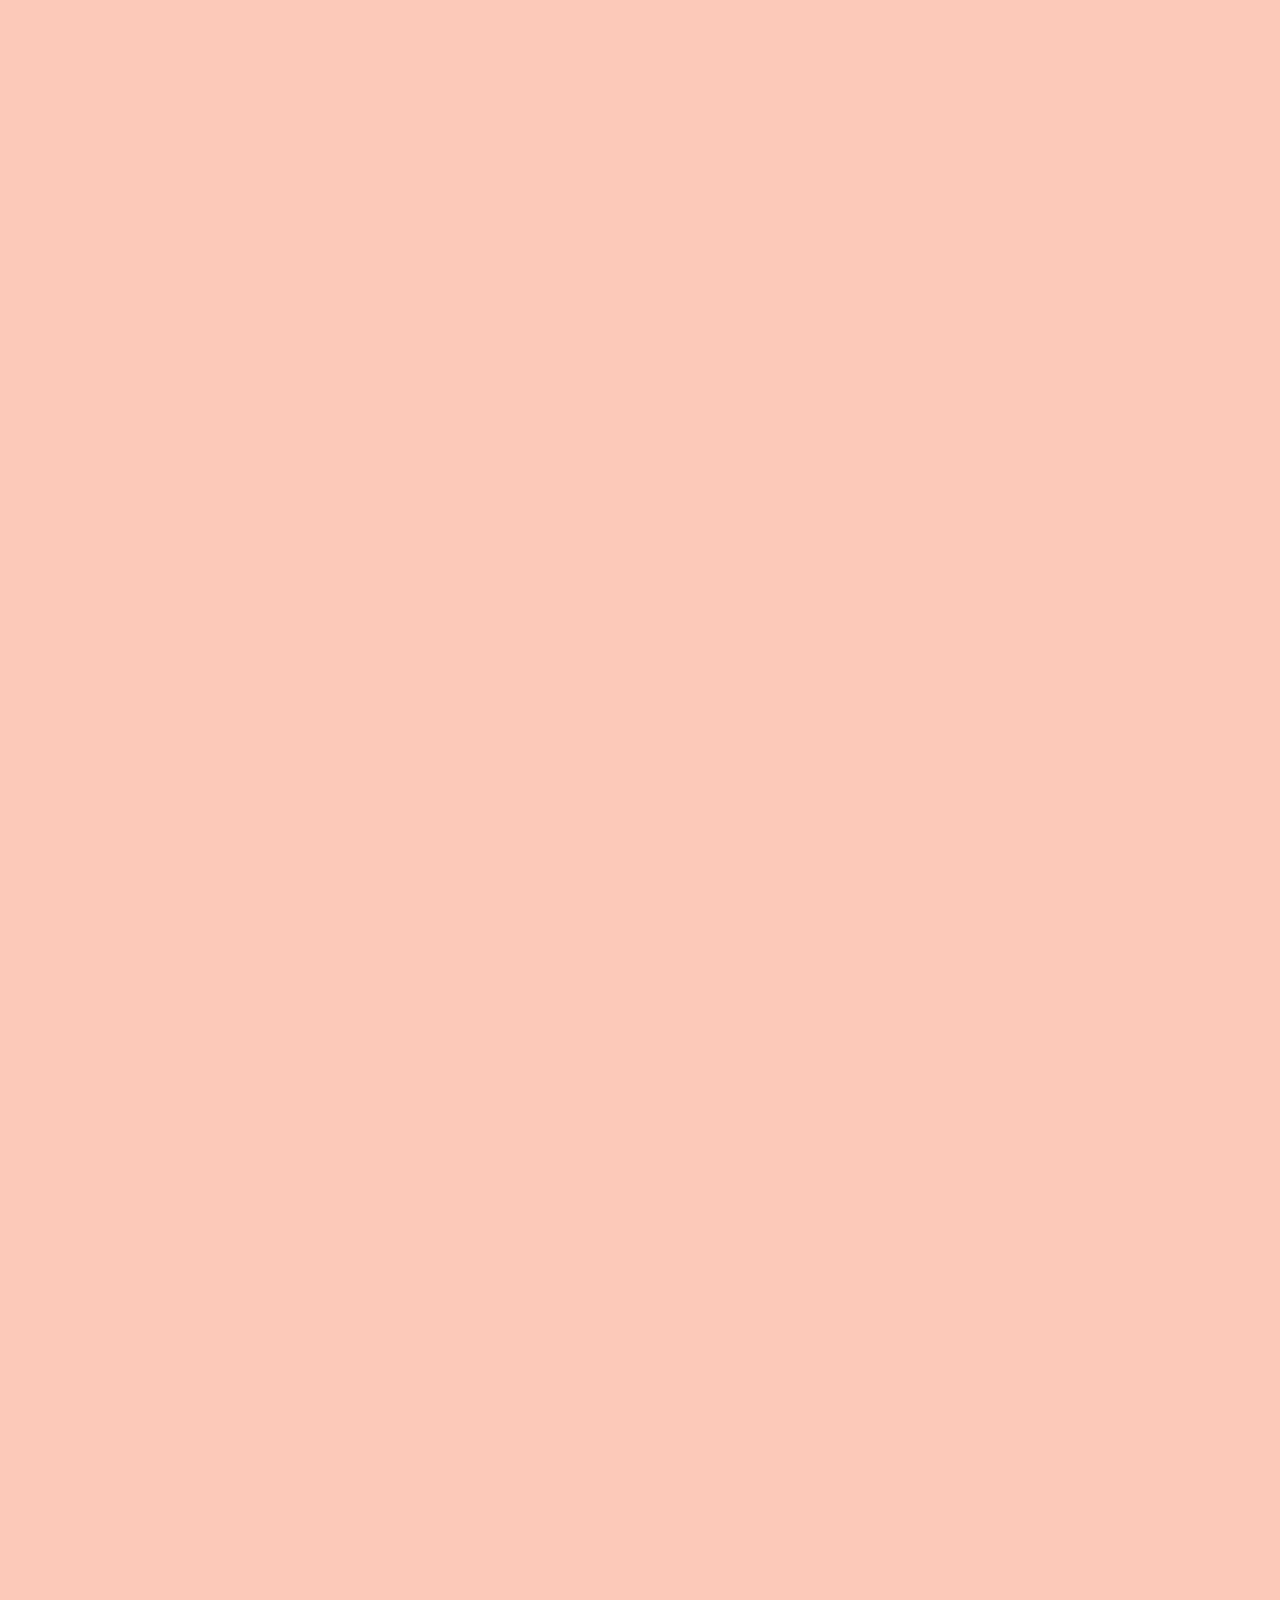
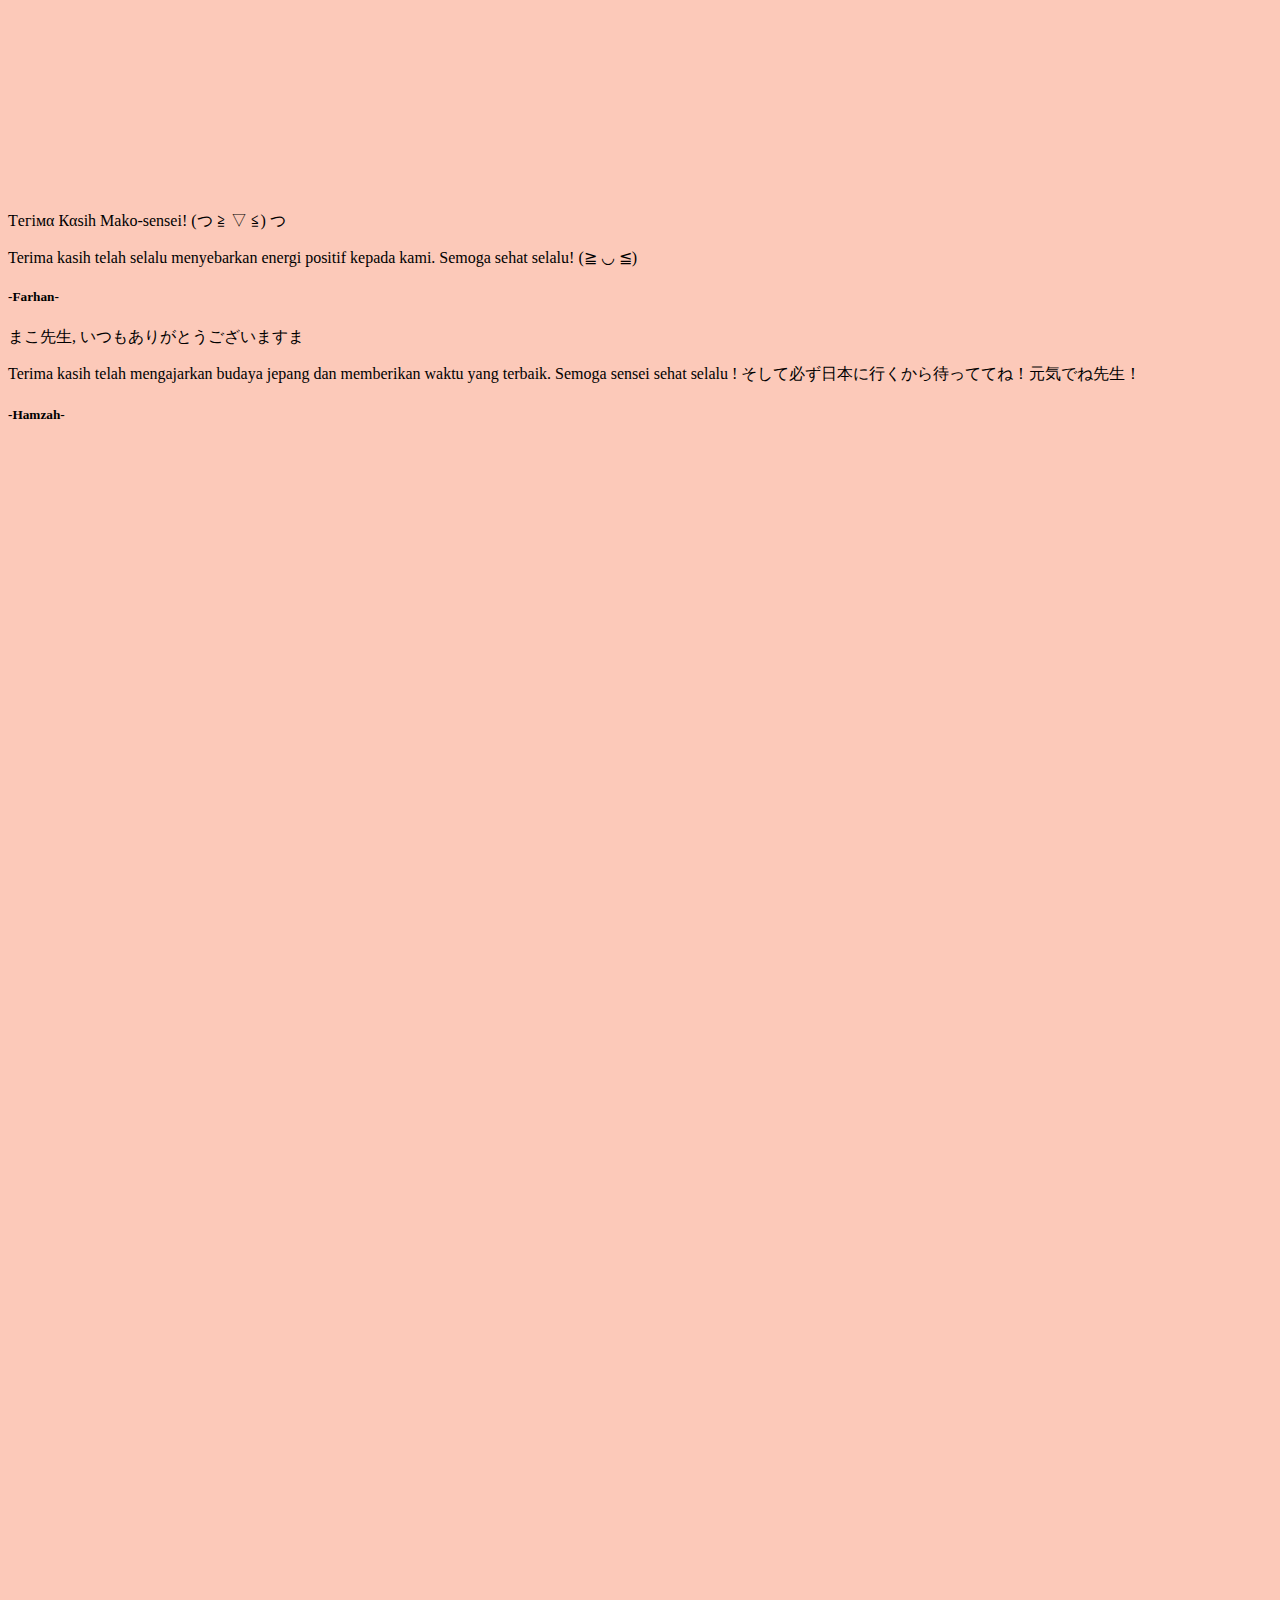
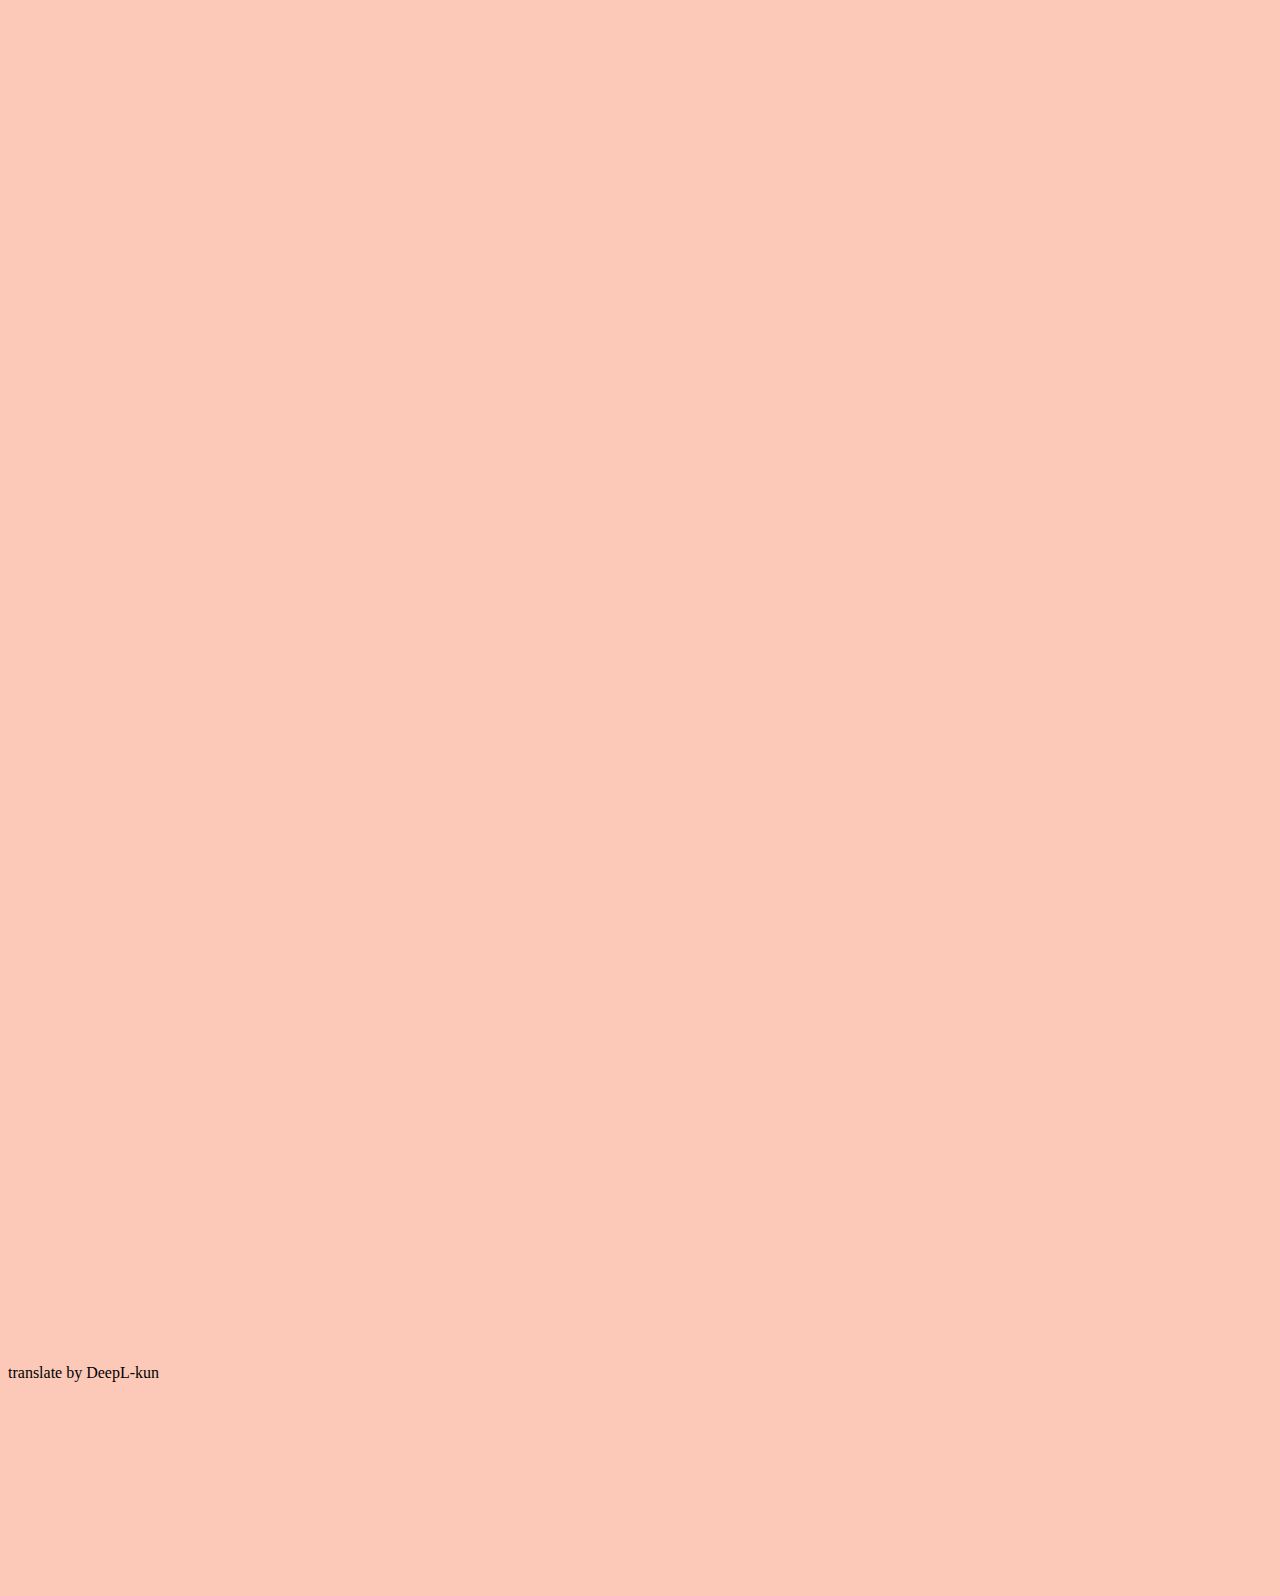
==== commit e395935e: "Update index.html" ====
--- a/index.html
+++ b/index.html
@@ -259,7 +259,7 @@
           </div>
           <div class="col-sm-5 offset-sm-2 col-md-6 offset-md-0">
             <p>まこ先生, いつもありがとうございますま</p>
-            <p>Terima kasih telah mengajarkan budaya jepang dan memberikan waktu yang terbaik. 必ず日本に行くから待っててね！元気でね先生！</p>
+            <p>Terima kasih telah mengajarkan budaya jepang dan memberikan waktu yang terbaik. Semoga sensei sehat selalu ! そして必ず日本に行くから待っててね！元気でね先生！</p>
             <h5>-Hamzah-</h5>
           </div>
           </div>
@@ -286,4 +286,4 @@
       <source src="Undertale Home (Warm Fireplace Ambience).mp3" type="audio/wav" />
     </audio>
 </body>
-</html>+</html>
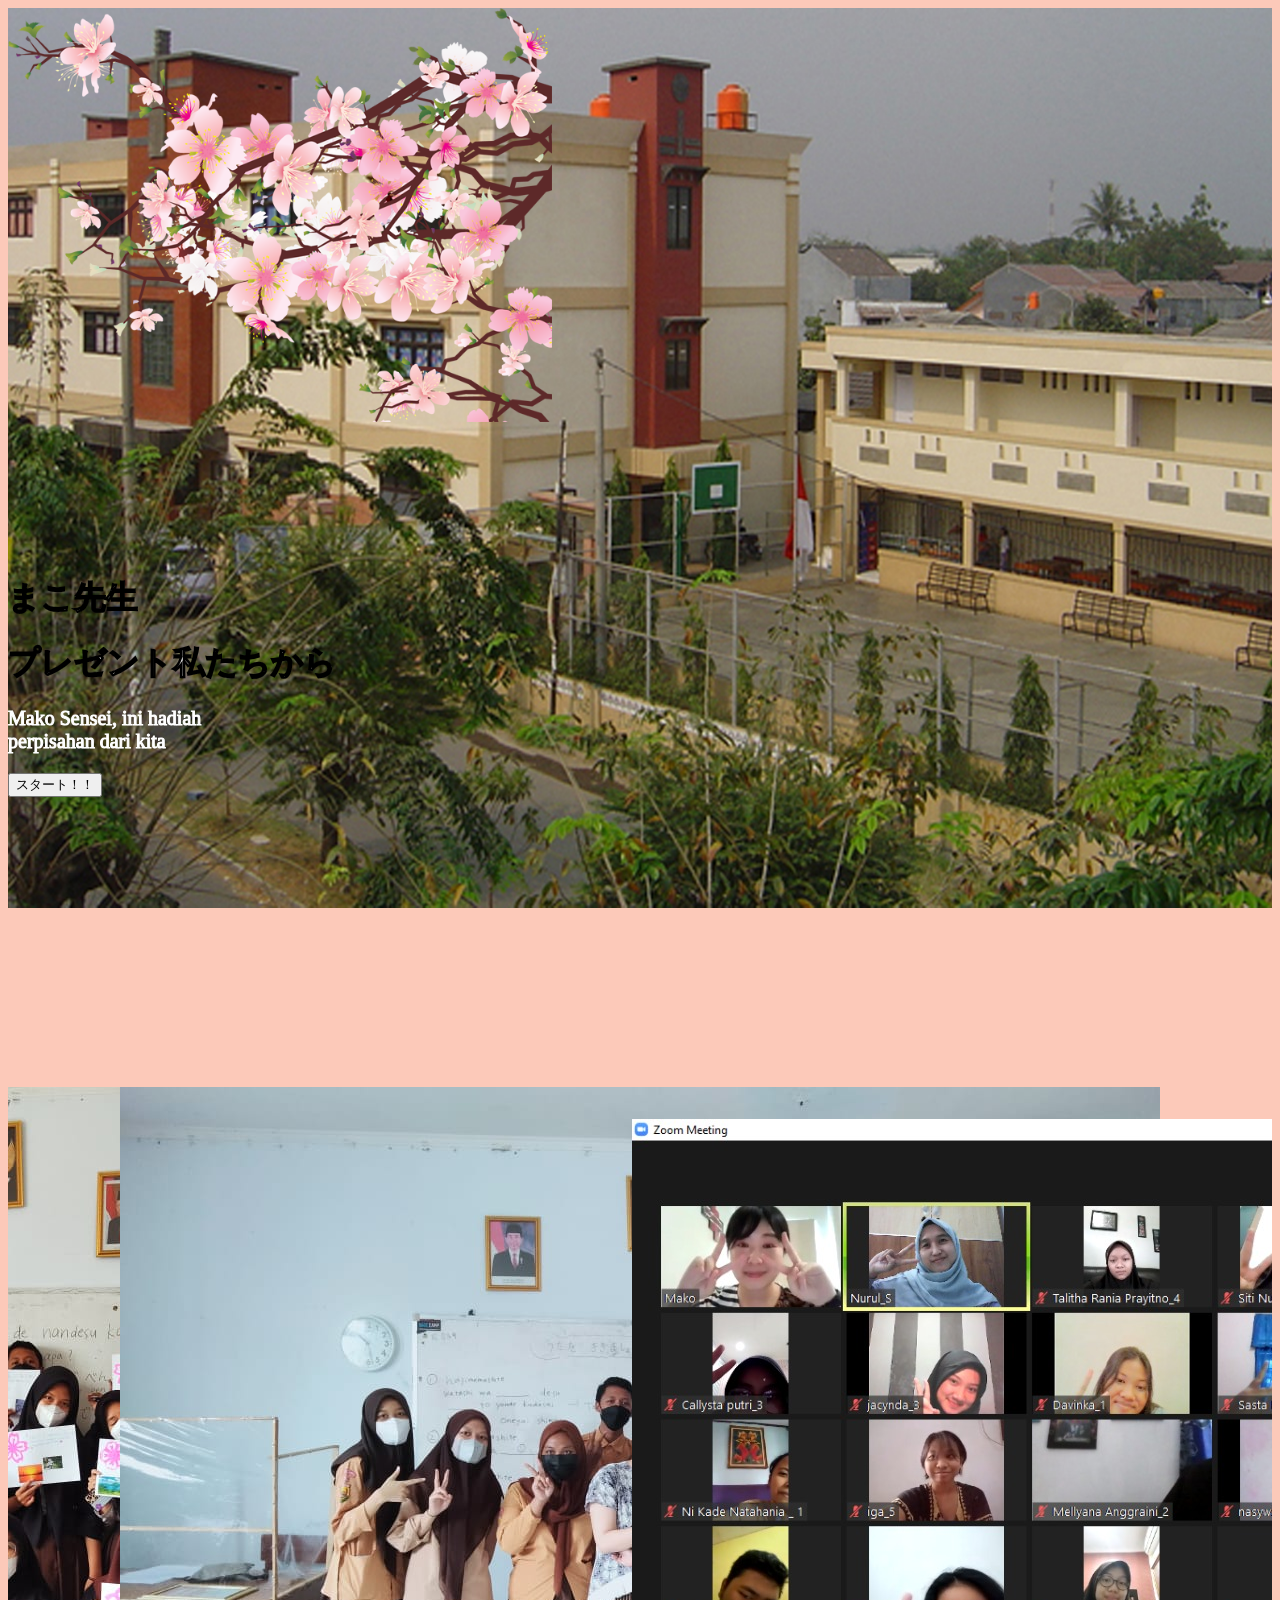
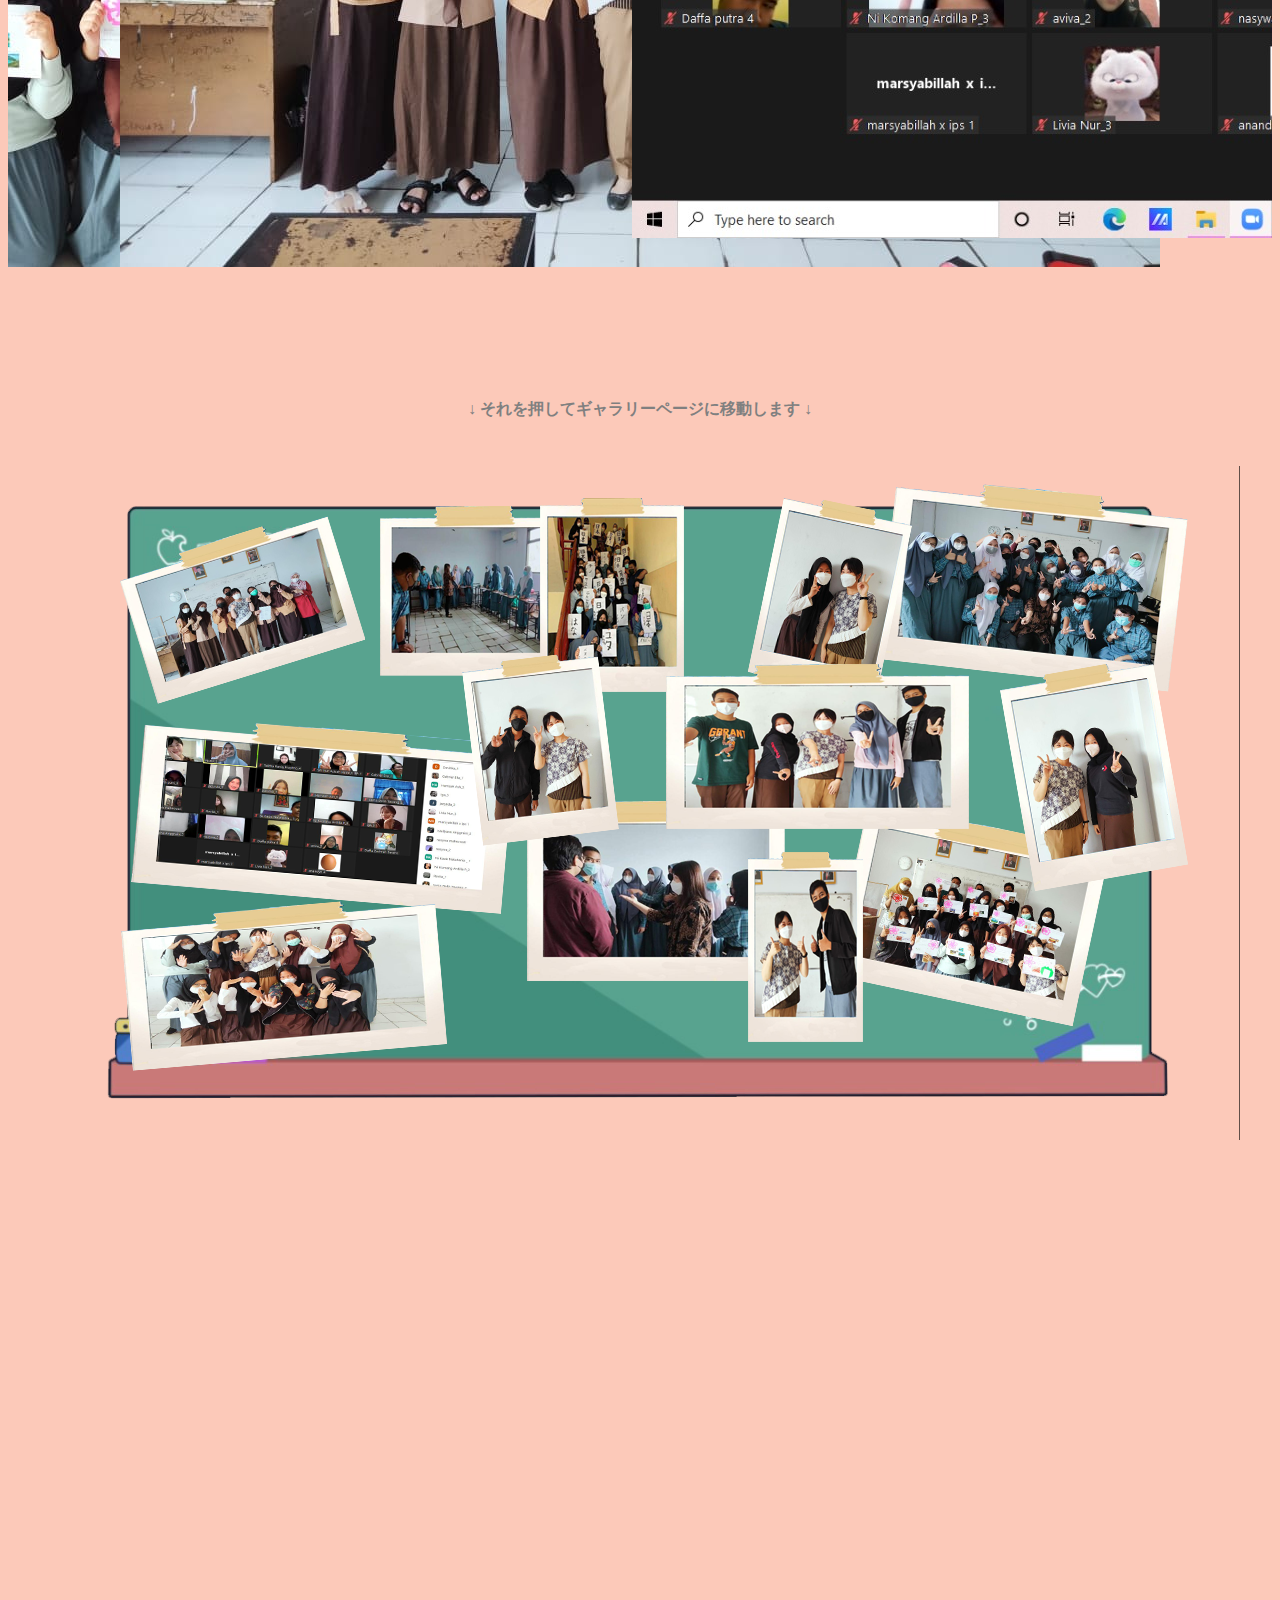
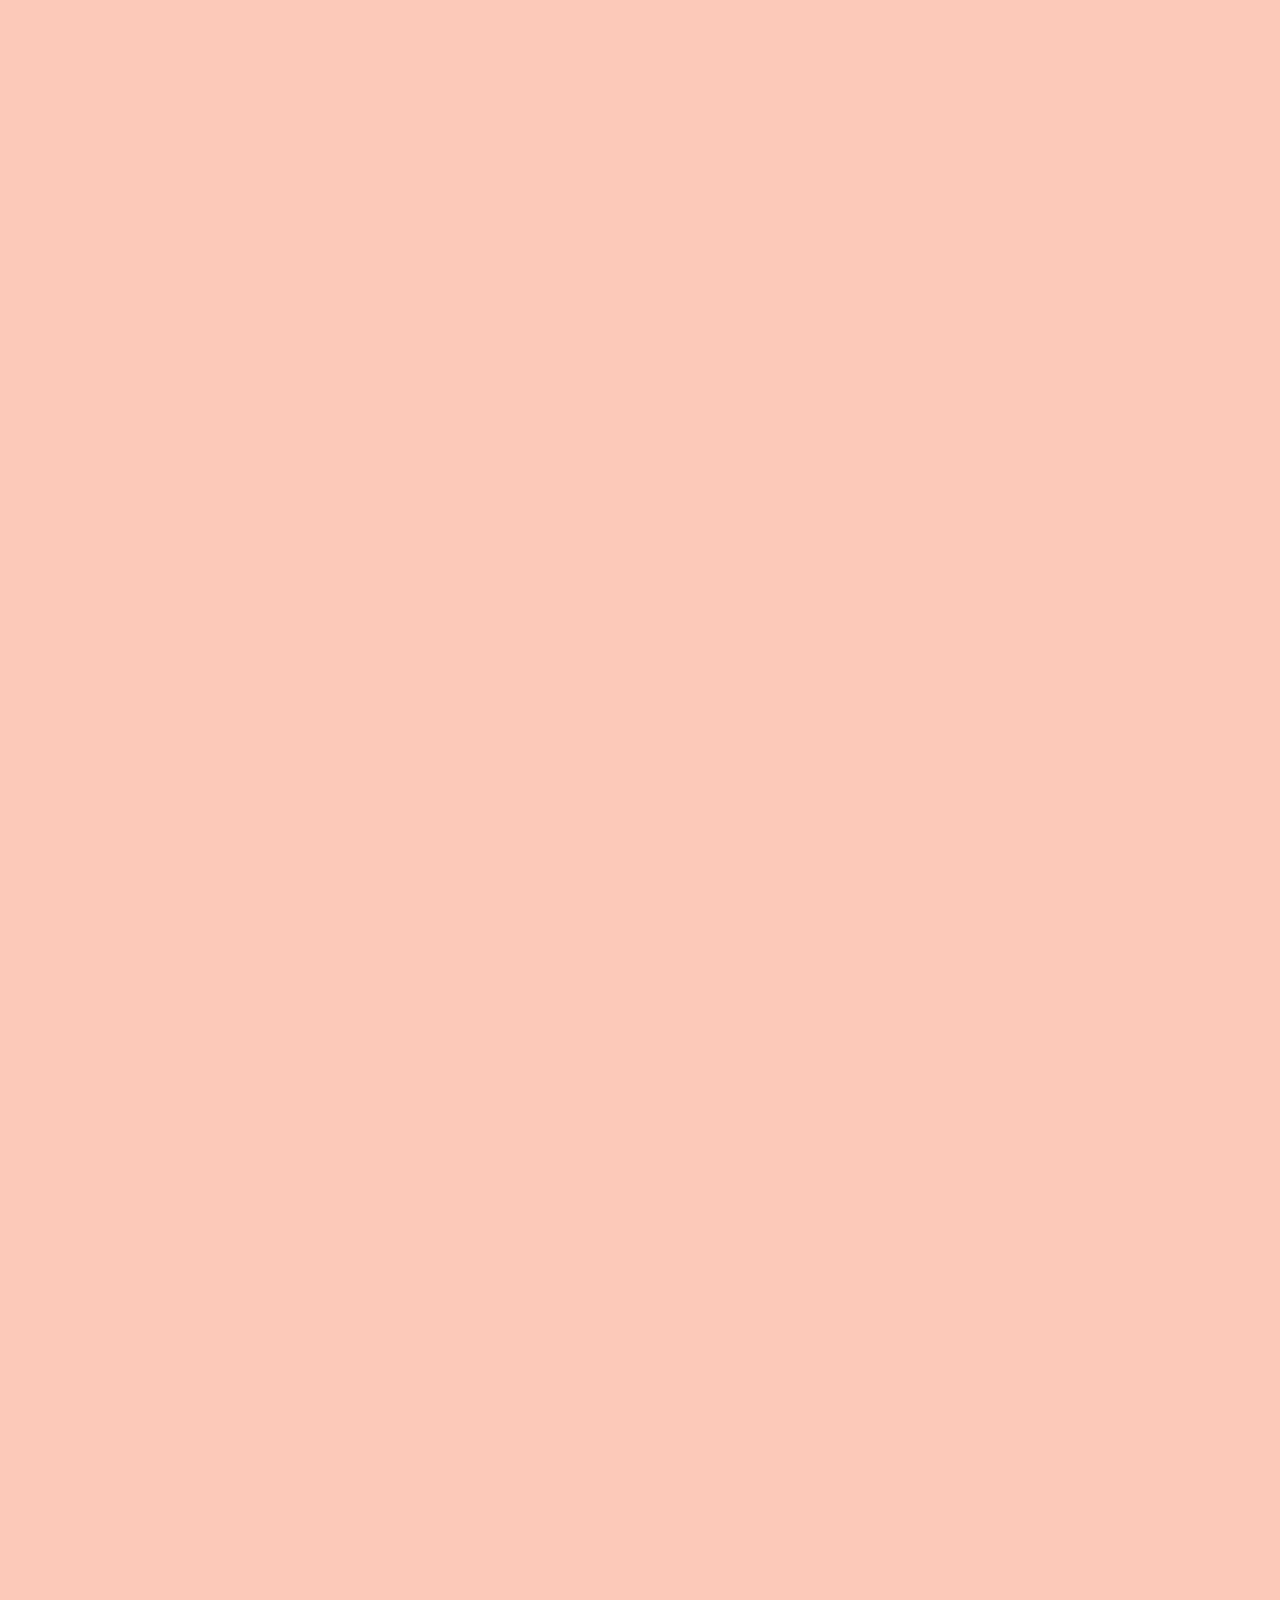
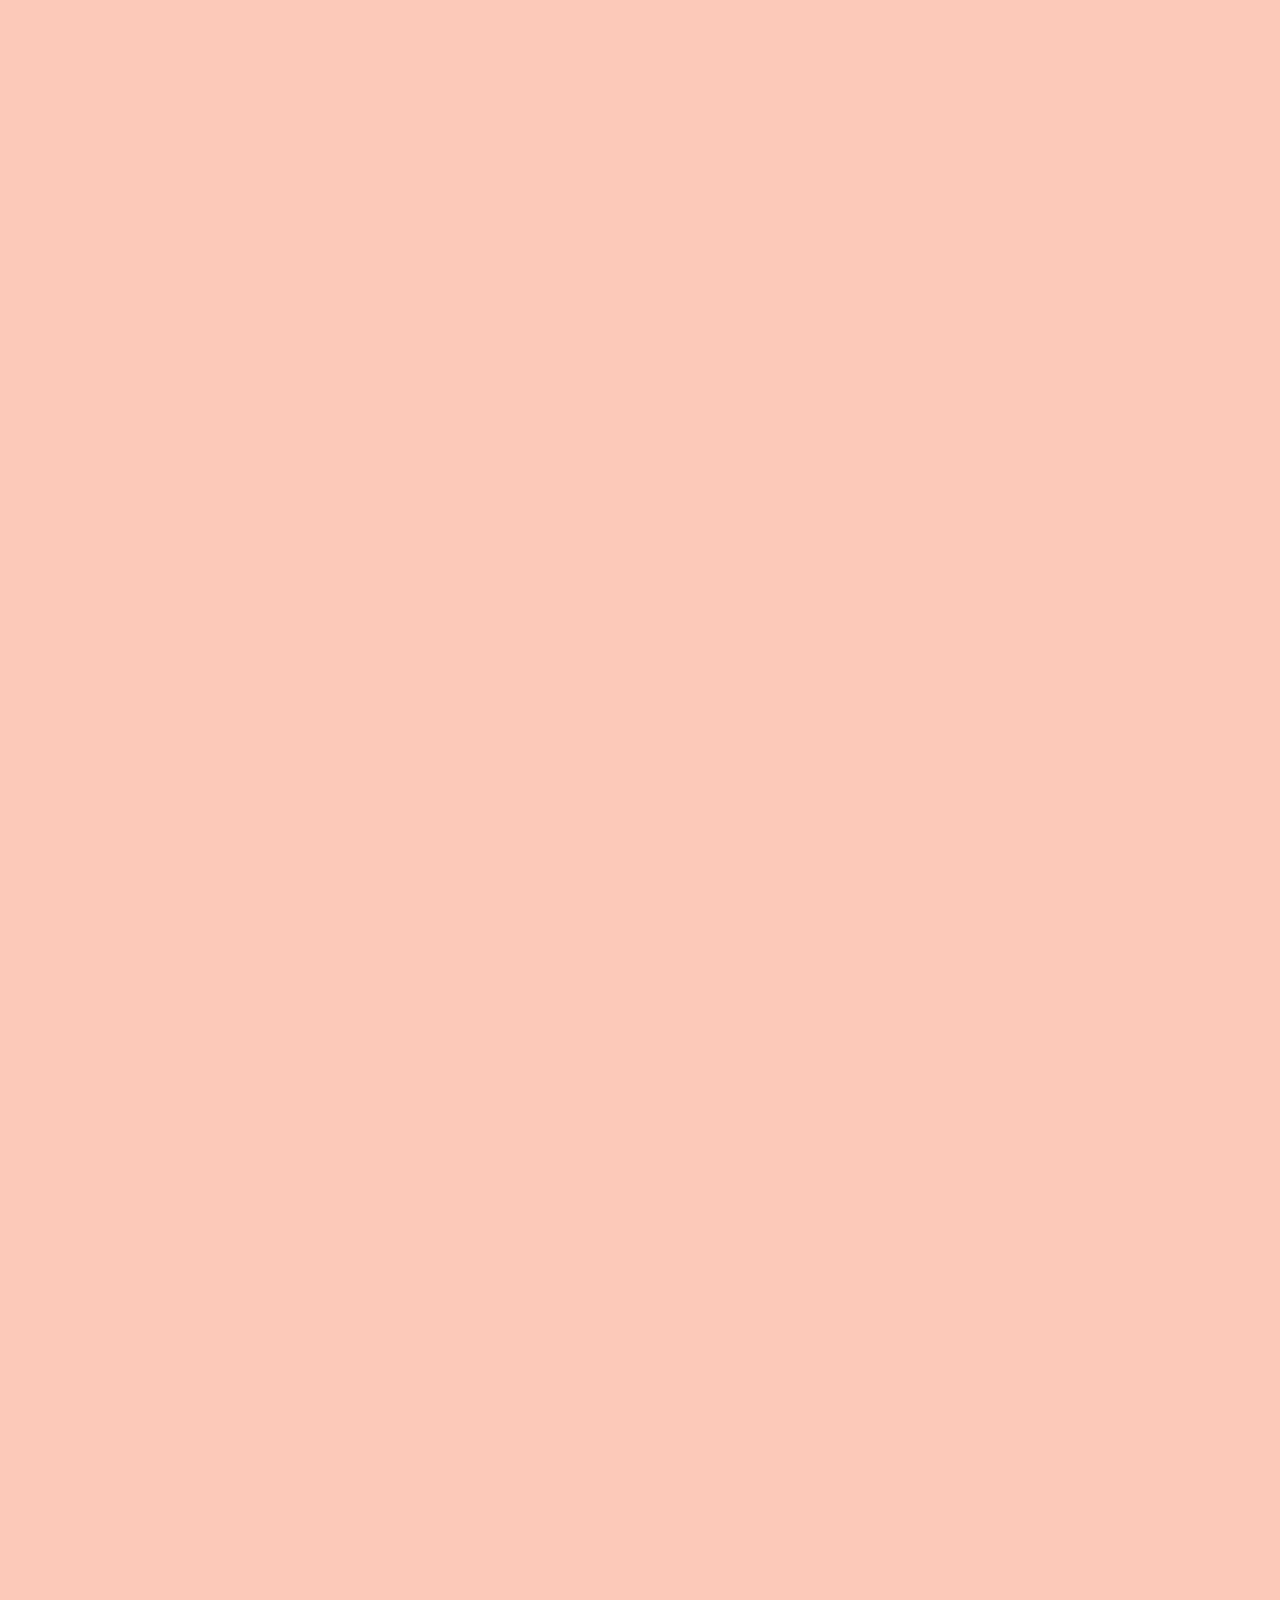
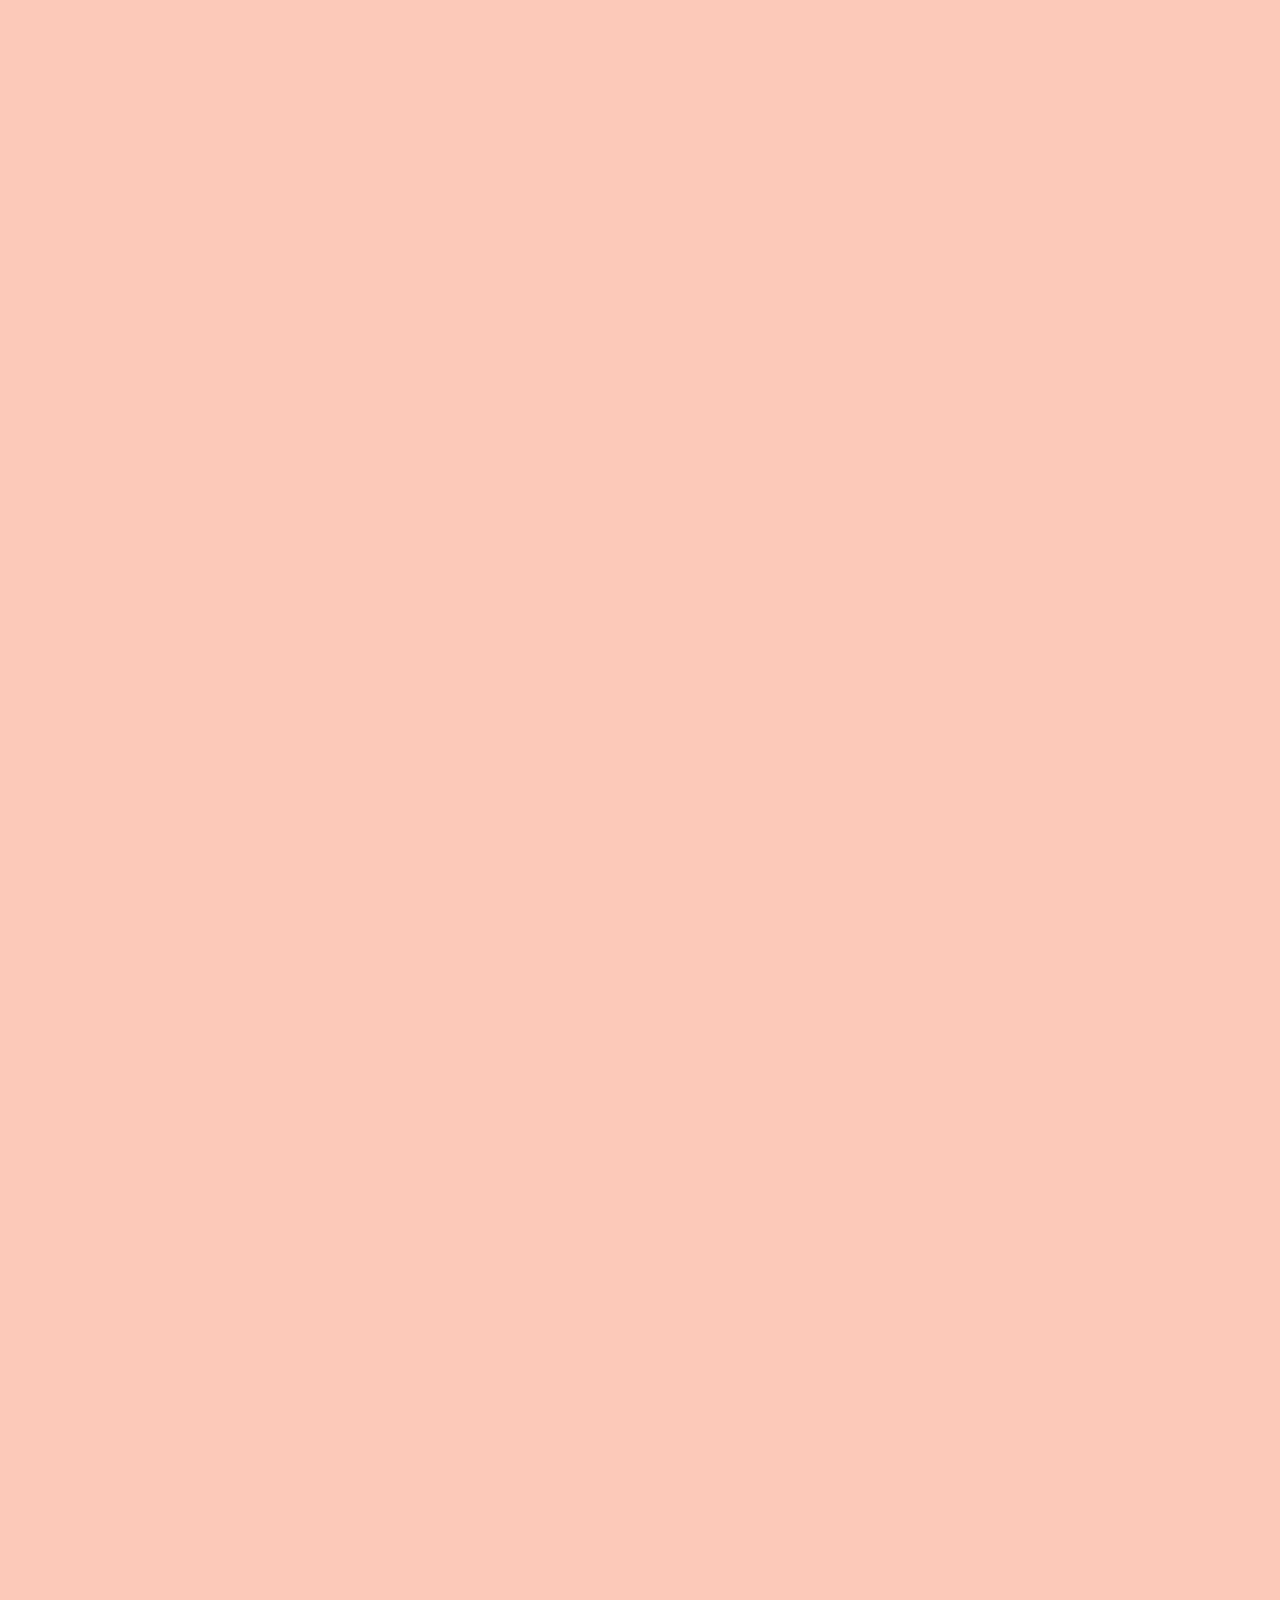
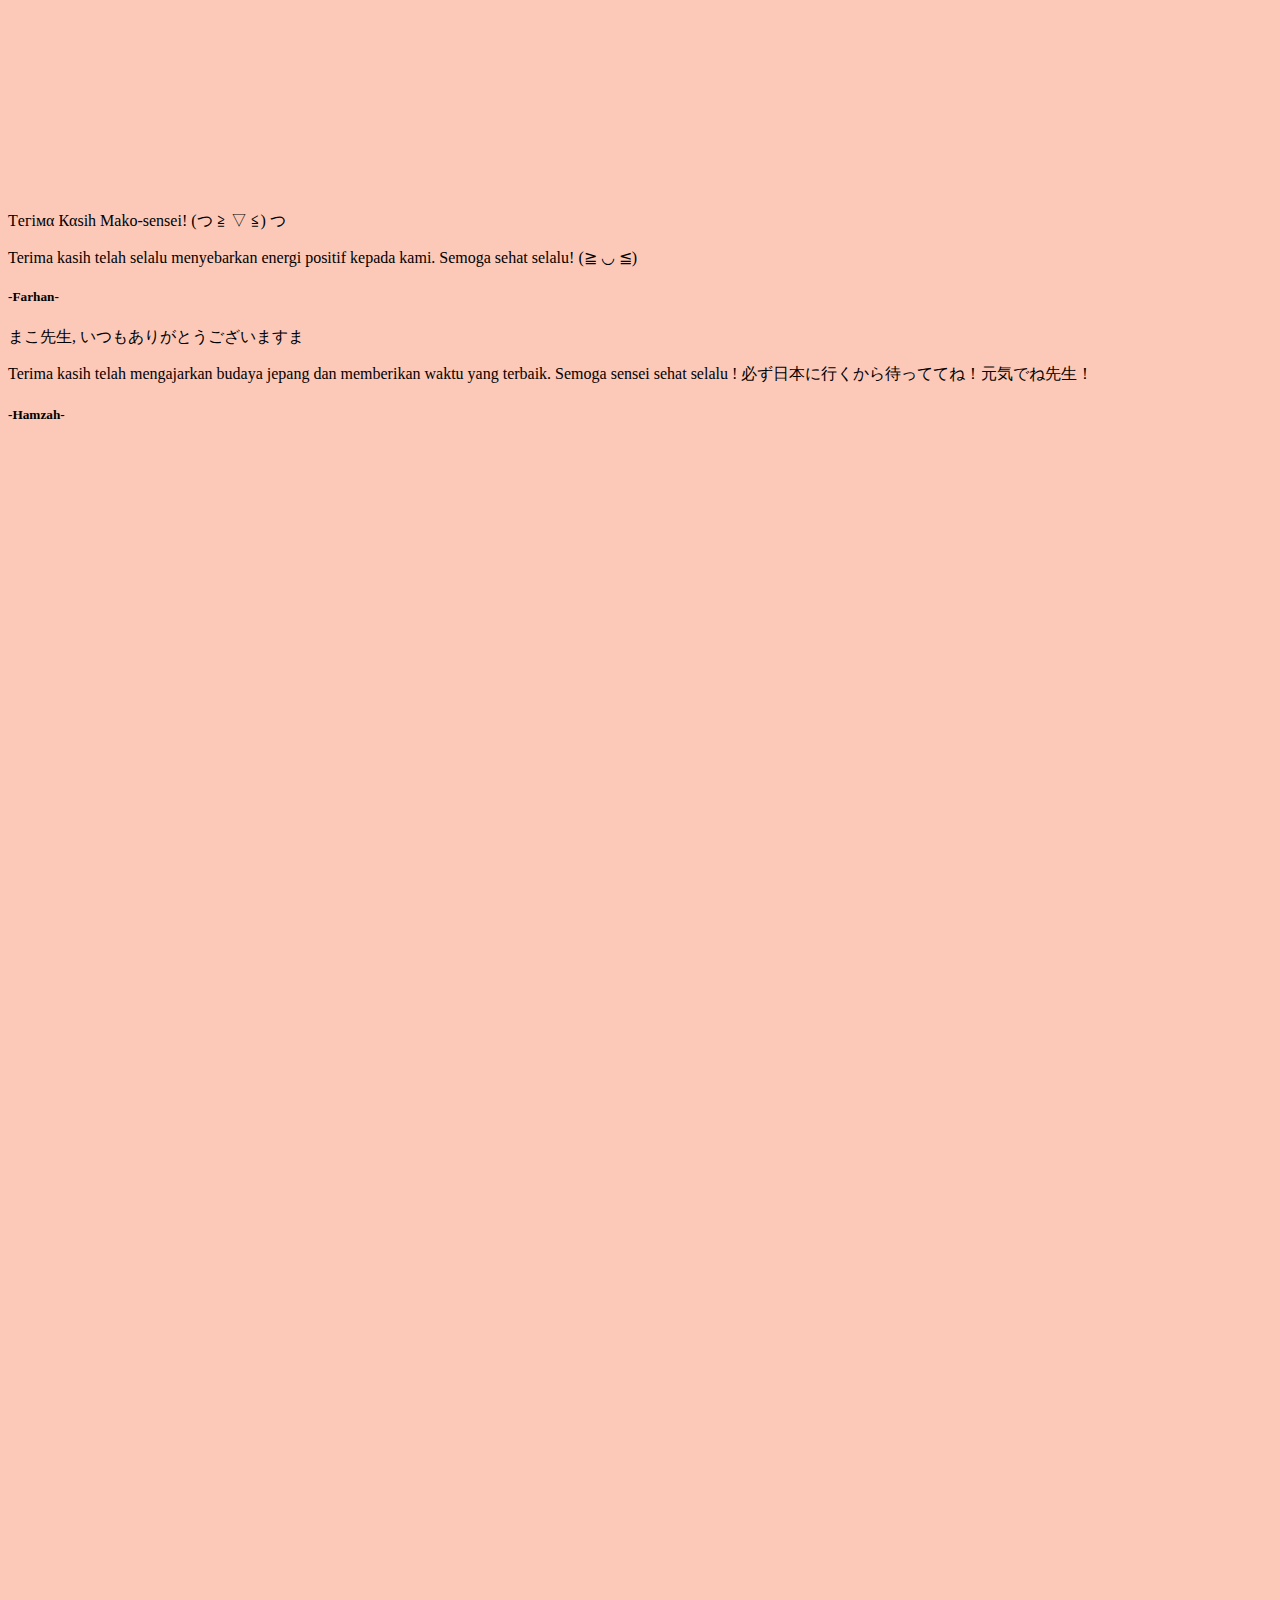
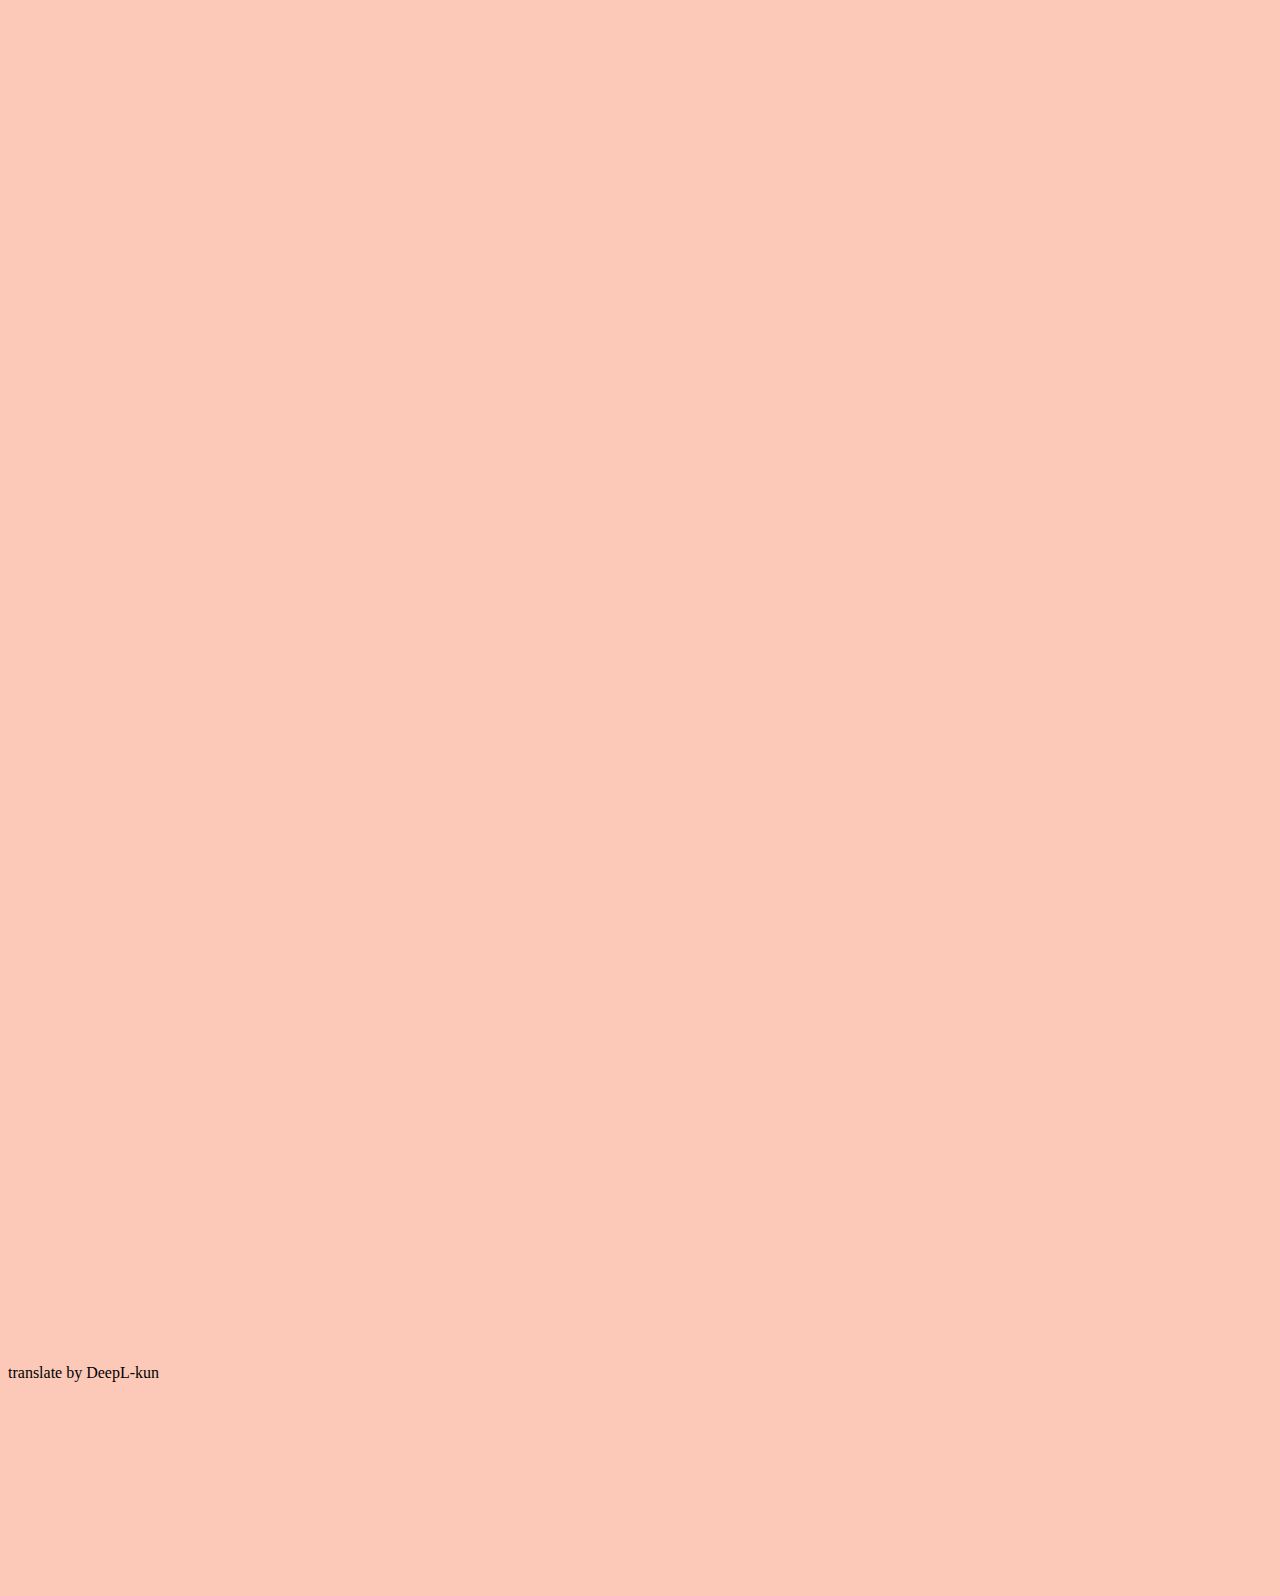
==== commit 39d064c7: "Update index.html" ====
--- a/index.html
+++ b/index.html
@@ -259,7 +259,7 @@
           </div>
           <div class="col-sm-5 offset-sm-2 col-md-6 offset-md-0">
             <p>まこ先生, いつもありがとうございますま</p>
-            <p>Terima kasih telah mengajarkan budaya jepang dan memberikan waktu yang terbaik. Semoga sensei sehat selalu ! そして必ず日本に行くから待っててね！元気でね先生！</p>
+            <p>Terima kasih telah mengajarkan budaya jepang dan memberikan waktu yang terbaik. Semoga sensei sehat selalu ! 必ず日本に行くから待っててね！元気でね先生！</p>
             <h5>-Hamzah-</h5>
           </div>
           </div>
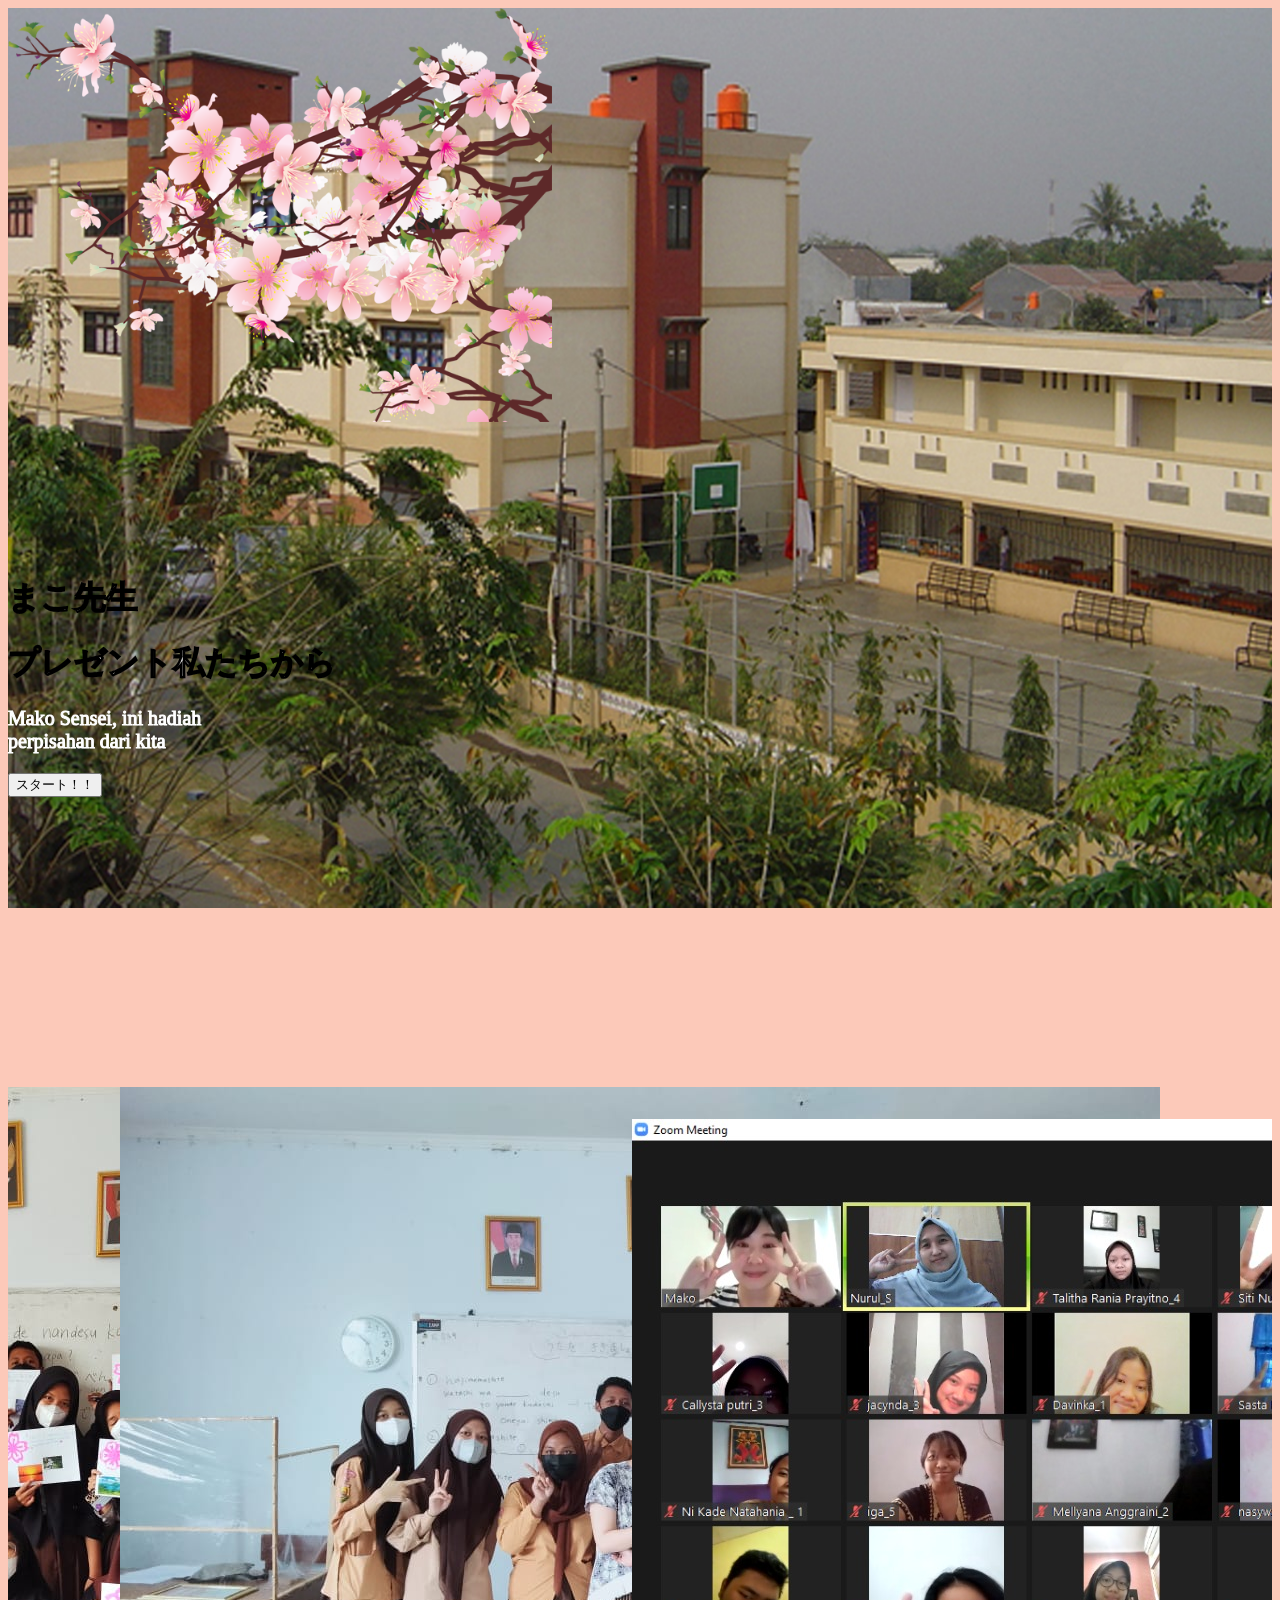
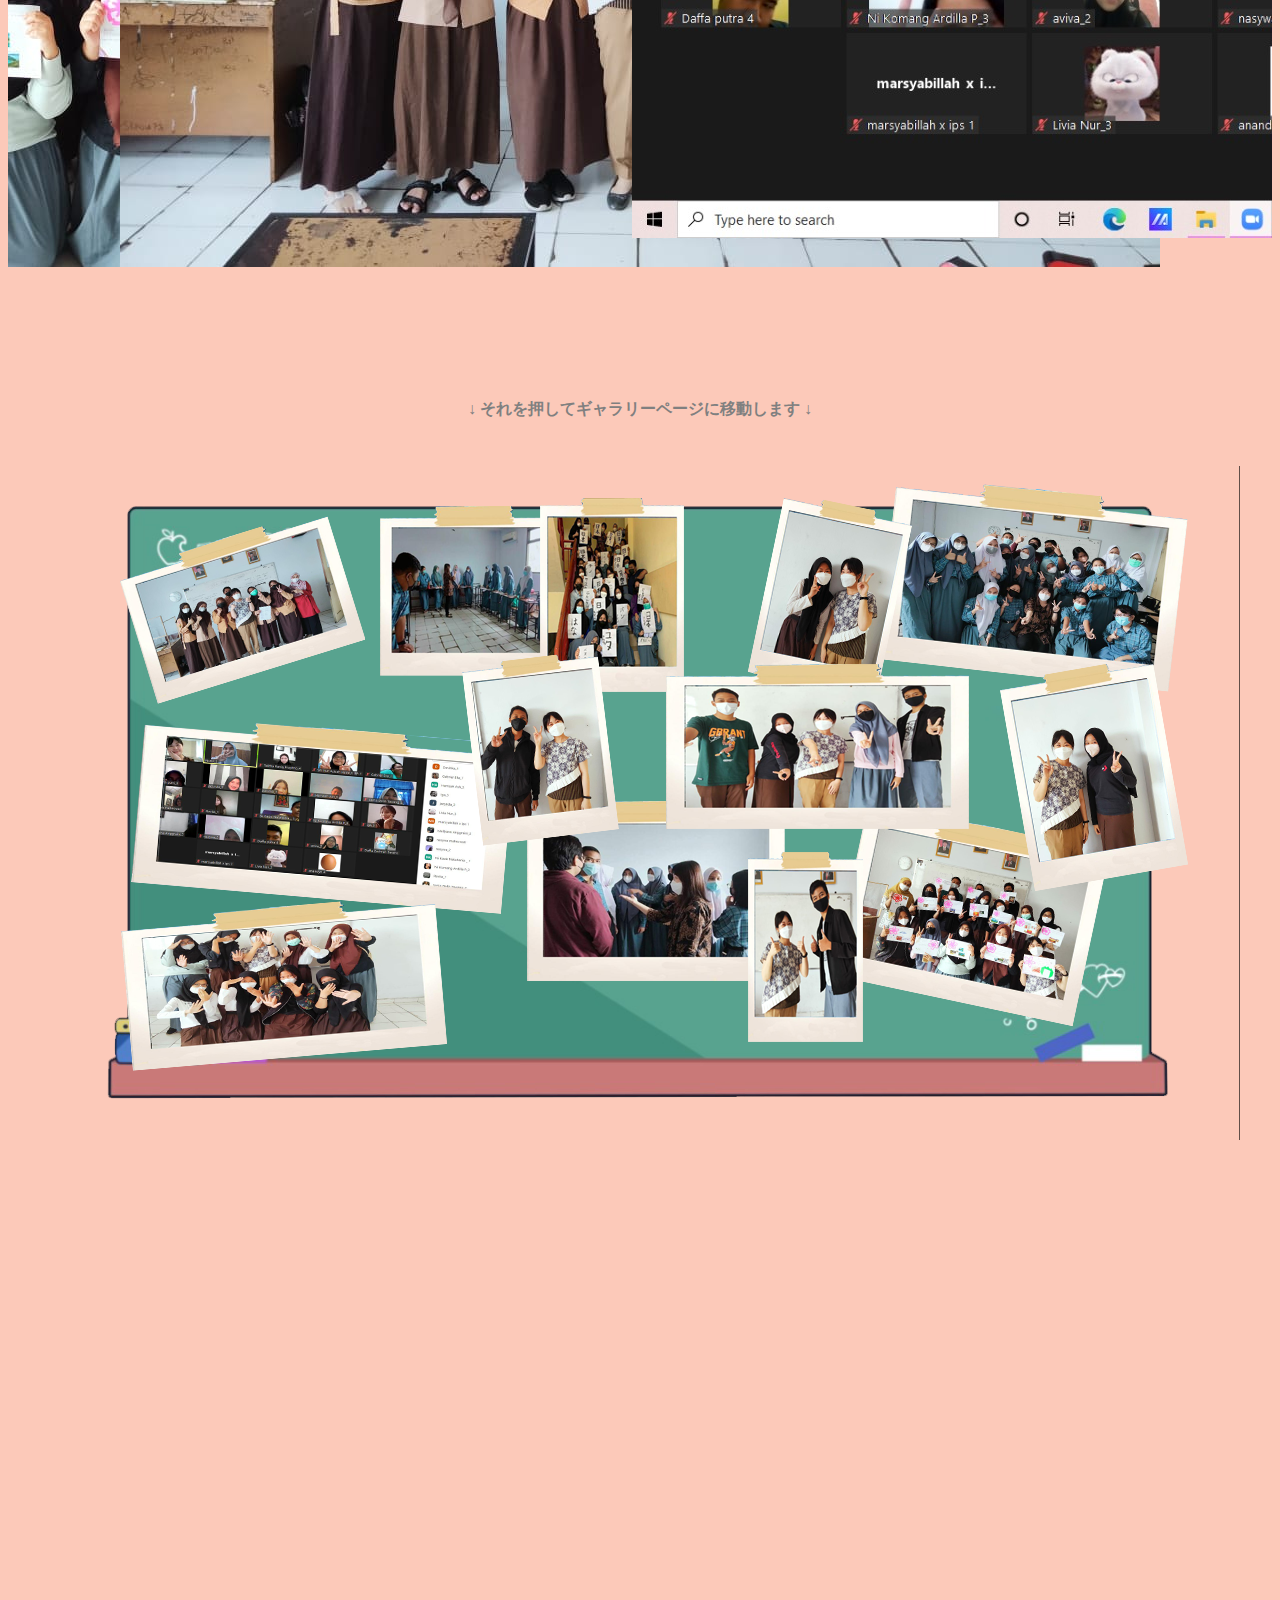
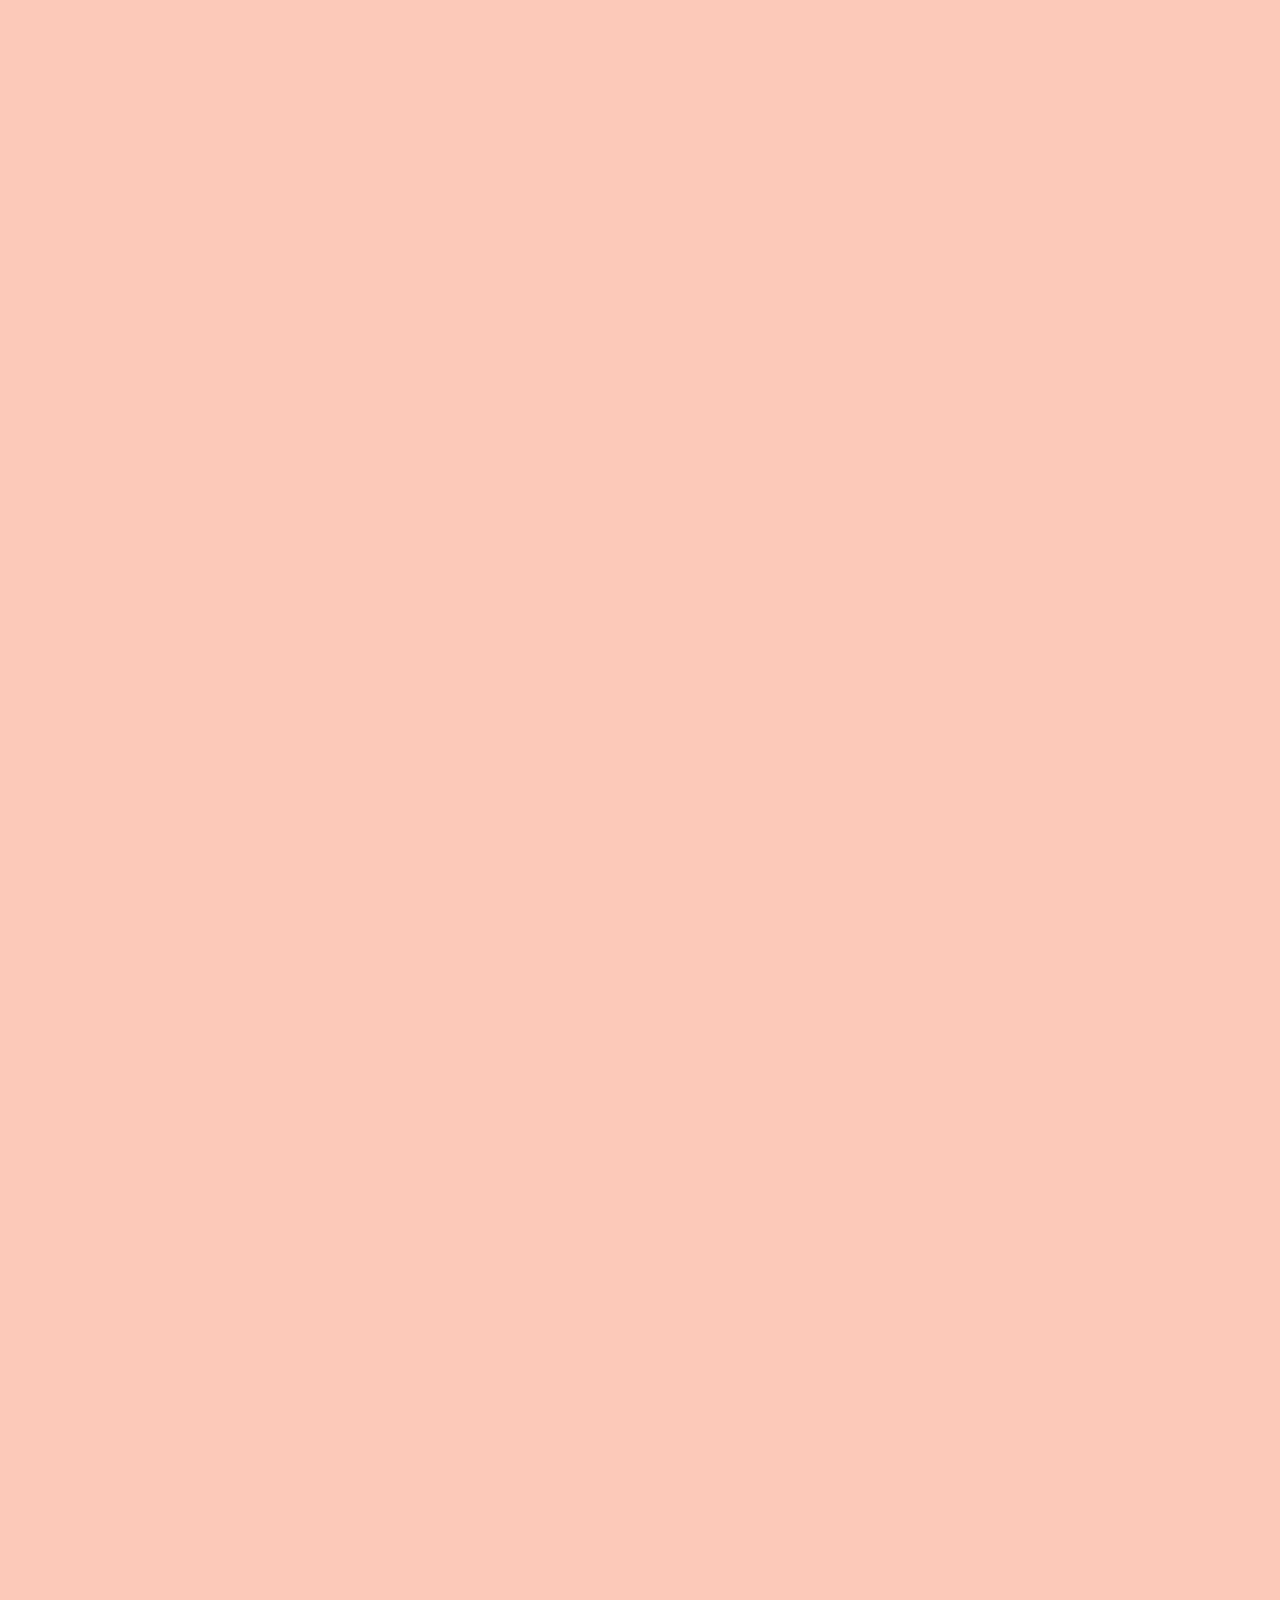
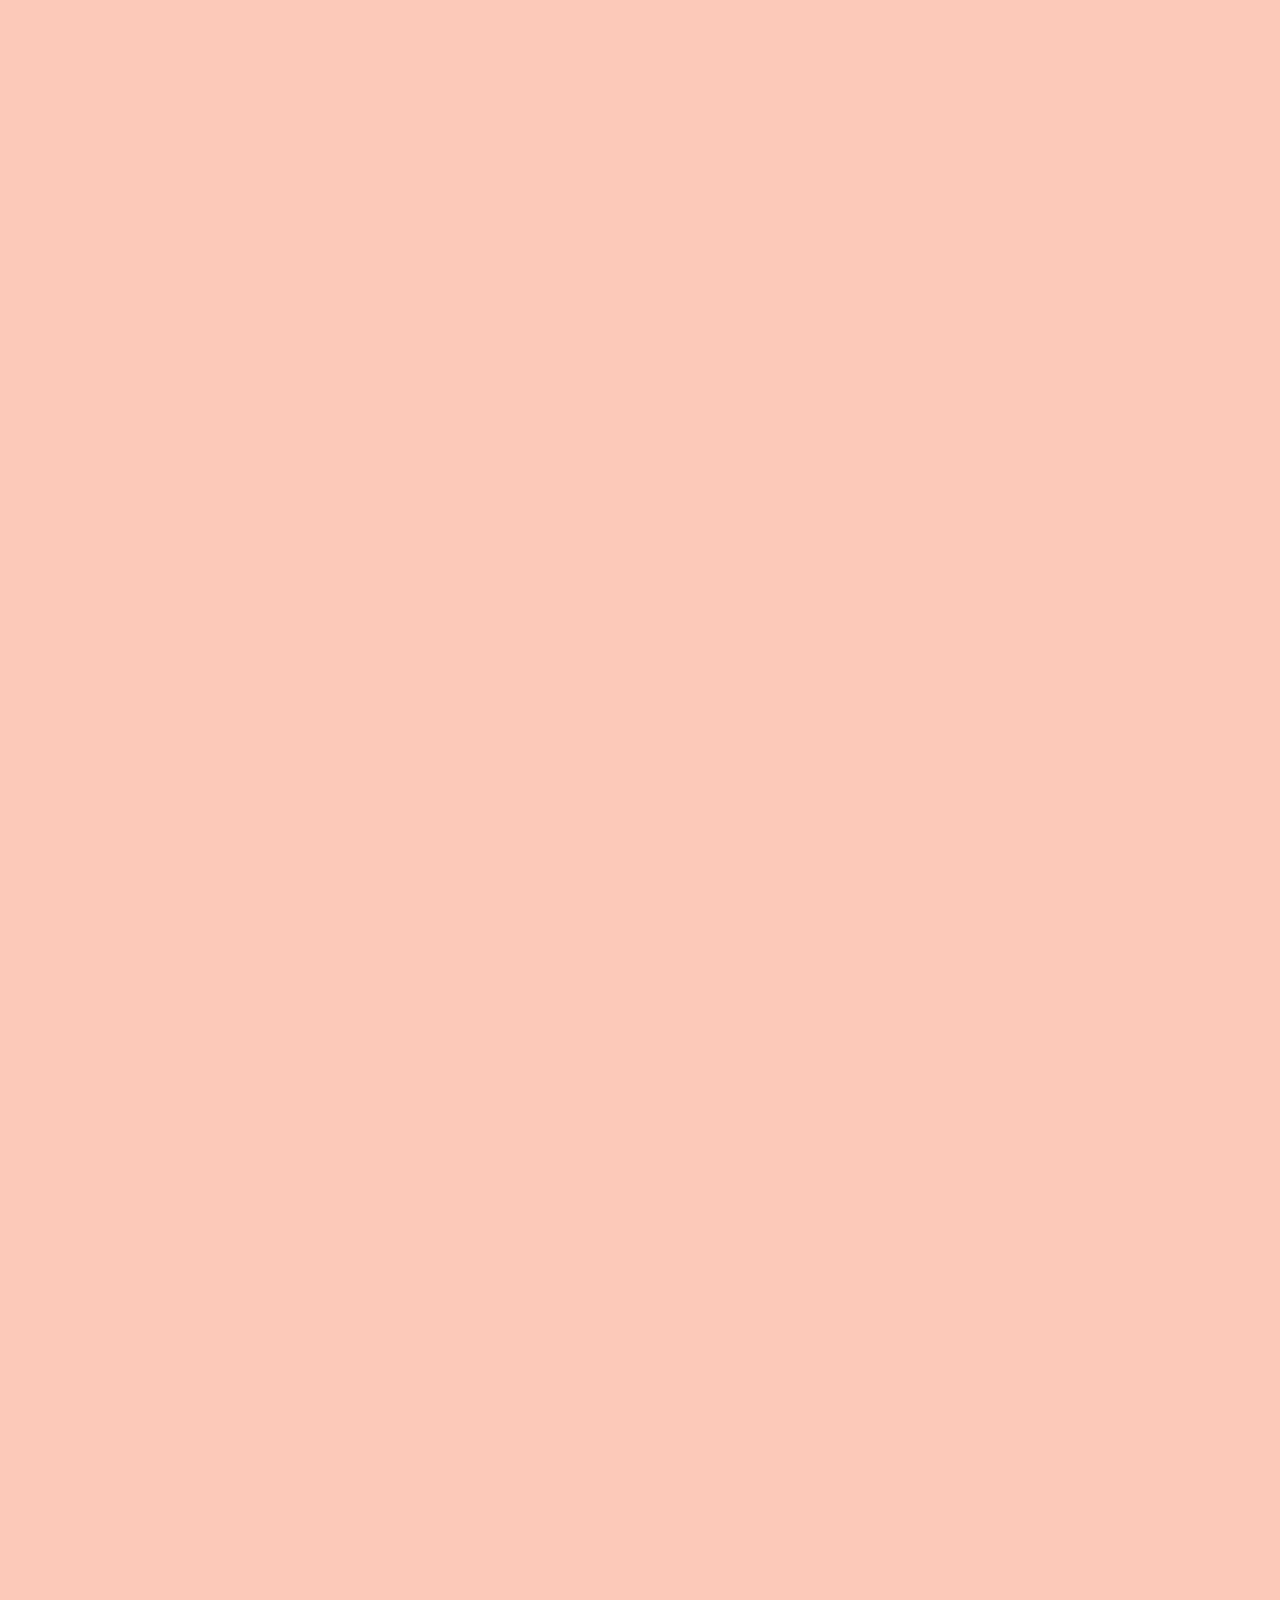
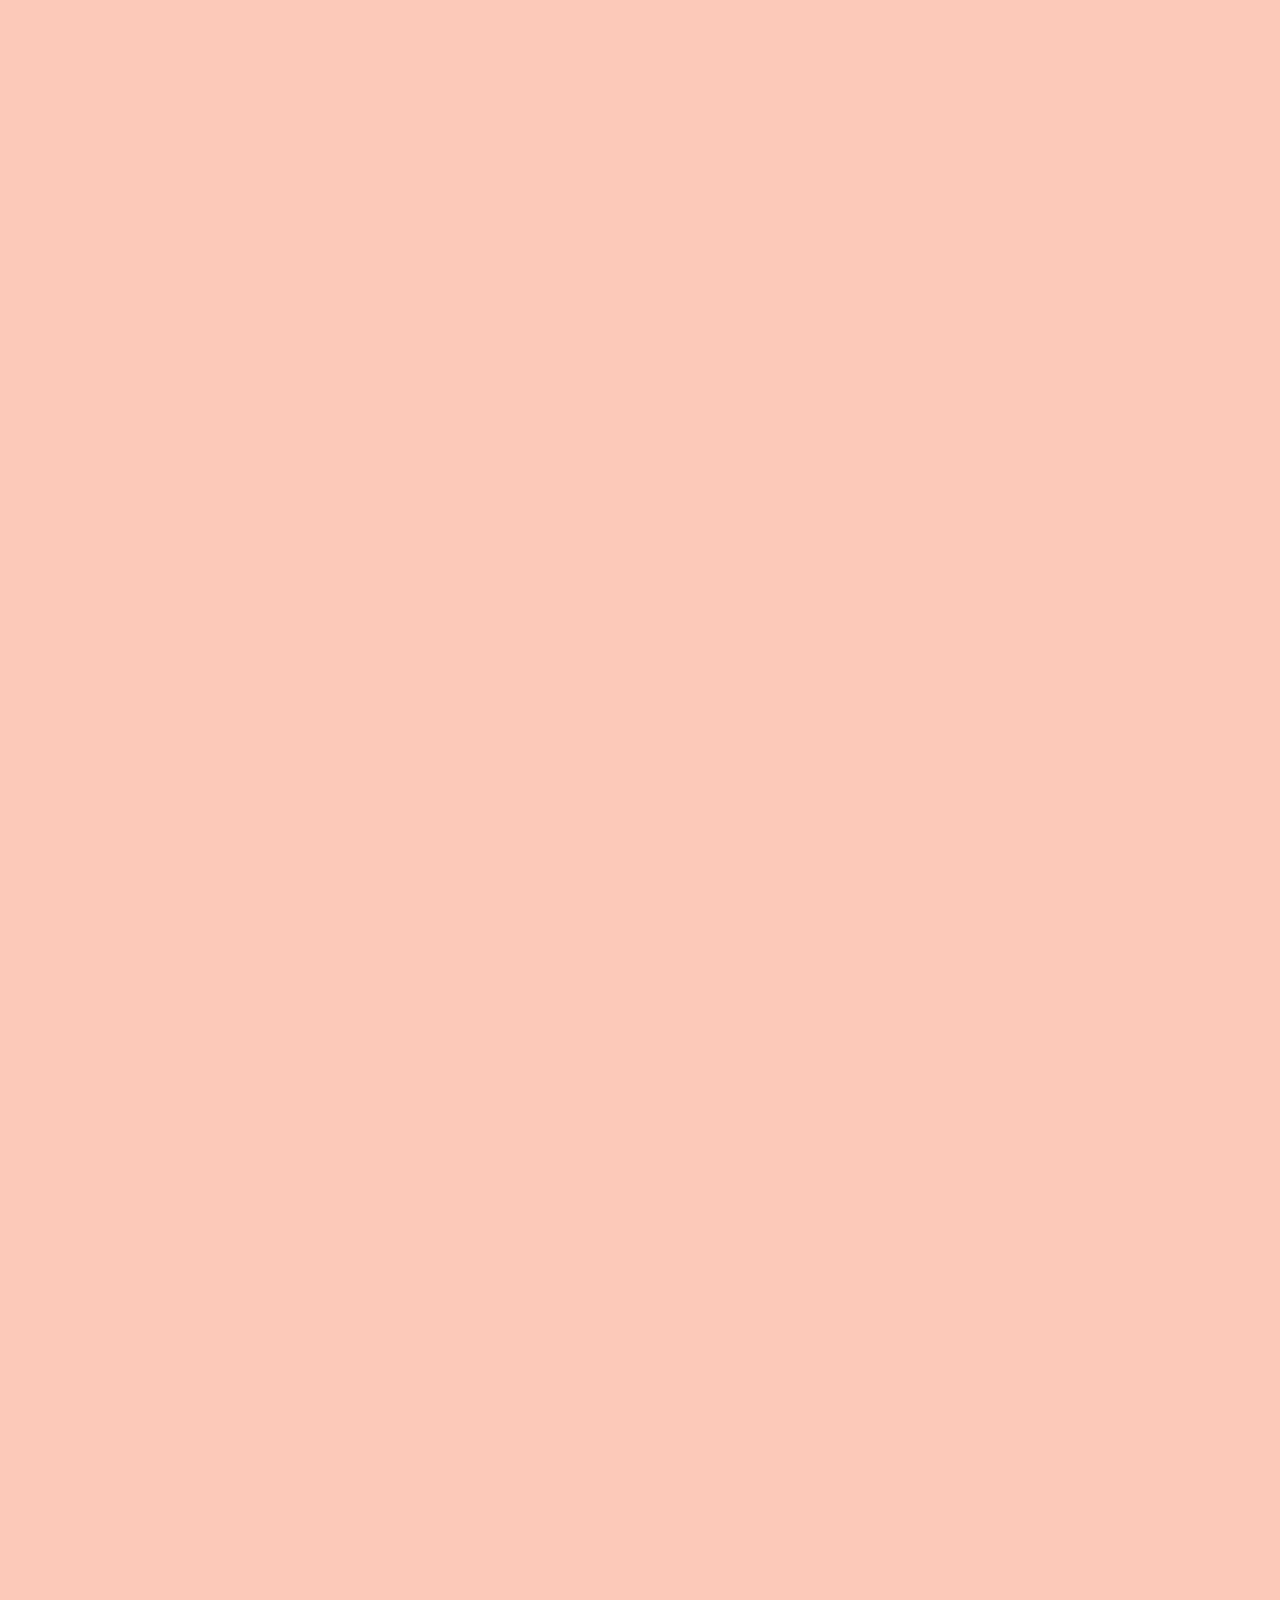
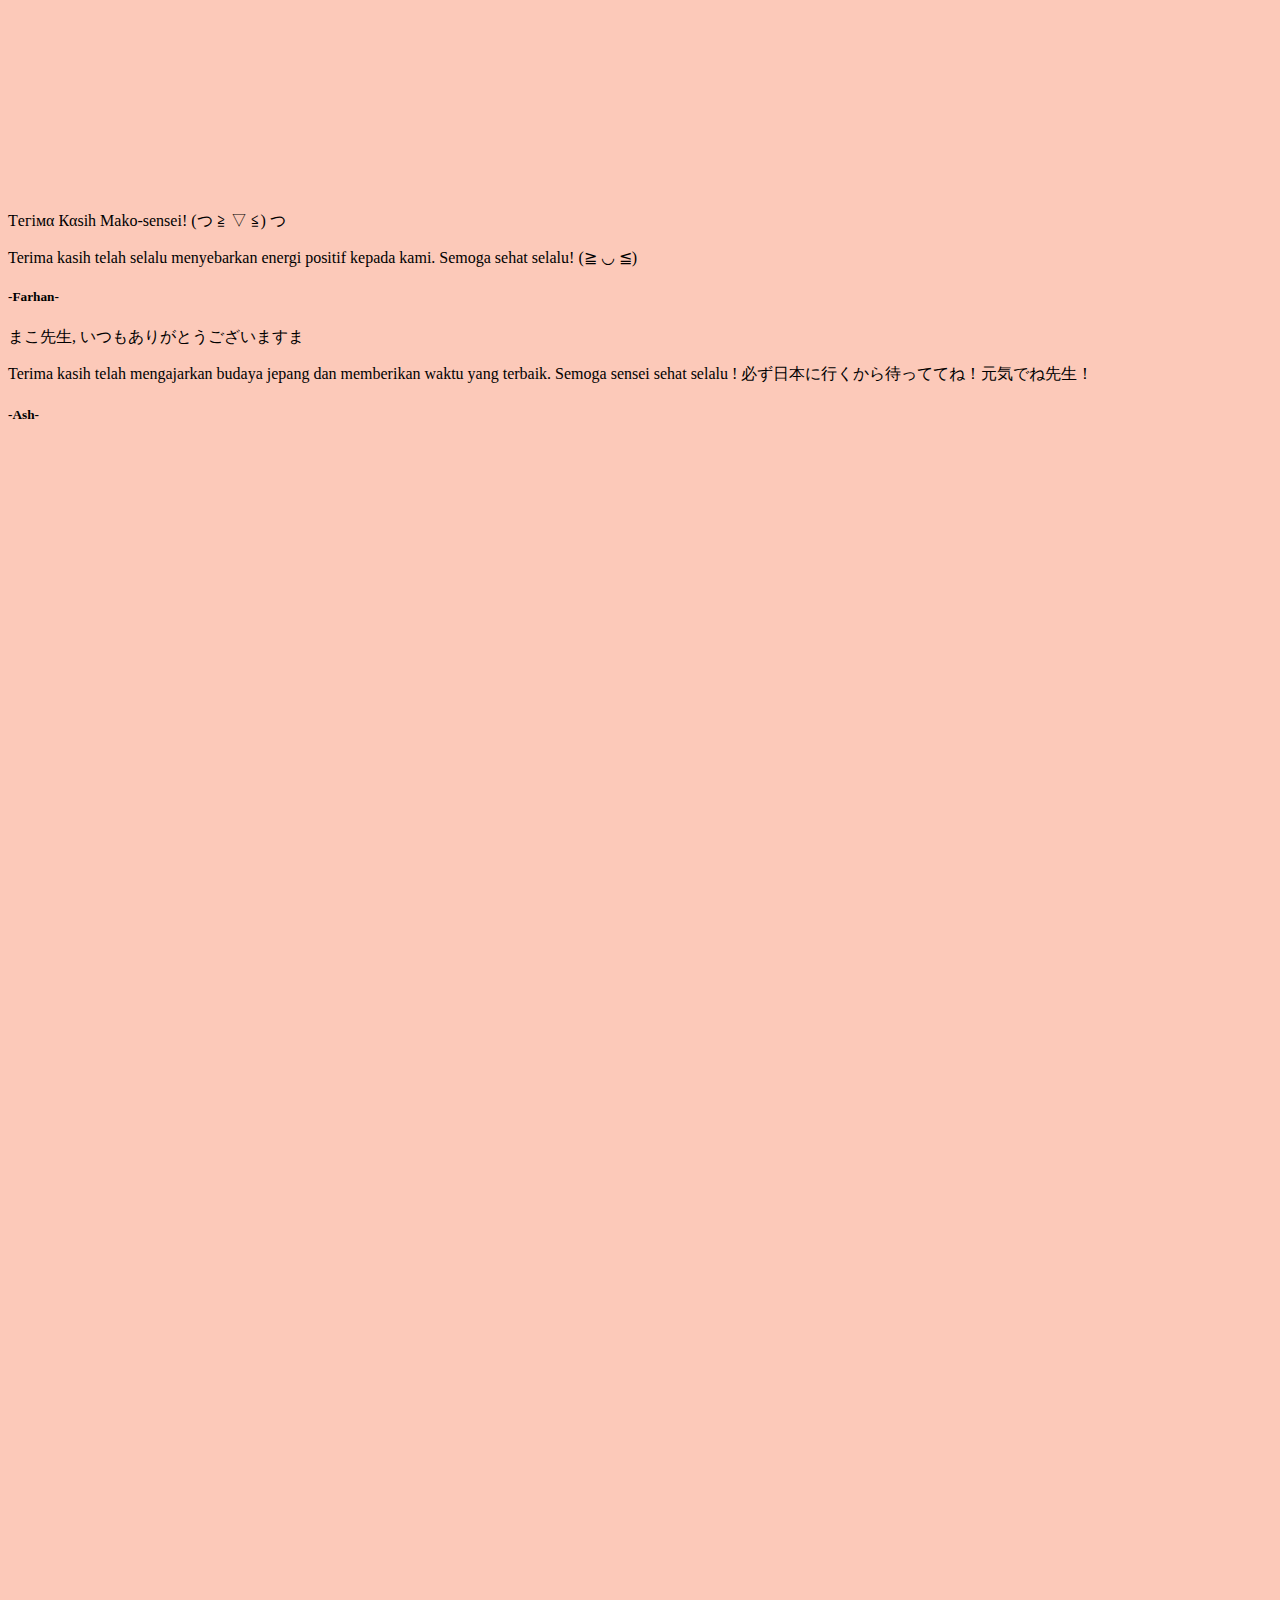
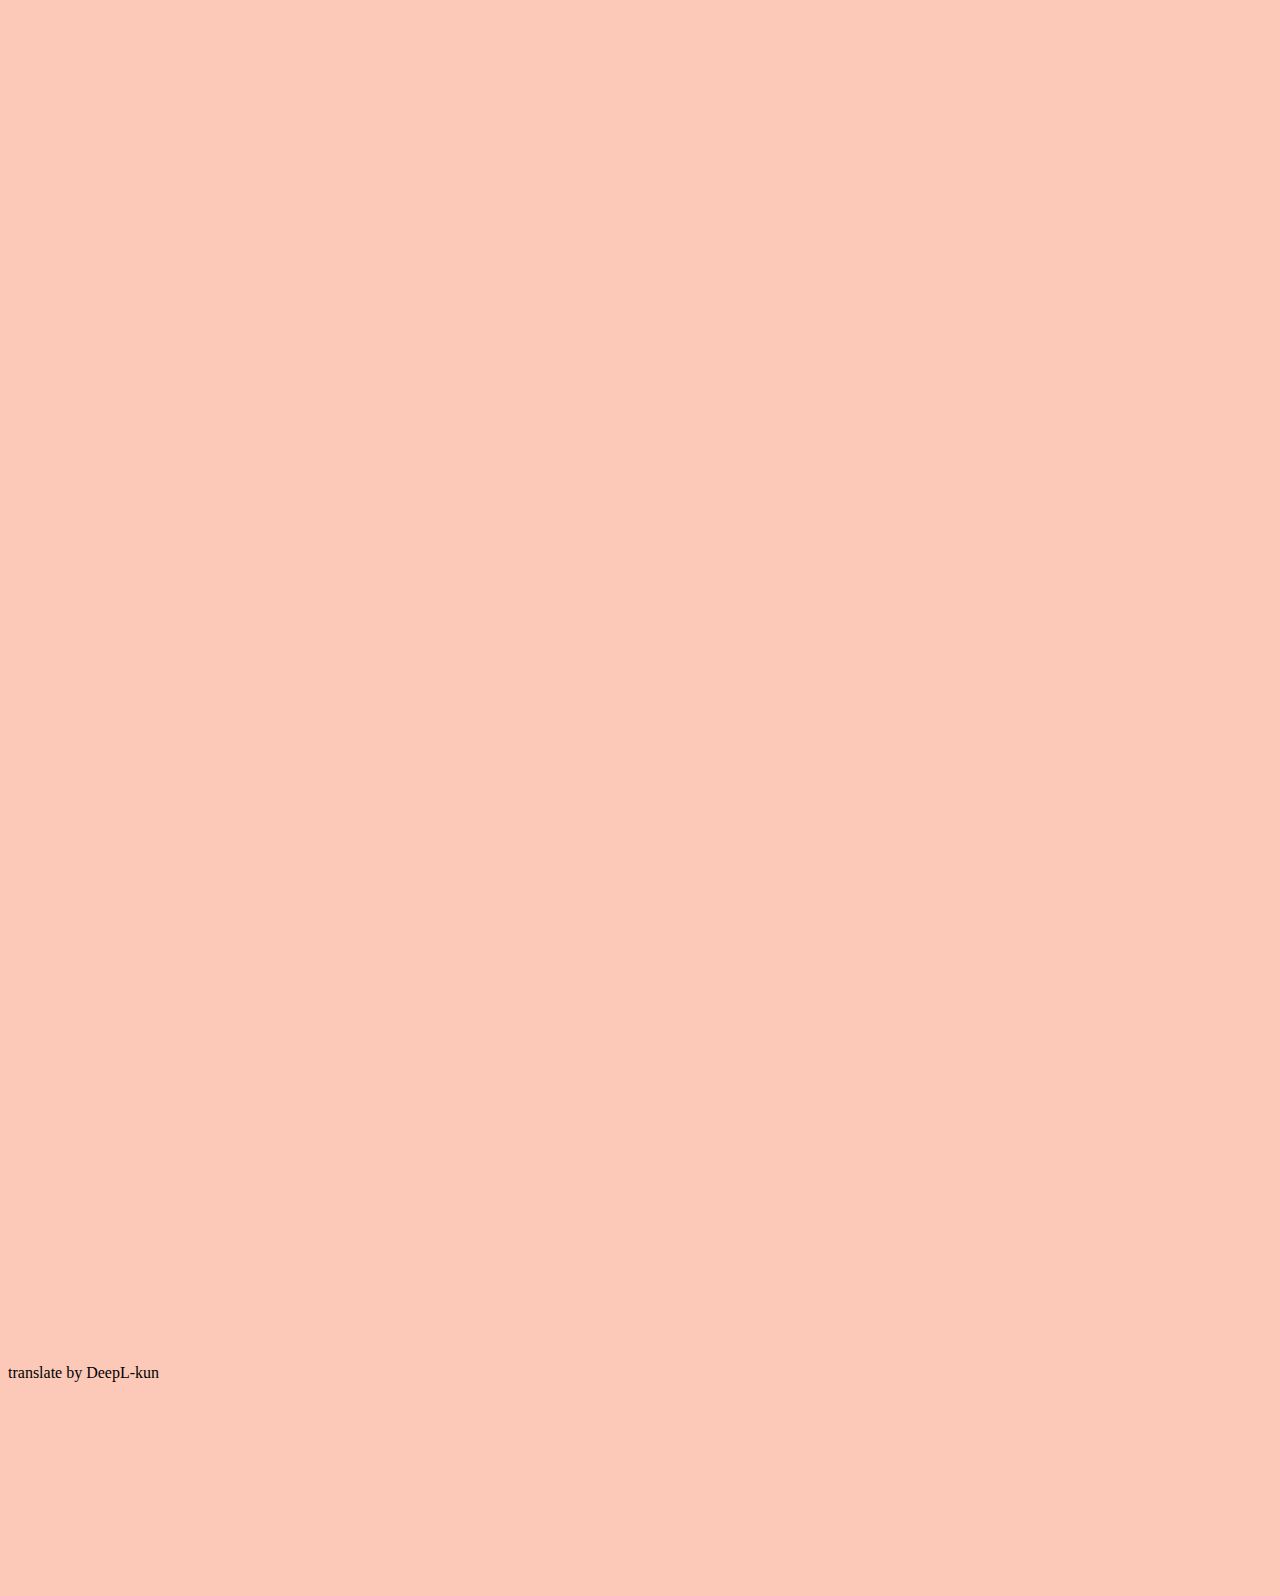
==== commit b96845b3: "Update index.html" ====
--- a/index.html
+++ b/index.html
@@ -260,7 +260,7 @@
           <div class="col-sm-5 offset-sm-2 col-md-6 offset-md-0">
             <p>まこ先生, いつもありがとうございますま</p>
             <p>Terima kasih telah mengajarkan budaya jepang dan memberikan waktu yang terbaik. Semoga sensei sehat selalu ! 必ず日本に行くから待っててね！元気でね先生！</p>
-            <h5>-Hamzah-</h5>
+            <h5>-Ash-</h5>
           </div>
           </div>
         </div>
